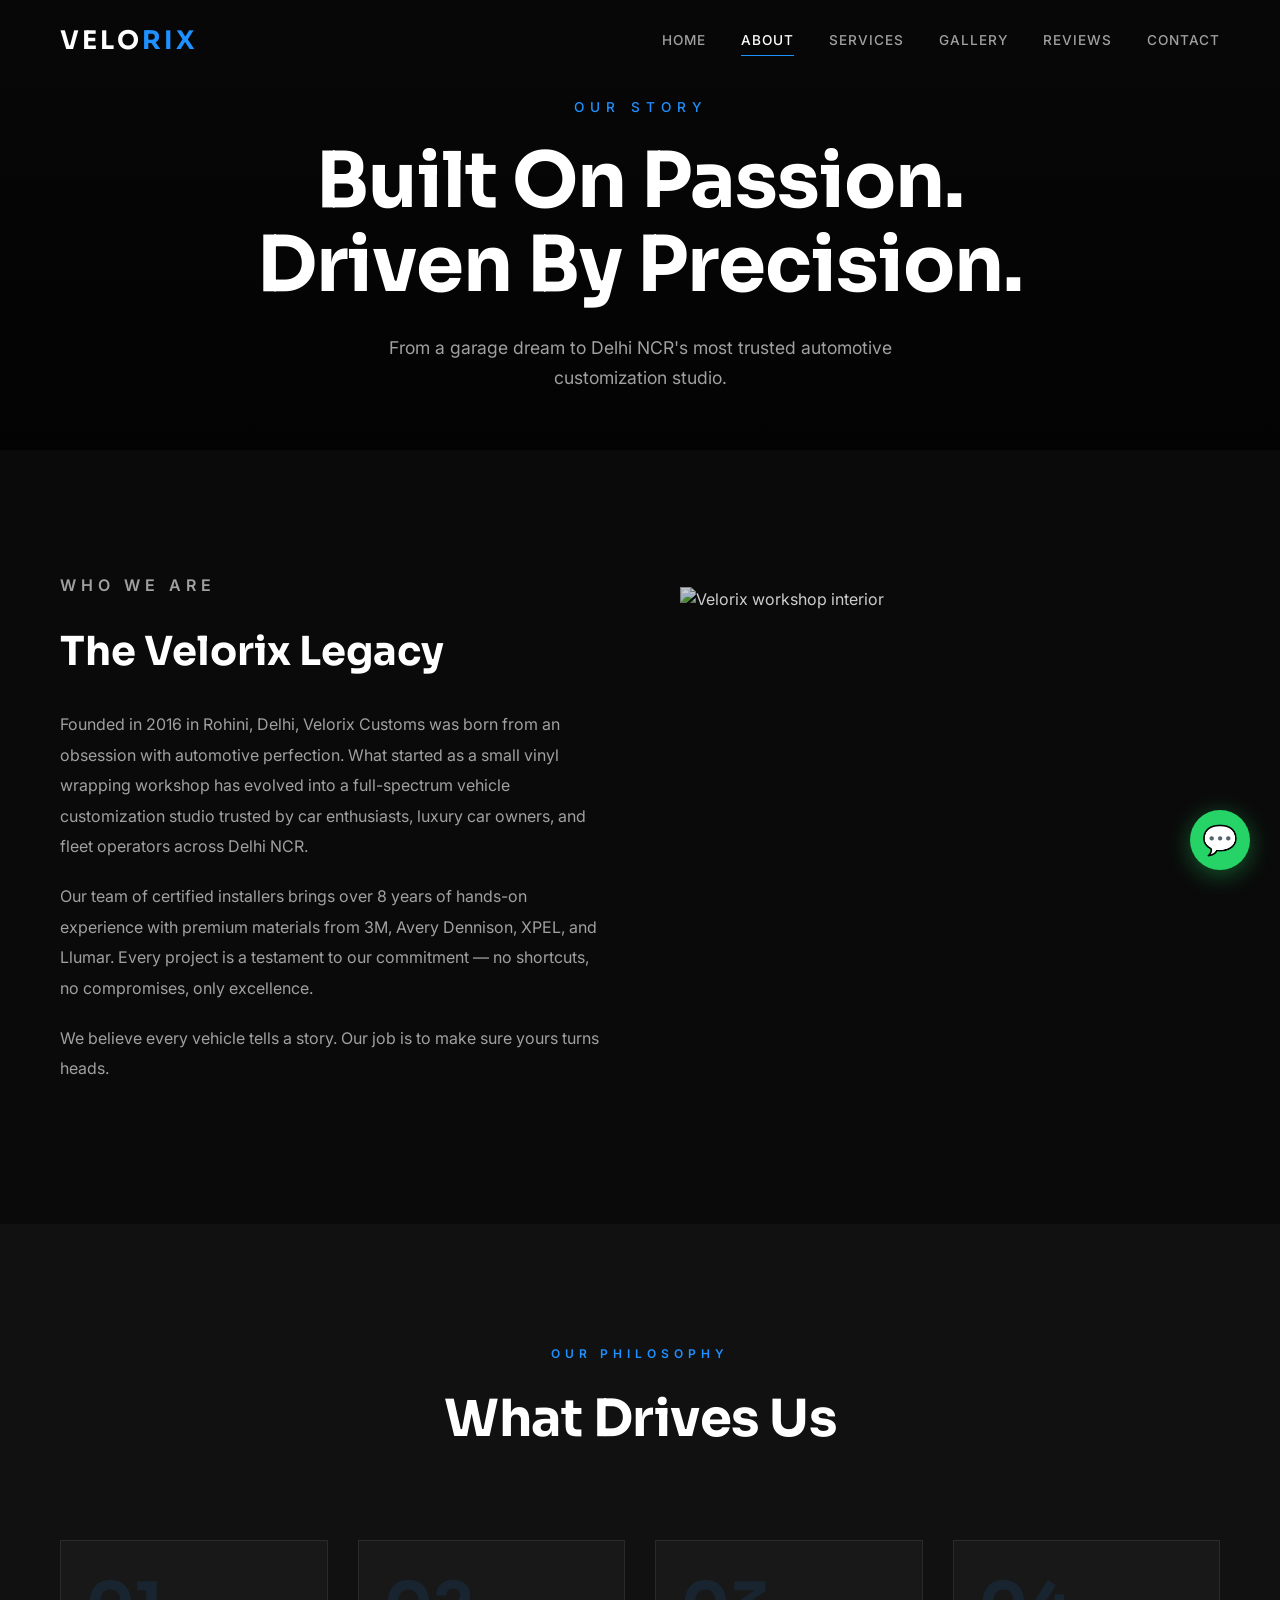
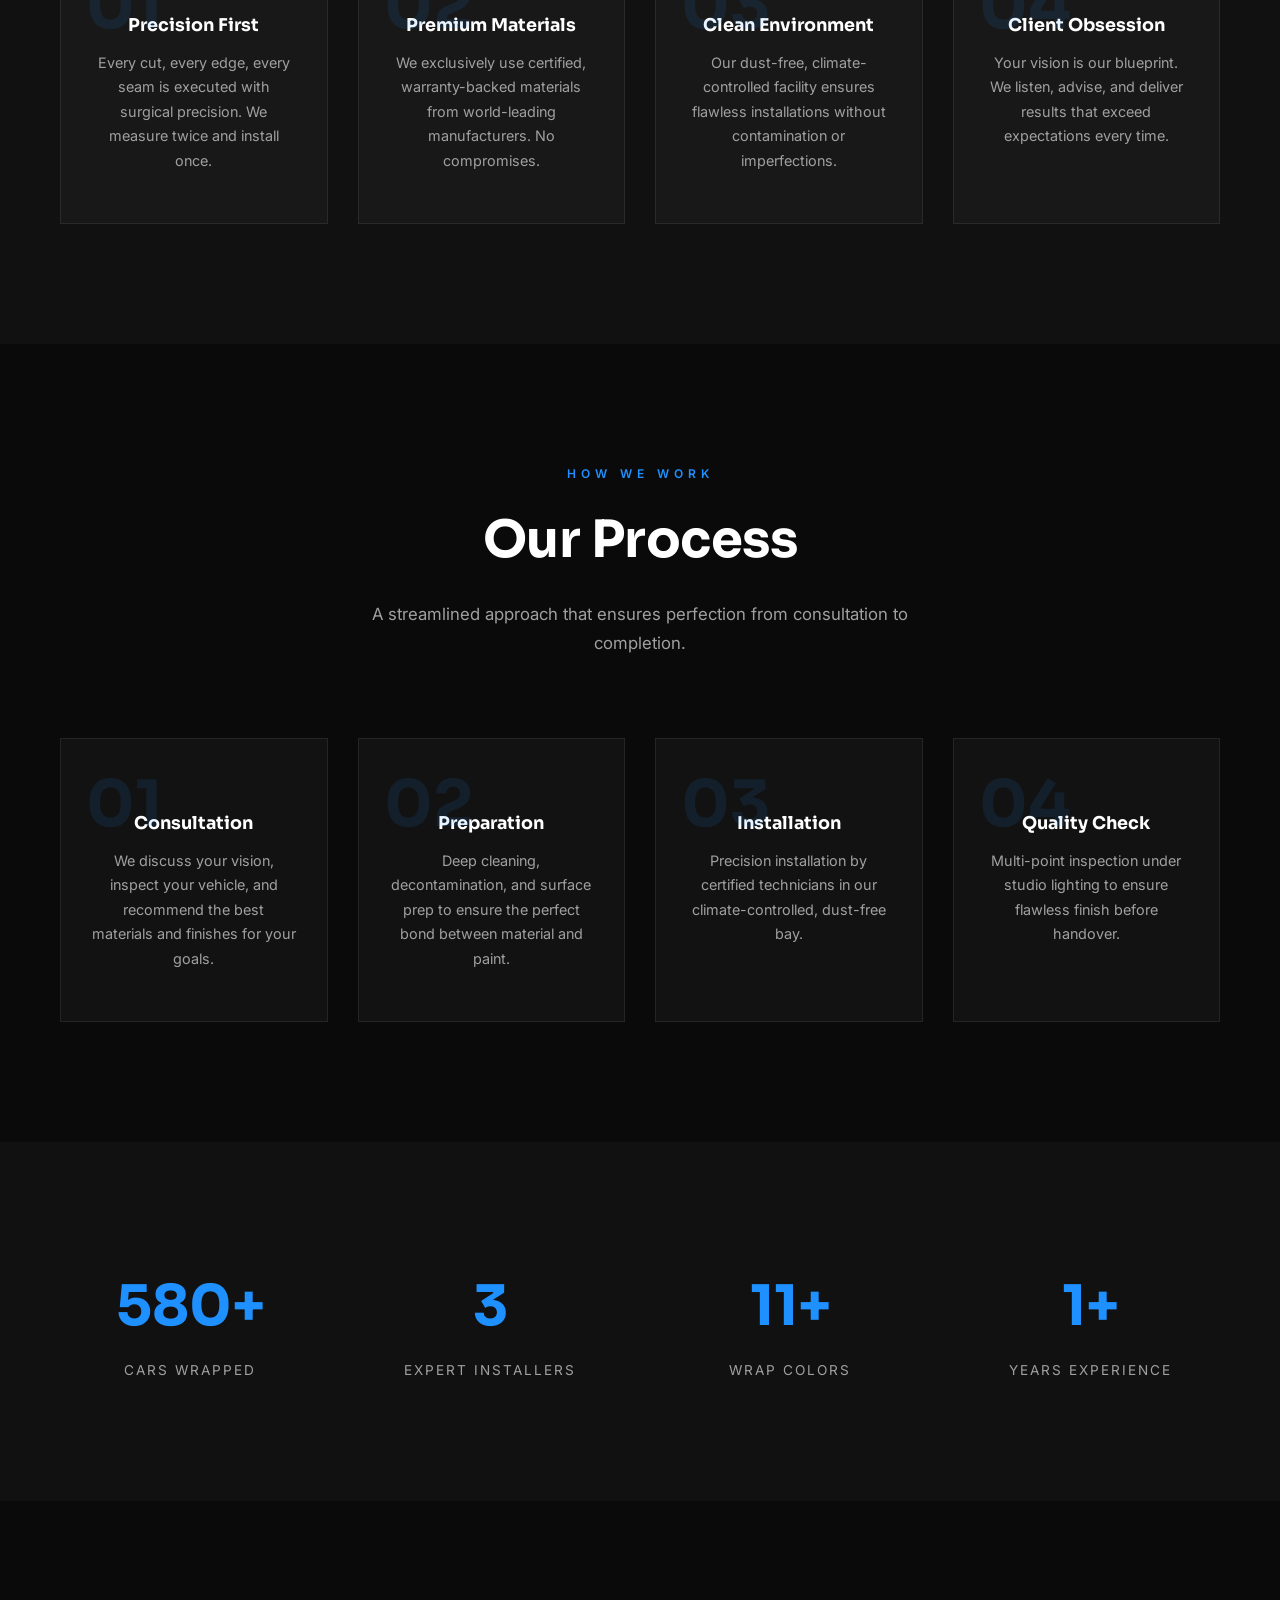
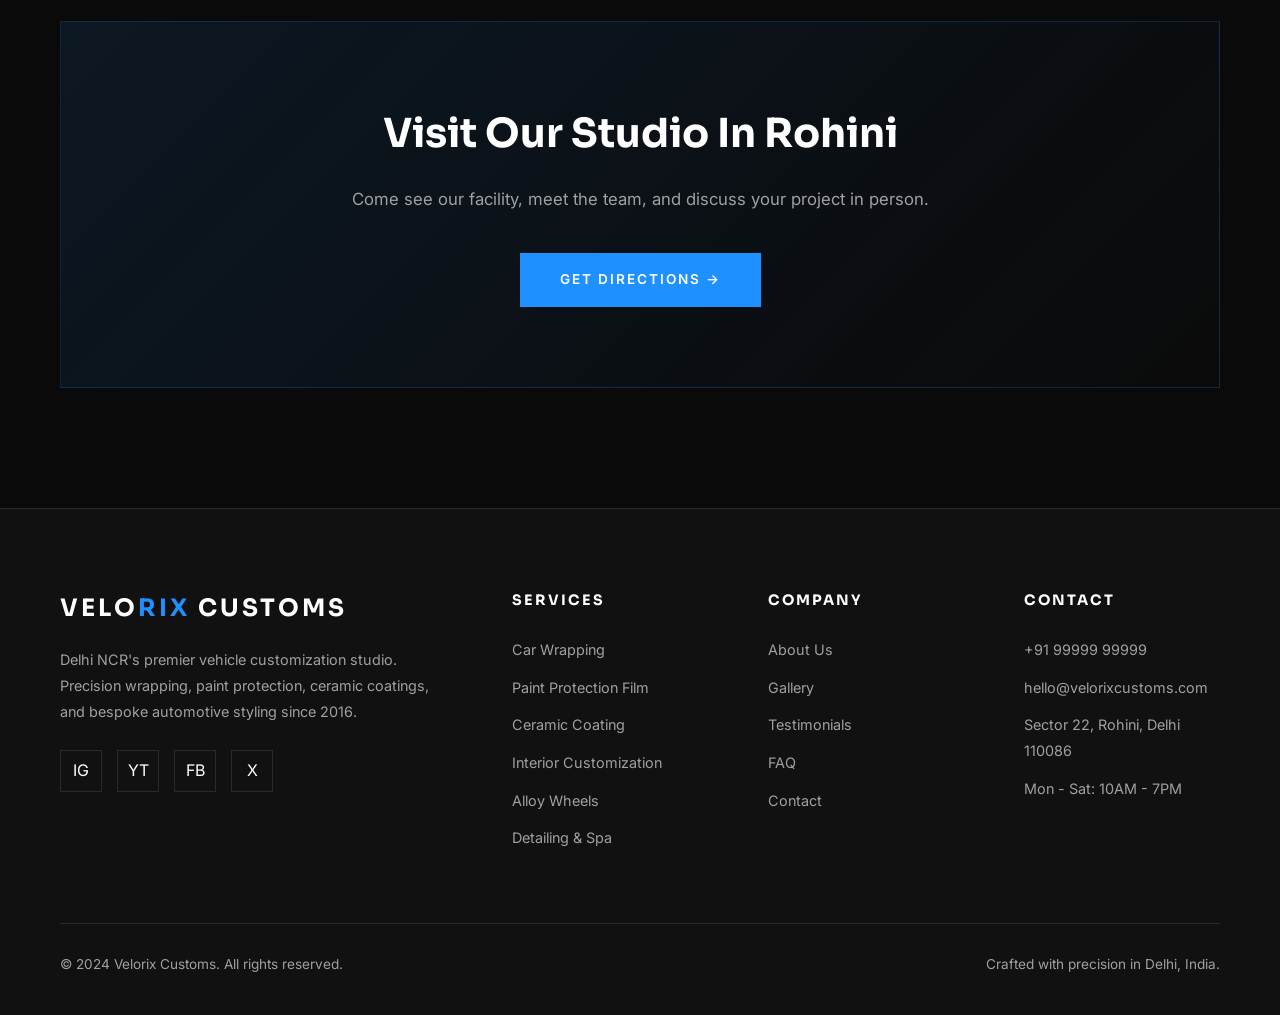
==== about.html @ dd2207d2 "feat: Complete premium Velorix Customs multi-page website - 13 fully responsive HTML pages with uniq" ====
<!DOCTYPE html>
<html lang="en">
<head>
  <meta charset="UTF-8">
  <meta name="viewport" content="width=device-width, initial-scale=1.0">
  <meta name="description" content="About Velorix Customs - Delhi's premier car wrapping and vehicle customization studio with 8+ years of excellence.">
  <title>About Us | Velorix Customs</title>
  <link rel="preconnect" href="https://fonts.googleapis.com">
  <link rel="preconnect" href="https://fonts.gstatic.com" crossorigin>
  <link href="https://fonts.googleapis.com/css2?family=Inter:wght@300;400;500;600;700&family=Sora:wght@300;400;500;600;700;800&display=swap" rel="stylesheet">
  <link rel="stylesheet" href="assets/css/style.css">
</head>
<body>
  <div class="loader"><div class="loader-content"><h2>Velorix</h2><div class="loader-bar"></div></div></div>

  <nav class="navbar">
    <a href="index.html" class="nav-logo">Velo<span>rix</span></a>
    <div class="nav-links">
      <a href="index.html">Home</a>
      <a href="about.html" class="active">About</a>
      <a href="services.html">Services</a>
      <a href="gallery.html">Gallery</a>
      <a href="testimonials.html">Reviews</a>
      <a href="contact.html">Contact</a>
    </div>
    <div class="hamburger"><span></span><span></span><span></span></div>
  </nav>
  <div class="mobile-menu">
    <a href="index.html">Home</a><a href="about.html">About</a><a href="services.html">Services</a>
    <a href="car-wrapping.html">Car Wrapping</a><a href="ppf.html">PPF</a><a href="ceramic-coating.html">Ceramic Coating</a>
    <a href="gallery.html">Gallery</a><a href="testimonials.html">Reviews</a><a href="faq.html">FAQ</a><a href="contact.html">Contact</a>
  </div>


  <!-- Page Hero -->
  <section class="page-hero">
    <div class="hero-bg" style="background-image: url('https://images.unsplash.com/photo-1621993202323-f438eec934ff?w=1920&q=80');"></div>
    <div class="hero-overlay"></div>
    <div class="hero-content">
      <p class="hero-subtitle">Our Story</p>
      <h1 class="hero-title">Built On Passion.<br>Driven By Precision.</h1>
      <p class="hero-desc">From a garage dream to Delhi NCR's most trusted automotive customization studio.</p>
    </div>
  </section>

  <!-- Our Story -->
  <section class="section section-dark">
    <div class="about-grid">
      <div class="about-text reveal-left">
        <p class="section-label">Who We Are</p>
        <h2>The Velorix Legacy</h2>
        <p>Founded in 2016 in Rohini, Delhi, Velorix Customs was born from an obsession with automotive perfection. What started as a small vinyl wrapping workshop has evolved into a full-spectrum vehicle customization studio trusted by car enthusiasts, luxury car owners, and fleet operators across Delhi NCR.</p>
        <p>Our team of certified installers brings over 8 years of hands-on experience with premium materials from 3M, Avery Dennison, XPEL, and Llumar. Every project is a testament to our commitment — no shortcuts, no compromises, only excellence.</p>
        <p>We believe every vehicle tells a story. Our job is to make sure yours turns heads.</p>
      </div>
      <div class="about-image reveal-right">
        <img src="https://images.unsplash.com/photo-1625047509248-ec889cbff17f?w=800&q=80" alt="Velorix workshop interior">
      </div>
    </div>
  </section>

  <!-- Values -->
  <section class="section section-darker">
    <div class="section-header reveal">
      <p class="section-label">Our Philosophy</p>
      <h2 class="section-title">What Drives Us</h2>
    </div>
    <div class="process-grid">
      <div class="process-step reveal">
        <span class="step-number">01</span>
        <h3>Precision First</h3>
        <p>Every cut, every edge, every seam is executed with surgical precision. We measure twice and install once.</p>
      </div>
      <div class="process-step reveal">
        <span class="step-number">02</span>
        <h3>Premium Materials</h3>
        <p>We exclusively use certified, warranty-backed materials from world-leading manufacturers. No compromises.</p>
      </div>
      <div class="process-step reveal">
        <span class="step-number">03</span>
        <h3>Clean Environment</h3>
        <p>Our dust-free, climate-controlled facility ensures flawless installations without contamination or imperfections.</p>
      </div>
      <div class="process-step reveal">
        <span class="step-number">04</span>
        <h3>Client Obsession</h3>
        <p>Your vision is our blueprint. We listen, advise, and deliver results that exceed expectations every time.</p>
      </div>
    </div>
  </section>


  <!-- Our Process -->
  <section class="section section-dark">
    <div class="section-header reveal">
      <p class="section-label">How We Work</p>
      <h2 class="section-title">Our Process</h2>
      <p class="section-desc">A streamlined approach that ensures perfection from consultation to completion.</p>
    </div>
    <div class="process-grid">
      <div class="process-step reveal">
        <span class="step-number">01</span>
        <h3>Consultation</h3>
        <p>We discuss your vision, inspect your vehicle, and recommend the best materials and finishes for your goals.</p>
      </div>
      <div class="process-step reveal">
        <span class="step-number">02</span>
        <h3>Preparation</h3>
        <p>Deep cleaning, decontamination, and surface prep to ensure the perfect bond between material and paint.</p>
      </div>
      <div class="process-step reveal">
        <span class="step-number">03</span>
        <h3>Installation</h3>
        <p>Precision installation by certified technicians in our climate-controlled, dust-free bay.</p>
      </div>
      <div class="process-step reveal">
        <span class="step-number">04</span>
        <h3>Quality Check</h3>
        <p>Multi-point inspection under studio lighting to ensure flawless finish before handover.</p>
      </div>
    </div>
  </section>

  <!-- Stats -->
  <section class="section section-darker">
    <div class="stats-grid reveal">
      <div class="stat-item">
        <h3><span class="counter" data-target="2500">0</span><span>+</span></h3>
        <p>Cars Wrapped</p>
      </div>
      <div class="stat-item">
        <h3><span class="counter" data-target="15">0</span></h3>
        <p>Expert Installers</p>
      </div>
      <div class="stat-item">
        <h3><span class="counter" data-target="50">0</span><span>+</span></h3>
        <p>Wrap Colors</p>
      </div>
      <div class="stat-item">
        <h3><span class="counter" data-target="8">0</span><span>+</span></h3>
        <p>Years Experience</p>
      </div>
    </div>
  </section>

  <!-- CTA -->
  <section class="section section-dark">
    <div class="cta-banner reveal">
      <h2>Visit Our Studio In Rohini</h2>
      <p>Come see our facility, meet the team, and discuss your project in person.</p>
      <a href="contact.html" class="btn-primary">Get Directions →</a>
    </div>
  </section>

  <!-- Footer -->
  <footer class="footer">
    <div class="footer-grid">
      <div class="footer-brand">
        <h3>Velo<span>rix</span> Customs</h3>
        <p>Delhi NCR's premier vehicle customization studio. Precision wrapping, paint protection, ceramic coatings, and bespoke automotive styling since 2016.</p>
        <div class="footer-social">
          <a href="#">IG</a><a href="#">YT</a><a href="#">FB</a><a href="#">X</a>
        </div>
      </div>
      <div class="footer-col"><h4>Services</h4><ul>
        <li><a href="car-wrapping.html">Car Wrapping</a></li><li><a href="ppf.html">Paint Protection Film</a></li>
        <li><a href="ceramic-coating.html">Ceramic Coating</a></li><li><a href="interior.html">Interior Customization</a></li>
        <li><a href="alloy-wheels.html">Alloy Wheels</a></li><li><a href="detailing.html">Detailing & Spa</a></li>
      </ul></div>
      <div class="footer-col"><h4>Company</h4><ul>
        <li><a href="about.html">About Us</a></li><li><a href="gallery.html">Gallery</a></li>
        <li><a href="testimonials.html">Testimonials</a></li><li><a href="faq.html">FAQ</a></li><li><a href="contact.html">Contact</a></li>
      </ul></div>
      <div class="footer-col"><h4>Contact</h4><ul>
        <li><a href="tel:+919999999999">+91 99999 99999</a></li><li><a href="mailto:hello@velorixcustoms.com">hello@velorixcustoms.com</a></li>
        <li><a href="#">Sector 22, Rohini, Delhi 110086</a></li><li><a href="#">Mon - Sat: 10AM - 7PM</a></li>
      </ul></div>
    </div>
    <div class="footer-bottom">
      <p>&copy; 2024 Velorix Customs. All rights reserved.</p>
      <p>Crafted with precision in Delhi, India.</p>
    </div>
  </footer>
  <a href="https://wa.me/919999999999" class="whatsapp-float" aria-label="Chat on WhatsApp">💬</a>
  <script src="assets/js/main.js"></script>
</body>
</html>
---- assets/css/style.css ----
/* ===== VELORIX CUSTOMS - Premium Automotive Studio ===== */
/* ===== Global Reset & Variables ===== */
:root {
  --primary-black: #0a0a0a;
  --secondary-black: #111111;
  --card-bg: #1a1a1a;
  --border-color: #2a2a2a;
  --text-white: #ffffff;
  --text-gray: #a0a0a0;
  --text-light: #cccccc;
  --accent-silver: #c0c0c0;
  --accent-blue: #1e90ff;
  --accent-blue-dim: rgba(30, 144, 255, 0.15);
  --gradient-dark: linear-gradient(135deg, #0a0a0a 0%, #1a1a1a 100%);
  --gradient-card: linear-gradient(145deg, #1a1a1a 0%, #0f0f0f 100%);
  --glass-bg: rgba(255, 255, 255, 0.03);
  --glass-border: rgba(255, 255, 255, 0.08);
  --shadow-lg: 0 20px 60px rgba(0, 0, 0, 0.5);
  --shadow-card: 0 8px 32px rgba(0, 0, 0, 0.4);
  --transition: all 0.4s cubic-bezier(0.25, 0.46, 0.45, 0.94);
  --font-primary: 'Sora', sans-serif;
  --font-secondary: 'Inter', sans-serif;
}

* { margin: 0; padding: 0; box-sizing: border-box; }

html {
  scroll-behavior: smooth;
  font-size: 16px;
}

body {
  font-family: var(--font-secondary);
  background: var(--primary-black);
  color: var(--text-white);
  overflow-x: hidden;
  line-height: 1.6;
}

a { text-decoration: none; color: inherit; transition: var(--transition); }
ul { list-style: none; }
img { max-width: 100%; height: auto; display: block; }


/* ===== Loading Screen ===== */
.loader {
  position: fixed;
  top: 0; left: 0;
  width: 100%; height: 100%;
  background: var(--primary-black);
  display: flex;
  align-items: center;
  justify-content: center;
  z-index: 99999;
  transition: opacity 0.6s ease, visibility 0.6s ease;
}
.loader.hidden { opacity: 0; visibility: hidden; pointer-events: none; }
.loader-content { text-align: center; }
.loader-content h2 {
  font-family: var(--font-primary);
  font-size: 2rem;
  letter-spacing: 8px;
  text-transform: uppercase;
  background: linear-gradient(90deg, #fff, #666, #fff);
  background-size: 200%;
  -webkit-background-clip: text;
  -webkit-text-fill-color: transparent;
  animation: shimmer 2s infinite;
}
.loader-bar {
  width: 200px; height: 2px;
  background: var(--border-color);
  margin: 20px auto 0;
  border-radius: 2px;
  overflow: hidden;
}
.loader-bar::after {
  content: '';
  display: block;
  width: 40%;
  height: 100%;
  background: var(--accent-blue);
  animation: loadBar 1.2s ease infinite;
}
@keyframes shimmer { 0%{background-position:200%} 100%{background-position:-200%} }
@keyframes loadBar { 0%{transform:translateX(-100%)} 100%{transform:translateX(350%)} }


/* ===== Navigation ===== */
.navbar {
  position: fixed;
  top: 0; left: 0;
  width: 100%;
  z-index: 9999;
  padding: 20px 60px;
  display: flex;
  align-items: center;
  justify-content: space-between;
  transition: var(--transition);
  background: transparent;
}
.navbar.scrolled {
  background: rgba(10, 10, 10, 0.95);
  backdrop-filter: blur(20px);
  padding: 15px 60px;
  border-bottom: 1px solid var(--glass-border);
}
.nav-logo {
  font-family: var(--font-primary);
  font-size: 1.6rem;
  font-weight: 700;
  letter-spacing: 3px;
  text-transform: uppercase;
}
.nav-logo span { color: var(--accent-blue); }
.nav-links { display: flex; align-items: center; gap: 35px; }
.nav-links a {
  font-size: 0.85rem;
  font-weight: 500;
  letter-spacing: 1px;
  text-transform: uppercase;
  color: var(--text-gray);
  position: relative;
  padding: 5px 0;
}
.nav-links a::after {
  content: '';
  position: absolute;
  bottom: 0; left: 0;
  width: 0; height: 1px;
  background: var(--accent-blue);
  transition: var(--transition);
}
.nav-links a:hover { color: var(--text-white); }
.nav-links a:hover::after { width: 100%; }
.nav-links a.active { color: var(--text-white); }
.nav-links a.active::after { width: 100%; }


/* ===== Hamburger Menu ===== */
.hamburger {
  display: none;
  flex-direction: column;
  gap: 5px;
  cursor: pointer;
  z-index: 10001;
}
.hamburger span {
  width: 28px; height: 2px;
  background: var(--text-white);
  transition: var(--transition);
  border-radius: 2px;
}
.hamburger.active span:nth-child(1) { transform: rotate(45deg) translate(5px, 5px); }
.hamburger.active span:nth-child(2) { opacity: 0; }
.hamburger.active span:nth-child(3) { transform: rotate(-45deg) translate(5px, -5px); }

.mobile-menu {
  position: fixed;
  top: 0; right: -100%;
  width: 100%; height: 100vh;
  background: rgba(10, 10, 10, 0.98);
  backdrop-filter: blur(30px);
  display: flex;
  flex-direction: column;
  align-items: center;
  justify-content: center;
  gap: 30px;
  transition: right 0.5s cubic-bezier(0.77, 0, 0.175, 1);
  z-index: 10000;
}
.mobile-menu.active { right: 0; }
.mobile-menu a {
  font-family: var(--font-primary);
  font-size: 1.5rem;
  letter-spacing: 3px;
  text-transform: uppercase;
  color: var(--text-gray);
  transition: var(--transition);
}
.mobile-menu a:hover { color: var(--text-white); transform: translateX(10px); }

/* ===== Hero Section ===== */
.hero {
  position: relative;
  width: 100%;
  min-height: 100vh;
  display: flex;
  align-items: center;
  justify-content: center;
  overflow: hidden;
}
.hero-bg {
  position: absolute;
  top: 0; left: 0;
  width: 100%; height: 100%;
  background-size: cover;
  background-position: center;
  background-repeat: no-repeat;
  filter: brightness(0.4);
  transform: scale(1.05);
  transition: transform 8s ease;
}
.hero:hover .hero-bg { transform: scale(1.1); }
.hero-overlay {
  position: absolute;
  top: 0; left: 0;
  width: 100%; height: 100%;
  background: linear-gradient(180deg, rgba(0,0,0,0.3) 0%, rgba(0,0,0,0.7) 100%);
}


.hero-content {
  position: relative;
  z-index: 10;
  text-align: center;
  max-width: 900px;
  padding: 0 20px;
}
.hero-subtitle {
  font-size: 0.85rem;
  letter-spacing: 6px;
  text-transform: uppercase;
  color: var(--accent-blue);
  margin-bottom: 20px;
  font-weight: 500;
}
.hero-title {
  font-family: var(--font-primary);
  font-size: clamp(2.5rem, 6vw, 5rem);
  font-weight: 700;
  line-height: 1.1;
  margin-bottom: 25px;
  letter-spacing: -1px;
}
.hero-desc {
  font-size: 1.1rem;
  color: var(--text-gray);
  max-width: 600px;
  margin: 0 auto 40px;
  line-height: 1.7;
}
.hero-btns { display: flex; gap: 20px; justify-content: center; flex-wrap: wrap; }

/* ===== Buttons ===== */
.btn-primary {
  display: inline-flex;
  align-items: center;
  gap: 10px;
  padding: 16px 40px;
  background: var(--accent-blue);
  color: #fff;
  font-size: 0.85rem;
  font-weight: 600;
  letter-spacing: 2px;
  text-transform: uppercase;
  border: none;
  border-radius: 0;
  cursor: pointer;
  transition: var(--transition);
  position: relative;
  overflow: hidden;
}
.btn-primary::before {
  content: '';
  position: absolute;
  top: 0; left: -100%;
  width: 100%; height: 100%;
  background: linear-gradient(90deg, transparent, rgba(255,255,255,0.2), transparent);
  transition: left 0.5s;
}
.btn-primary:hover::before { left: 100%; }
.btn-primary:hover { transform: translateY(-2px); box-shadow: 0 10px 30px rgba(30,144,255,0.3); }

.btn-secondary {
  display: inline-flex;
  align-items: center;
  gap: 10px;
  padding: 16px 40px;
  background: transparent;
  color: #fff;
  font-size: 0.85rem;
  font-weight: 600;
  letter-spacing: 2px;
  text-transform: uppercase;
  border: 1px solid rgba(255,255,255,0.3);
  cursor: pointer;
  transition: var(--transition);
}
.btn-secondary:hover {
  border-color: var(--accent-blue);
  color: var(--accent-blue);
  transform: translateY(-2px);
}


/* ===== Section Styles ===== */
.section {
  padding: 120px 60px;
  position: relative;
}
.section-sm { padding: 80px 60px; }
.section-dark { background: var(--primary-black); }
.section-darker { background: var(--secondary-black); }
.section-header {
  text-align: center;
  margin-bottom: 80px;
}
.section-label {
  font-size: 0.75rem;
  letter-spacing: 5px;
  text-transform: uppercase;
  color: var(--accent-blue);
  margin-bottom: 15px;
  font-weight: 600;
}
.section-title {
  font-family: var(--font-primary);
  font-size: clamp(2rem, 4vw, 3.5rem);
  font-weight: 700;
  margin-bottom: 20px;
  letter-spacing: -0.5px;
}
.section-desc {
  font-size: 1.05rem;
  color: var(--text-gray);
  max-width: 600px;
  margin: 0 auto;
  line-height: 1.7;
}

/* ===== Service Cards ===== */
.services-grid {
  display: grid;
  grid-template-columns: repeat(auto-fit, minmax(320px, 1fr));
  gap: 30px;
}
.service-card {
  background: var(--gradient-card);
  border: 1px solid var(--glass-border);
  padding: 50px 40px;
  position: relative;
  overflow: hidden;
  transition: var(--transition);
}
.service-card::before {
  content: '';
  position: absolute;
  top: 0; left: 0;
  width: 100%; height: 3px;
  background: linear-gradient(90deg, var(--accent-blue), transparent);
  opacity: 0;
  transition: var(--transition);
}
.service-card:hover {
  transform: translateY(-8px);
  border-color: rgba(30, 144, 255, 0.3);
  box-shadow: var(--shadow-card);
}
.service-card:hover::before { opacity: 1; }
.service-icon {
  font-size: 2.5rem;
  margin-bottom: 25px;
  display: block;
}
.service-card h3 {
  font-family: var(--font-primary);
  font-size: 1.3rem;
  margin-bottom: 15px;
  font-weight: 600;
}
.service-card p {
  color: var(--text-gray);
  font-size: 0.95rem;
  line-height: 1.7;
}
.service-card .card-link {
  display: inline-flex;
  align-items: center;
  gap: 8px;
  margin-top: 25px;
  font-size: 0.8rem;
  letter-spacing: 2px;
  text-transform: uppercase;
  color: var(--accent-blue);
  font-weight: 600;
}
.service-card .card-link:hover { gap: 15px; }


/* ===== Stats Section ===== */
.stats-grid {
  display: grid;
  grid-template-columns: repeat(auto-fit, minmax(200px, 1fr));
  gap: 40px;
  text-align: center;
}
.stat-item h3 {
  font-family: var(--font-primary);
  font-size: 3.5rem;
  font-weight: 700;
  color: var(--text-white);
  margin-bottom: 8px;
}
.stat-item h3 span { color: var(--accent-blue); }
.stat-item p {
  font-size: 0.85rem;
  letter-spacing: 2px;
  text-transform: uppercase;
  color: var(--text-gray);
}

/* ===== Gallery Grid ===== */
.gallery-grid {
  display: grid;
  grid-template-columns: repeat(auto-fill, minmax(300px, 1fr));
  gap: 15px;
}
.gallery-item {
  position: relative;
  overflow: hidden;
  aspect-ratio: 4/3;
  cursor: pointer;
}
.gallery-item img {
  width: 100%; height: 100%;
  object-fit: cover;
  transition: transform 0.6s ease;
}
.gallery-item:hover img { transform: scale(1.1); }
.gallery-item::after {
  content: '';
  position: absolute;
  inset: 0;
  background: linear-gradient(180deg, transparent 50%, rgba(0,0,0,0.7) 100%);
  opacity: 0;
  transition: var(--transition);
}
.gallery-item:hover::after { opacity: 1; }
.gallery-item .overlay-text {
  position: absolute;
  bottom: 20px; left: 20px;
  z-index: 2;
  font-size: 0.85rem;
  letter-spacing: 2px;
  text-transform: uppercase;
  opacity: 0;
  transform: translateY(10px);
  transition: var(--transition);
}
.gallery-item:hover .overlay-text { opacity: 1; transform: translateY(0); }

/* Gallery Filters */
.gallery-filters {
  display: flex;
  gap: 15px;
  justify-content: center;
  margin-bottom: 50px;
  flex-wrap: wrap;
}
.filter-btn {
  padding: 10px 25px;
  background: transparent;
  border: 1px solid var(--border-color);
  color: var(--text-gray);
  font-size: 0.8rem;
  letter-spacing: 2px;
  text-transform: uppercase;
  cursor: pointer;
  transition: var(--transition);
}
.filter-btn:hover, .filter-btn.active {
  background: var(--accent-blue);
  border-color: var(--accent-blue);
  color: #fff;
}


/* ===== Testimonials ===== */
.testimonial-grid {
  display: grid;
  grid-template-columns: repeat(auto-fit, minmax(350px, 1fr));
  gap: 30px;
}
.testimonial-card {
  background: var(--glass-bg);
  border: 1px solid var(--glass-border);
  padding: 50px 40px;
  position: relative;
  transition: var(--transition);
}
.testimonial-card:hover {
  transform: translateY(-5px);
  border-color: rgba(30,144,255,0.2);
}
.testimonial-card .quote {
  font-size: 3rem;
  color: var(--accent-blue);
  opacity: 0.3;
  position: absolute;
  top: 20px; left: 30px;
  font-family: serif;
}
.testimonial-card p {
  font-size: 1rem;
  color: var(--text-light);
  line-height: 1.8;
  margin-bottom: 30px;
  font-style: italic;
}
.testimonial-author {
  display: flex;
  align-items: center;
  gap: 15px;
}
.testimonial-author .avatar {
  width: 50px; height: 50px;
  border-radius: 50%;
  background: var(--border-color);
  display: flex;
  align-items: center;
  justify-content: center;
  font-weight: 700;
  font-size: 1.1rem;
  color: var(--accent-blue);
}
.testimonial-author .info h4 {
  font-size: 0.95rem;
  font-weight: 600;
}
.testimonial-author .info span {
  font-size: 0.8rem;
  color: var(--text-gray);
}
.stars { color: #ffd700; margin-bottom: 15px; letter-spacing: 3px; }

/* ===== FAQ ===== */
.faq-container { max-width: 800px; margin: 0 auto; }
.faq-item {
  border-bottom: 1px solid var(--border-color);
  padding: 30px 0;
}
.faq-question {
  display: flex;
  justify-content: space-between;
  align-items: center;
  cursor: pointer;
  gap: 20px;
}
.faq-question h3 {
  font-family: var(--font-primary);
  font-size: 1.1rem;
  font-weight: 500;
}
.faq-question .icon {
  font-size: 1.5rem;
  color: var(--accent-blue);
  transition: var(--transition);
  flex-shrink: 0;
}
.faq-item.active .faq-question .icon { transform: rotate(45deg); }
.faq-answer {
  max-height: 0;
  overflow: hidden;
  transition: max-height 0.4s ease;
}
.faq-answer p {
  padding-top: 20px;
  color: var(--text-gray);
  line-height: 1.8;
  font-size: 0.95rem;
}
.faq-item.active .faq-answer { max-height: 300px; }


/* ===== Contact Section ===== */
.contact-grid {
  display: grid;
  grid-template-columns: 1fr 1fr;
  gap: 60px;
}
.contact-form { display: flex; flex-direction: column; gap: 25px; }
.form-group { position: relative; }
.form-group input,
.form-group textarea,
.form-group select {
  width: 100%;
  padding: 18px 20px;
  background: var(--glass-bg);
  border: 1px solid var(--glass-border);
  color: var(--text-white);
  font-family: var(--font-secondary);
  font-size: 0.95rem;
  outline: none;
  transition: var(--transition);
}
.form-group input:focus,
.form-group textarea:focus,
.form-group select:focus {
  border-color: var(--accent-blue);
  box-shadow: 0 0 20px var(--accent-blue-dim);
}
.form-group textarea { min-height: 150px; resize: vertical; }
.contact-info { display: flex; flex-direction: column; gap: 35px; }
.contact-info-item {
  display: flex;
  align-items: flex-start;
  gap: 20px;
}
.contact-info-item .icon-box {
  width: 55px; height: 55px;
  background: var(--glass-bg);
  border: 1px solid var(--glass-border);
  display: flex;
  align-items: center;
  justify-content: center;
  font-size: 1.3rem;
  flex-shrink: 0;
}
.contact-info-item h4 {
  font-size: 1rem;
  margin-bottom: 5px;
}
.contact-info-item p {
  color: var(--text-gray);
  font-size: 0.9rem;
}

/* ===== Footer ===== */
.footer {
  background: var(--secondary-black);
  border-top: 1px solid var(--border-color);
  padding: 80px 60px 40px;
}
.footer-grid {
  display: grid;
  grid-template-columns: 2fr 1fr 1fr 1fr;
  gap: 60px;
  margin-bottom: 60px;
}
.footer-brand h3 {
  font-family: var(--font-primary);
  font-size: 1.5rem;
  letter-spacing: 3px;
  text-transform: uppercase;
  margin-bottom: 20px;
}
.footer-brand h3 span { color: var(--accent-blue); }
.footer-brand p {
  color: var(--text-gray);
  font-size: 0.9rem;
  line-height: 1.8;
  margin-bottom: 25px;
}
.footer-social { display: flex; gap: 15px; }
.footer-social a {
  width: 42px; height: 42px;
  border: 1px solid var(--border-color);
  display: flex;
  align-items: center;
  justify-content: center;
  font-size: 1rem;
  transition: var(--transition);
}
.footer-social a:hover {
  background: var(--accent-blue);
  border-color: var(--accent-blue);
  transform: translateY(-3px);
}
.footer-col h4 {
  font-family: var(--font-primary);
  font-size: 0.9rem;
  letter-spacing: 2px;
  text-transform: uppercase;
  margin-bottom: 25px;
}
.footer-col ul li { margin-bottom: 12px; }
.footer-col ul li a {
  color: var(--text-gray);
  font-size: 0.9rem;
  transition: var(--transition);
}
.footer-col ul li a:hover { color: var(--accent-blue); padding-left: 5px; }
.footer-bottom {
  border-top: 1px solid var(--border-color);
  padding-top: 30px;
  display: flex;
  justify-content: space-between;
  align-items: center;
}
.footer-bottom p {
  color: var(--text-gray);
  font-size: 0.85rem;
}


/* ===== Page Hero (Inner Pages) ===== */
.page-hero {
  position: relative;
  min-height: 50vh;
  display: flex;
  align-items: center;
  justify-content: center;
  overflow: hidden;
}
.page-hero .hero-bg { filter: brightness(0.3); }
.page-hero .hero-content { padding-top: 80px; }

/* ===== About Page ===== */
.about-grid {
  display: grid;
  grid-template-columns: 1fr 1fr;
  gap: 80px;
  align-items: center;
}
.about-image {
  position: relative;
  overflow: hidden;
}
.about-image img {
  width: 100%;
  height: 500px;
  object-fit: cover;
  filter: brightness(0.8);
}
.about-image::after {
  content: '';
  position: absolute;
  bottom: 0; left: 0;
  width: 100%; height: 30%;
  background: linear-gradient(to top, var(--primary-black), transparent);
}
.about-text h2 {
  font-family: var(--font-primary);
  font-size: 2.5rem;
  margin-bottom: 25px;
  font-weight: 700;
}
.about-text p {
  color: var(--text-gray);
  line-height: 1.9;
  margin-bottom: 20px;
  font-size: 1rem;
}
.about-features {
  display: grid;
  grid-template-columns: 1fr 1fr;
  gap: 20px;
  margin-top: 30px;
}
.about-feature {
  display: flex;
  align-items: center;
  gap: 12px;
}
.about-feature .check {
  color: var(--accent-blue);
  font-size: 1.2rem;
}
.about-feature span {
  font-size: 0.9rem;
  color: var(--text-light);
}

/* ===== Process Steps ===== */
.process-grid {
  display: grid;
  grid-template-columns: repeat(auto-fit, minmax(250px, 1fr));
  gap: 30px;
}
.process-step {
  text-align: center;
  padding: 50px 30px;
  background: var(--glass-bg);
  border: 1px solid var(--glass-border);
  position: relative;
  transition: var(--transition);
}
.process-step:hover {
  transform: translateY(-5px);
  border-color: rgba(30,144,255,0.3);
}
.process-step .step-number {
  font-family: var(--font-primary);
  font-size: 4rem;
  font-weight: 700;
  color: rgba(30,144,255,0.1);
  position: absolute;
  top: 15px; left: 25px;
}
.process-step h3 {
  font-family: var(--font-primary);
  font-size: 1.1rem;
  margin-bottom: 12px;
  margin-top: 20px;
}
.process-step p {
  color: var(--text-gray);
  font-size: 0.9rem;
  line-height: 1.7;
}


/* ===== Feature List ===== */
.features-list {
  display: grid;
  grid-template-columns: repeat(auto-fit, minmax(280px, 1fr));
  gap: 25px;
}
.feature-item {
  display: flex;
  align-items: flex-start;
  gap: 20px;
  padding: 30px;
  background: var(--glass-bg);
  border: 1px solid var(--glass-border);
  transition: var(--transition);
}
.feature-item:hover {
  border-color: rgba(30,144,255,0.2);
  transform: translateX(5px);
}
.feature-item .feat-icon {
  font-size: 1.8rem;
  flex-shrink: 0;
}
.feature-item h4 {
  font-size: 1rem;
  margin-bottom: 8px;
  font-weight: 600;
}
.feature-item p {
  color: var(--text-gray);
  font-size: 0.9rem;
  line-height: 1.6;
}

/* ===== Pricing/Packages ===== */
.packages-grid {
  display: grid;
  grid-template-columns: repeat(auto-fit, minmax(300px, 1fr));
  gap: 30px;
}
.package-card {
  background: var(--gradient-card);
  border: 1px solid var(--glass-border);
  padding: 50px 40px;
  text-align: center;
  position: relative;
  overflow: hidden;
  transition: var(--transition);
}
.package-card.featured {
  border-color: var(--accent-blue);
  transform: scale(1.02);
}
.package-card.featured::before {
  content: 'POPULAR';
  position: absolute;
  top: 20px; right: -30px;
  background: var(--accent-blue);
  padding: 5px 40px;
  font-size: 0.7rem;
  letter-spacing: 2px;
  transform: rotate(45deg);
}
.package-card:hover {
  transform: translateY(-8px);
  box-shadow: var(--shadow-card);
}
.package-card h3 {
  font-family: var(--font-primary);
  font-size: 1.2rem;
  letter-spacing: 2px;
  text-transform: uppercase;
  margin-bottom: 15px;
}
.package-card .price {
  font-family: var(--font-primary);
  font-size: 2.5rem;
  font-weight: 700;
  color: var(--accent-blue);
  margin-bottom: 25px;
}
.package-card .price span {
  font-size: 1rem;
  color: var(--text-gray);
}
.package-card ul { margin-bottom: 35px; }
.package-card ul li {
  padding: 10px 0;
  border-bottom: 1px solid var(--border-color);
  color: var(--text-gray);
  font-size: 0.9rem;
}

/* ===== Before/After ===== */
.ba-grid {
  display: grid;
  grid-template-columns: repeat(auto-fit, minmax(400px, 1fr));
  gap: 30px;
}
.ba-item {
  position: relative;
  overflow: hidden;
  border: 1px solid var(--glass-border);
}
.ba-item img {
  width: 100%;
  height: 300px;
  object-fit: cover;
  transition: transform 0.5s ease;
}
.ba-item:hover img { transform: scale(1.05); }
.ba-label {
  position: absolute;
  top: 15px; left: 15px;
  background: var(--accent-blue);
  padding: 5px 15px;
  font-size: 0.7rem;
  letter-spacing: 2px;
  text-transform: uppercase;
  font-weight: 600;
}


/* ===== CTA Banner ===== */
.cta-banner {
  background: linear-gradient(135deg, rgba(30,144,255,0.1) 0%, rgba(10,10,10,1) 100%);
  border: 1px solid rgba(30,144,255,0.2);
  padding: 80px 60px;
  text-align: center;
}
.cta-banner h2 {
  font-family: var(--font-primary);
  font-size: 2.5rem;
  margin-bottom: 20px;
}
.cta-banner p {
  color: var(--text-gray);
  margin-bottom: 40px;
  font-size: 1.05rem;
}

/* ===== Map Section ===== */
.map-container {
  width: 100%;
  height: 400px;
  border: 1px solid var(--glass-border);
  overflow: hidden;
}
.map-container iframe {
  width: 100%; height: 100%;
  border: none;
  filter: grayscale(1) invert(1) contrast(1.2) brightness(0.6);
}

/* ===== WhatsApp Float ===== */
.whatsapp-float {
  position: fixed;
  bottom: 30px; right: 30px;
  width: 60px; height: 60px;
  background: #25D366;
  border-radius: 50%;
  display: flex;
  align-items: center;
  justify-content: center;
  font-size: 1.8rem;
  color: #fff;
  z-index: 9998;
  box-shadow: 0 5px 25px rgba(37, 211, 102, 0.4);
  transition: var(--transition);
  animation: pulse 2s infinite;
}
.whatsapp-float:hover { transform: scale(1.1); }
@keyframes pulse {
  0%, 100% { box-shadow: 0 5px 25px rgba(37, 211, 102, 0.4); }
  50% { box-shadow: 0 5px 40px rgba(37, 211, 102, 0.6); }
}

/* ===== Scroll Animations ===== */
.reveal {
  opacity: 0;
  transform: translateY(40px);
  transition: opacity 0.8s ease, transform 0.8s ease;
}
.reveal.active {
  opacity: 1;
  transform: translateY(0);
}
.reveal-left {
  opacity: 0;
  transform: translateX(-40px);
  transition: opacity 0.8s ease, transform 0.8s ease;
}
.reveal-left.active {
  opacity: 1;
  transform: translateX(0);
}
.reveal-right {
  opacity: 0;
  transform: translateX(40px);
  transition: opacity 0.8s ease, transform 0.8s ease;
}
.reveal-right.active {
  opacity: 1;
  transform: translateX(0);
}

/* ===== Scrollbar ===== */
::-webkit-scrollbar { width: 8px; }
::-webkit-scrollbar-track { background: var(--primary-black); }
::-webkit-scrollbar-thumb { background: var(--border-color); border-radius: 4px; }
::-webkit-scrollbar-thumb:hover { background: var(--accent-blue); }


/* ===== Responsive Design ===== */
@media (max-width: 1200px) {
  .navbar { padding: 20px 40px; }
  .section { padding: 100px 40px; }
  .footer { padding: 60px 40px 30px; }
  .footer-grid { grid-template-columns: 1fr 1fr; gap: 40px; }
}

@media (max-width: 992px) {
  .nav-links { display: none; }
  .hamburger { display: flex; }
  .about-grid { grid-template-columns: 1fr; gap: 40px; }
  .contact-grid { grid-template-columns: 1fr; }
  .footer-grid { grid-template-columns: 1fr 1fr; }
  .ba-grid { grid-template-columns: 1fr; }
}

@media (max-width: 768px) {
  .navbar { padding: 15px 20px; }
  .navbar.scrolled { padding: 12px 20px; }
  .section { padding: 80px 20px; }
  .section-header { margin-bottom: 50px; }
  .hero-title { font-size: 2.2rem; }
  .hero-btns { flex-direction: column; align-items: center; }
  .btn-primary, .btn-secondary { width: 100%; justify-content: center; }
  .services-grid { grid-template-columns: 1fr; }
  .stats-grid { grid-template-columns: 1fr 1fr; }
  .testimonial-grid { grid-template-columns: 1fr; }
  .gallery-grid { grid-template-columns: 1fr 1fr; }
  .footer-grid { grid-template-columns: 1fr; gap: 30px; }
  .footer-bottom { flex-direction: column; gap: 15px; text-align: center; }
  .packages-grid { grid-template-columns: 1fr; }
  .features-list { grid-template-columns: 1fr; }
  .process-grid { grid-template-columns: 1fr; }
  .about-features { grid-template-columns: 1fr; }
  .cta-banner { padding: 60px 20px; }
  .cta-banner h2 { font-size: 1.8rem; }
}

@media (max-width: 480px) {
  .gallery-grid { grid-template-columns: 1fr; }
  .stats-grid { grid-template-columns: 1fr; }
  .stat-item h3 { font-size: 2.5rem; }
  .nav-logo { font-size: 1.2rem; }
  .service-card { padding: 35px 25px; }
}

/* ===== Utility Classes ===== */
.text-center { text-align: center; }
.text-blue { color: var(--accent-blue); }
.mt-20 { margin-top: 20px; }
.mt-40 { margin-top: 40px; }
.mt-60 { margin-top: 60px; }
.mb-20 { margin-bottom: 20px; }
.mb-40 { margin-bottom: 40px; }
.glass-card {
  background: var(--glass-bg);
  border: 1px solid var(--glass-border);
  backdrop-filter: blur(10px);
  padding: 40px;
}
.divider {
  width: 60px; height: 3px;
  background: var(--accent-blue);
  margin: 20px auto;
}
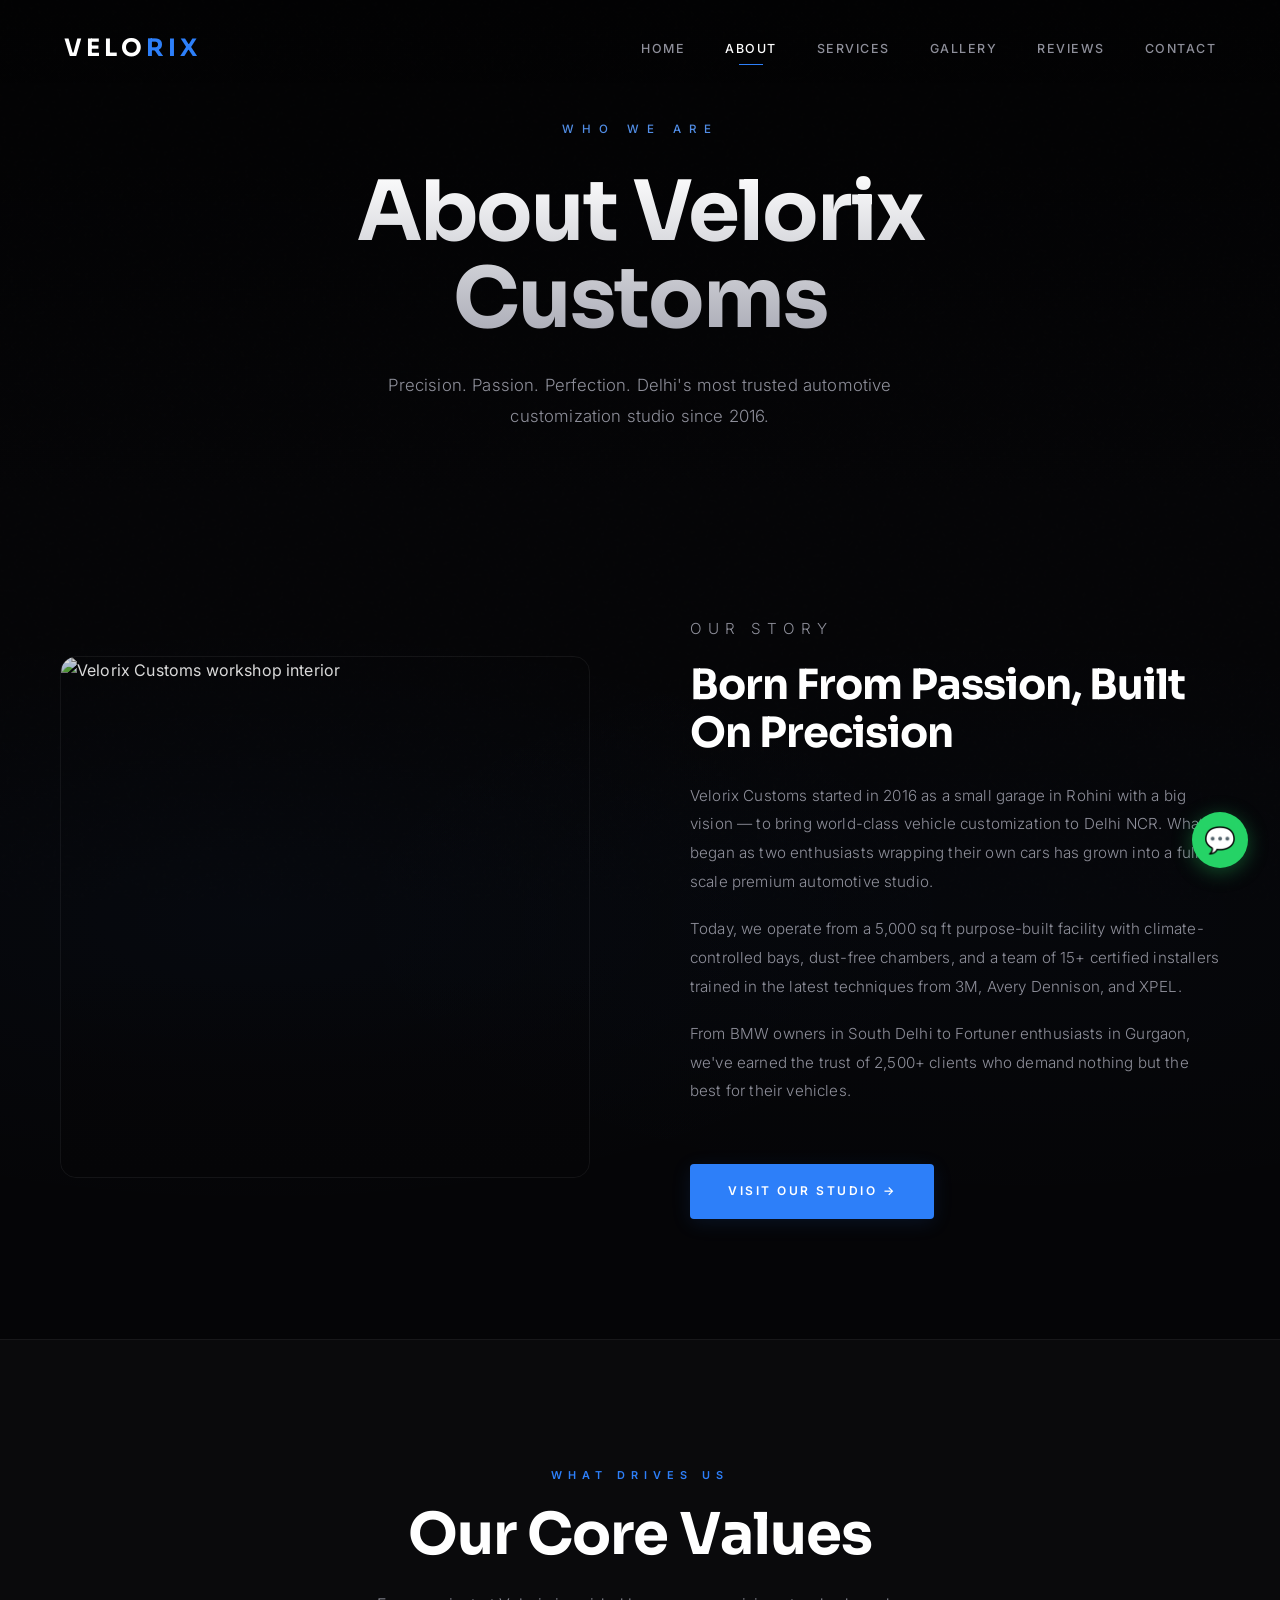
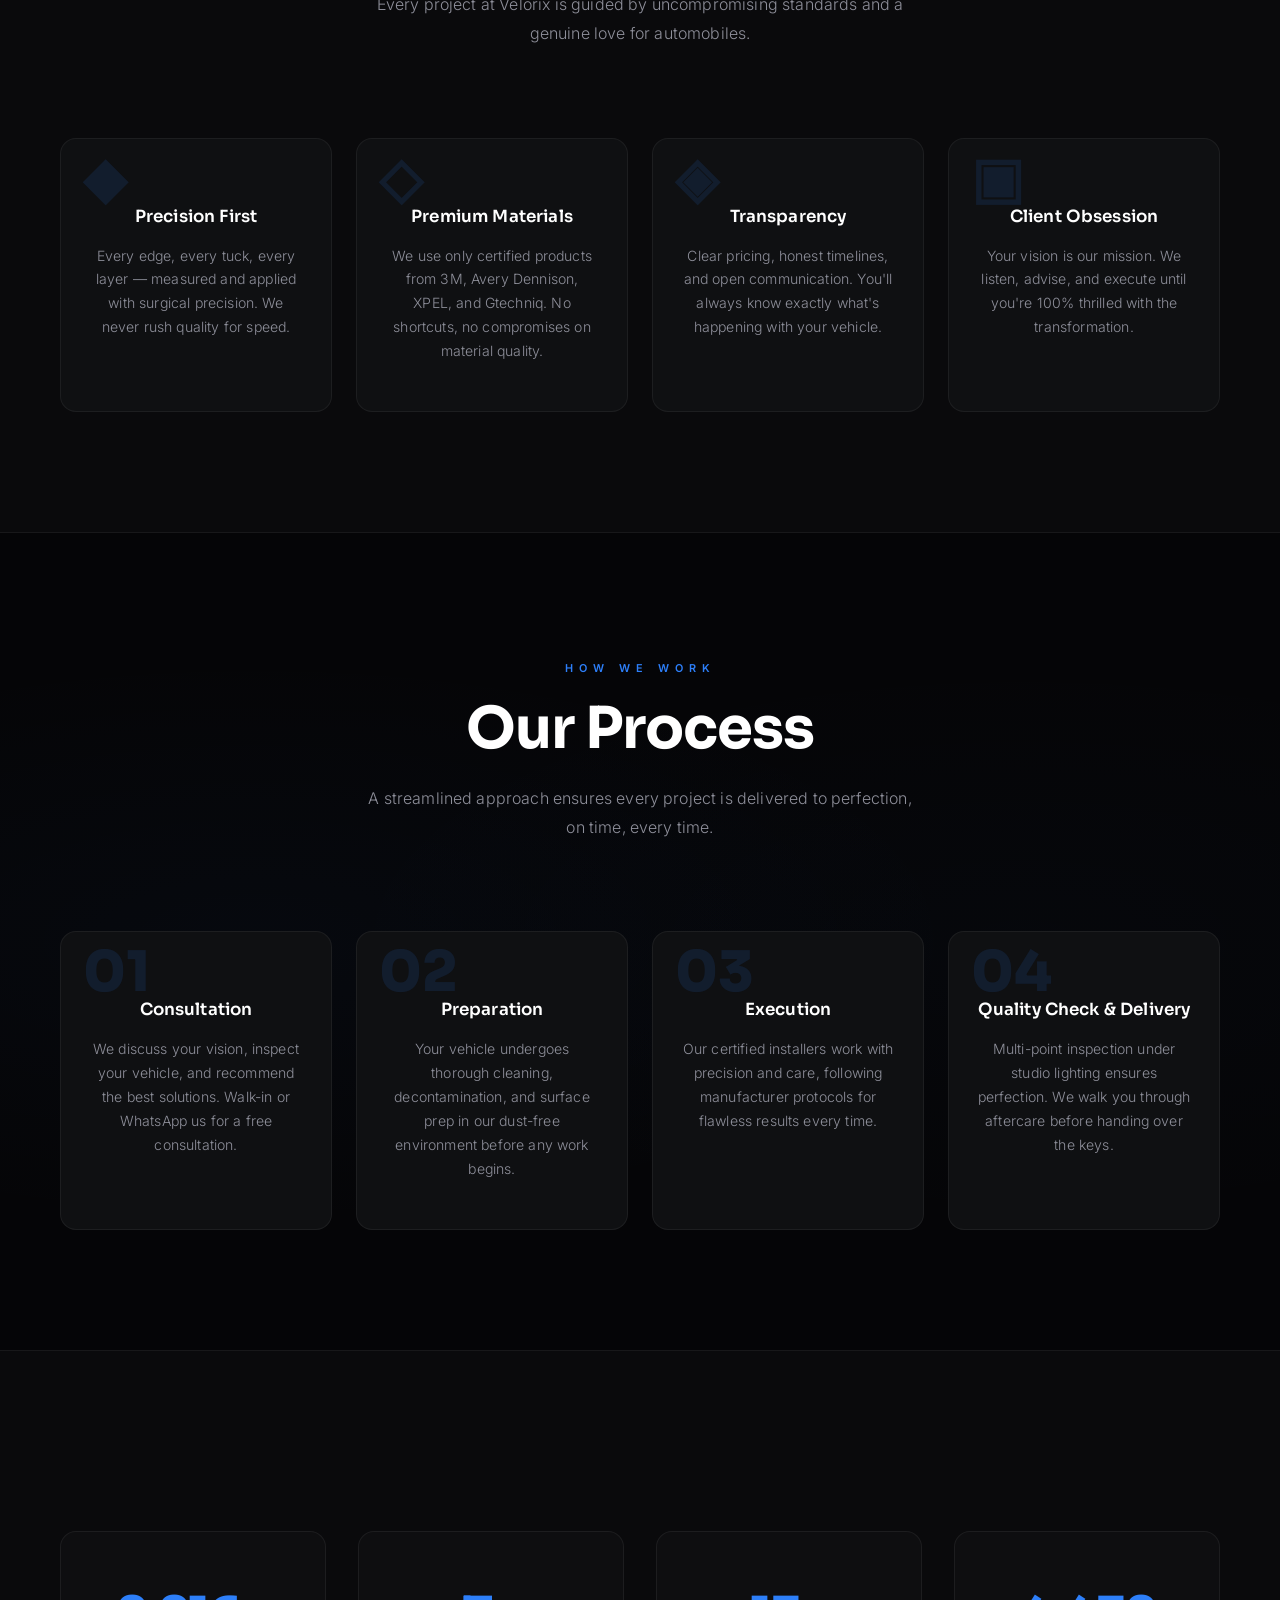
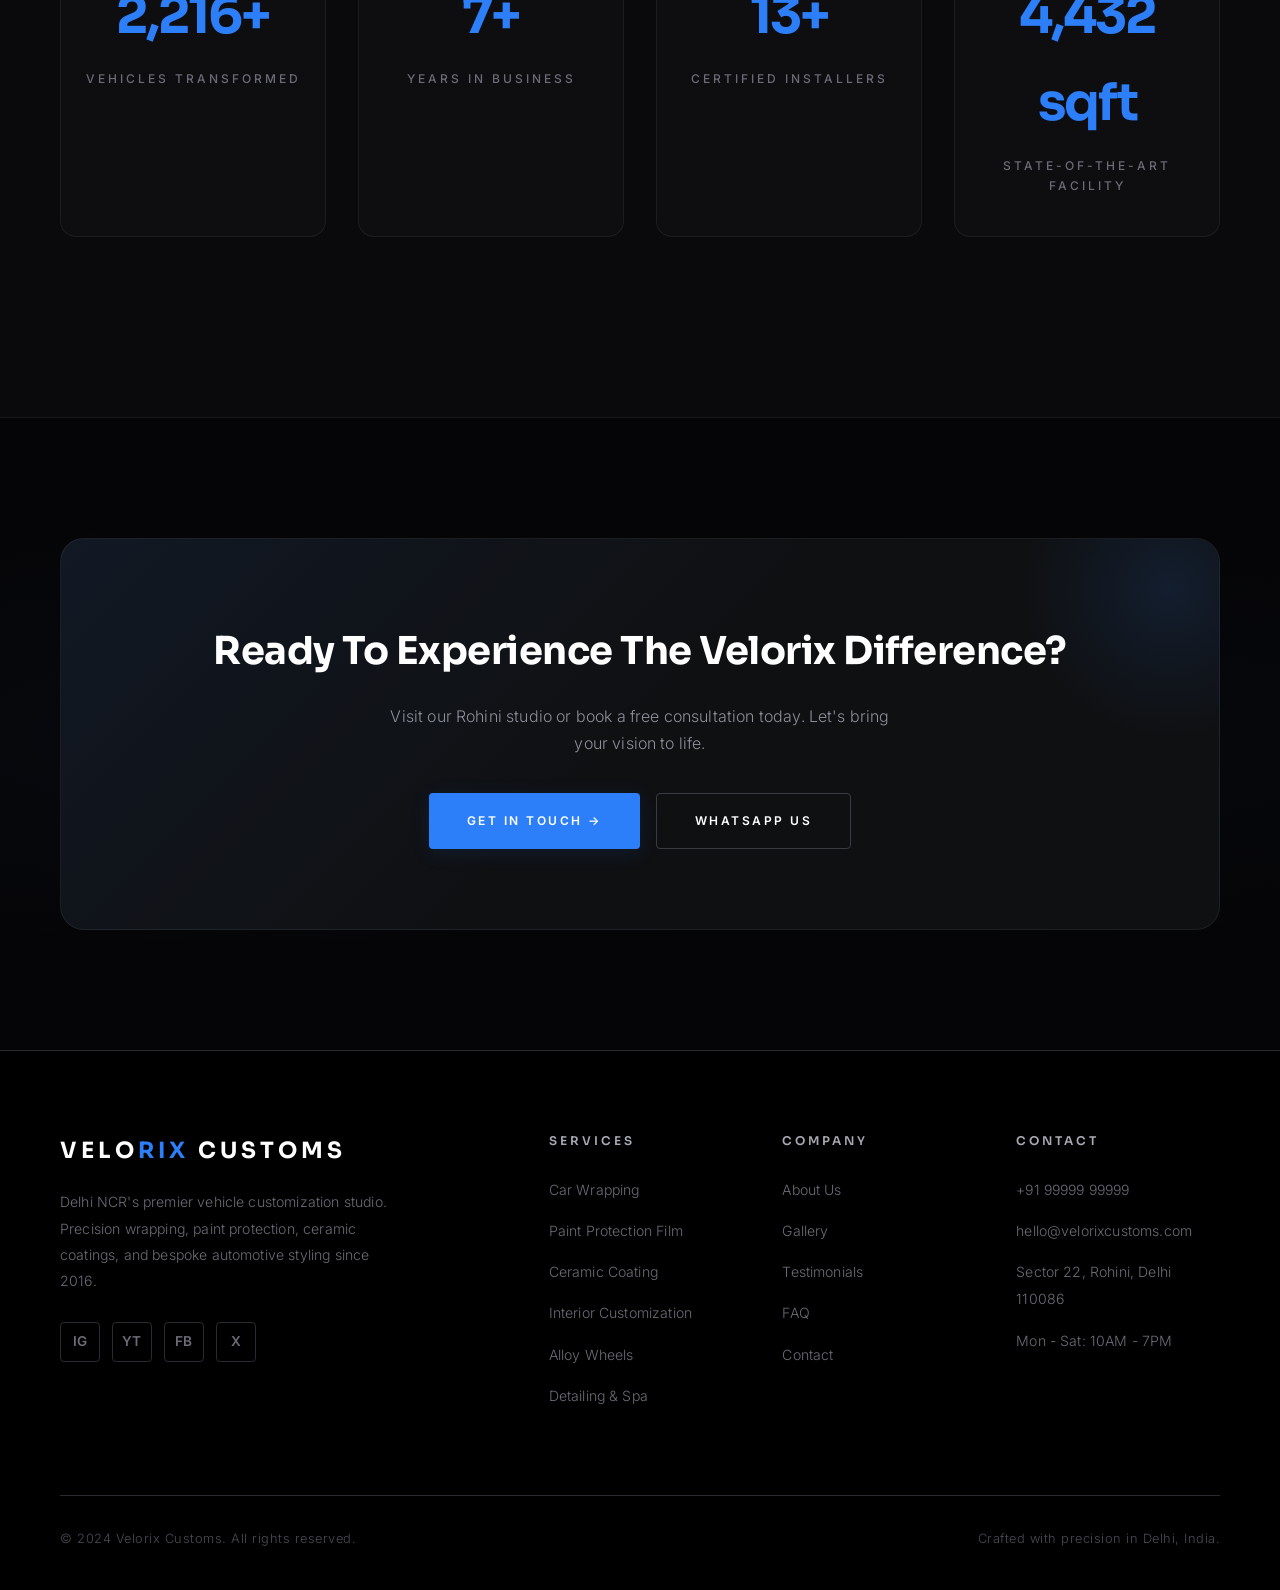
==== commit 49d55bfa: "redesign: Complete premium V2 overhaul - cinematic luxury automotive theme Major visual redesign of " ====
--- a/about.html
+++ b/about.html
@@ -3,16 +3,24 @@
 <head>
   <meta charset="UTF-8">
   <meta name="viewport" content="width=device-width, initial-scale=1.0">
-  <meta name="description" content="About Velorix Customs - Delhi's premier car wrapping and vehicle customization studio with 8+ years of excellence.">
-  <title>About Us | Velorix Customs</title>
+  <meta name="description" content="About Velorix Customs - Delhi NCR's premier vehicle customization studio. Our story, values, and commitment to automotive excellence since 2016.">
+  <title>About Us | Velorix Customs - Premium Car Customization Studio Delhi</title>
   <link rel="preconnect" href="https://fonts.googleapis.com">
   <link rel="preconnect" href="https://fonts.gstatic.com" crossorigin>
   <link href="https://fonts.googleapis.com/css2?family=Inter:wght@300;400;500;600;700&family=Sora:wght@300;400;500;600;700;800&display=swap" rel="stylesheet">
   <link rel="stylesheet" href="assets/css/style.css">
 </head>
 <body>
-  <div class="loader"><div class="loader-content"><h2>Velorix</h2><div class="loader-bar"></div></div></div>
 
+  <!-- Loader -->
+  <div class="loader">
+    <div class="loader-content">
+      <h2>Velorix</h2>
+      <div class="loader-bar"></div>
+    </div>
+  </div>
+
+  <!-- Navigation -->
   <nav class="navbar">
     <a href="index.html" class="nav-logo">Velo<span>rix</span></a>
     <div class="nav-links">
@@ -31,92 +39,91 @@
     <a href="gallery.html">Gallery</a><a href="testimonials.html">Reviews</a><a href="faq.html">FAQ</a><a href="contact.html">Contact</a>
   </div>
 
-
   <!-- Page Hero -->
-  <section class="page-hero">
-    <div class="hero-bg" style="background-image: url('https://images.unsplash.com/photo-1621993202323-f438eec934ff?w=1920&q=80');"></div>
+  <section class="page-hero" style="background-image: url('https://images.unsplash.com/photo-1619405399517-d7fce0f13302?w=1920&q=85');">
     <div class="hero-overlay"></div>
     <div class="hero-content">
-      <p class="hero-subtitle">Our Story</p>
-      <h1 class="hero-title">Built On Passion.<br>Driven By Precision.</h1>
-      <p class="hero-desc">From a garage dream to Delhi NCR's most trusted automotive customization studio.</p>
+      <p class="hero-subtitle">Who We Are</p>
+      <h1 class="hero-title">About Velorix Customs</h1>
+      <p class="hero-desc">Precision. Passion. Perfection. Delhi's most trusted automotive customization studio since 2016.</p>
     </div>
   </section>
 
   <!-- Our Story -->
   <section class="section section-dark">
     <div class="about-grid">
-      <div class="about-text reveal-left">
-        <p class="section-label">Who We Are</p>
-        <h2>The Velorix Legacy</h2>
-        <p>Founded in 2016 in Rohini, Delhi, Velorix Customs was born from an obsession with automotive perfection. What started as a small vinyl wrapping workshop has evolved into a full-spectrum vehicle customization studio trusted by car enthusiasts, luxury car owners, and fleet operators across Delhi NCR.</p>
-        <p>Our team of certified installers brings over 8 years of hands-on experience with premium materials from 3M, Avery Dennison, XPEL, and Llumar. Every project is a testament to our commitment — no shortcuts, no compromises, only excellence.</p>
-        <p>We believe every vehicle tells a story. Our job is to make sure yours turns heads.</p>
+      <div class="about-image reveal-left">
+        <img src="https://images.unsplash.com/photo-1625047509248-ec889cbff17f?w=800&q=80" alt="Velorix Customs workshop interior">
       </div>
-      <div class="about-image reveal-right">
-        <img src="https://images.unsplash.com/photo-1625047509248-ec889cbff17f?w=800&q=80" alt="Velorix workshop interior">
+      <div class="about-text reveal-right">
+        <p class="section-label">Our Story</p>
+        <h2>Born From Passion, Built On Precision</h2>
+        <p>Velorix Customs started in 2016 as a small garage in Rohini with a big vision — to bring world-class vehicle customization to Delhi NCR. What began as two enthusiasts wrapping their own cars has grown into a full-scale premium automotive studio.</p>
+        <p>Today, we operate from a 5,000 sq ft purpose-built facility with climate-controlled bays, dust-free chambers, and a team of 15+ certified installers trained in the latest techniques from 3M, Avery Dennison, and XPEL.</p>
+        <p>From BMW owners in South Delhi to Fortuner enthusiasts in Gurgaon, we've earned the trust of 2,500+ clients who demand nothing but the best for their vehicles.</p>
+        <a href="contact.html" class="btn-primary mt-40">Visit Our Studio &#8594;</a>
       </div>
     </div>
   </section>
 
-  <!-- Values -->
+  <!-- Values & Philosophy -->
   <section class="section section-darker">
     <div class="section-header reveal">
-      <p class="section-label">Our Philosophy</p>
-      <h2 class="section-title">What Drives Us</h2>
+      <p class="section-label">What Drives Us</p>
+      <h2 class="section-title">Our Core Values</h2>
+      <p class="section-desc">Every project at Velorix is guided by uncompromising standards and a genuine love for automobiles.</p>
     </div>
     <div class="process-grid">
       <div class="process-step reveal">
-        <span class="step-number">01</span>
+        <div class="step-number">&#9670;</div>
         <h3>Precision First</h3>
-        <p>Every cut, every edge, every seam is executed with surgical precision. We measure twice and install once.</p>
+        <p>Every edge, every tuck, every layer — measured and applied with surgical precision. We never rush quality for speed.</p>
       </div>
       <div class="process-step reveal">
-        <span class="step-number">02</span>
+        <div class="step-number">&#9671;</div>
         <h3>Premium Materials</h3>
-        <p>We exclusively use certified, warranty-backed materials from world-leading manufacturers. No compromises.</p>
+        <p>We use only certified products from 3M, Avery Dennison, XPEL, and Gtechniq. No shortcuts, no compromises on material quality.</p>
       </div>
       <div class="process-step reveal">
-        <span class="step-number">03</span>
-        <h3>Clean Environment</h3>
-        <p>Our dust-free, climate-controlled facility ensures flawless installations without contamination or imperfections.</p>
+        <div class="step-number">&#9672;</div>
+        <h3>Transparency</h3>
+        <p>Clear pricing, honest timelines, and open communication. You'll always know exactly what's happening with your vehicle.</p>
       </div>
       <div class="process-step reveal">
-        <span class="step-number">04</span>
+        <div class="step-number">&#9635;</div>
         <h3>Client Obsession</h3>
-        <p>Your vision is our blueprint. We listen, advise, and deliver results that exceed expectations every time.</p>
+        <p>Your vision is our mission. We listen, advise, and execute until you're 100% thrilled with the transformation.</p>
       </div>
     </div>
   </section>
-
 
   <!-- Our Process -->
   <section class="section section-dark">
     <div class="section-header reveal">
       <p class="section-label">How We Work</p>
       <h2 class="section-title">Our Process</h2>
-      <p class="section-desc">A streamlined approach that ensures perfection from consultation to completion.</p>
+      <p class="section-desc">A streamlined approach ensures every project is delivered to perfection, on time, every time.</p>
     </div>
     <div class="process-grid">
       <div class="process-step reveal">
-        <span class="step-number">01</span>
+        <div class="step-number">01</div>
         <h3>Consultation</h3>
-        <p>We discuss your vision, inspect your vehicle, and recommend the best materials and finishes for your goals.</p>
+        <p>We discuss your vision, inspect your vehicle, and recommend the best solutions. Walk-in or WhatsApp us for a free consultation.</p>
       </div>
       <div class="process-step reveal">
-        <span class="step-number">02</span>
+        <div class="step-number">02</div>
         <h3>Preparation</h3>
-        <p>Deep cleaning, decontamination, and surface prep to ensure the perfect bond between material and paint.</p>
+        <p>Your vehicle undergoes thorough cleaning, decontamination, and surface prep in our dust-free environment before any work begins.</p>
       </div>
       <div class="process-step reveal">
-        <span class="step-number">03</span>
-        <h3>Installation</h3>
-        <p>Precision installation by certified technicians in our climate-controlled, dust-free bay.</p>
+        <div class="step-number">03</div>
+        <h3>Execution</h3>
+        <p>Our certified installers work with precision and care, following manufacturer protocols for flawless results every time.</p>
       </div>
       <div class="process-step reveal">
-        <span class="step-number">04</span>
-        <h3>Quality Check</h3>
-        <p>Multi-point inspection under studio lighting to ensure flawless finish before handover.</p>
+        <div class="step-number">04</div>
+        <h3>Quality Check & Delivery</h3>
+        <p>Multi-point inspection under studio lighting ensures perfection. We walk you through aftercare before handing over the keys.</p>
       </div>
     </div>
   </section>
@@ -126,19 +133,19 @@
     <div class="stats-grid reveal">
       <div class="stat-item">
         <h3><span class="counter" data-target="2500">0</span><span>+</span></h3>
-        <p>Cars Wrapped</p>
-      </div>
-      <div class="stat-item">
-        <h3><span class="counter" data-target="15">0</span></h3>
-        <p>Expert Installers</p>
-      </div>
-      <div class="stat-item">
-        <h3><span class="counter" data-target="50">0</span><span>+</span></h3>
-        <p>Wrap Colors</p>
+        <p>Vehicles Transformed</p>
       </div>
       <div class="stat-item">
         <h3><span class="counter" data-target="8">0</span><span>+</span></h3>
-        <p>Years Experience</p>
+        <p>Years in Business</p>
+      </div>
+      <div class="stat-item">
+        <h3><span class="counter" data-target="15">0</span><span>+</span></h3>
+        <p>Certified Installers</p>
+      </div>
+      <div class="stat-item">
+        <h3><span class="counter" data-target="5000">0</span><span> sqft</span></h3>
+        <p>State-of-the-Art Facility</p>
       </div>
     </div>
   </section>
@@ -146,9 +153,12 @@
   <!-- CTA -->
   <section class="section section-dark">
     <div class="cta-banner reveal">
-      <h2>Visit Our Studio In Rohini</h2>
-      <p>Come see our facility, meet the team, and discuss your project in person.</p>
-      <a href="contact.html" class="btn-primary">Get Directions →</a>
+      <h2>Ready To Experience The Velorix Difference?</h2>
+      <p>Visit our Rohini studio or book a free consultation today. Let's bring your vision to life.</p>
+      <div class="hero-btns">
+        <a href="contact.html" class="btn-primary">Get In Touch &#8594;</a>
+        <a href="https://wa.me/919999999999" class="btn-secondary">WhatsApp Us</a>
+      </div>
     </div>
   </section>
 
@@ -158,30 +168,15 @@
       <div class="footer-brand">
         <h3>Velo<span>rix</span> Customs</h3>
         <p>Delhi NCR's premier vehicle customization studio. Precision wrapping, paint protection, ceramic coatings, and bespoke automotive styling since 2016.</p>
-        <div class="footer-social">
-          <a href="#">IG</a><a href="#">YT</a><a href="#">FB</a><a href="#">X</a>
-        </div>
+        <div class="footer-social"><a href="#">IG</a><a href="#">YT</a><a href="#">FB</a><a href="#">X</a></div>
       </div>
-      <div class="footer-col"><h4>Services</h4><ul>
-        <li><a href="car-wrapping.html">Car Wrapping</a></li><li><a href="ppf.html">Paint Protection Film</a></li>
-        <li><a href="ceramic-coating.html">Ceramic Coating</a></li><li><a href="interior.html">Interior Customization</a></li>
-        <li><a href="alloy-wheels.html">Alloy Wheels</a></li><li><a href="detailing.html">Detailing & Spa</a></li>
-      </ul></div>
-      <div class="footer-col"><h4>Company</h4><ul>
-        <li><a href="about.html">About Us</a></li><li><a href="gallery.html">Gallery</a></li>
-        <li><a href="testimonials.html">Testimonials</a></li><li><a href="faq.html">FAQ</a></li><li><a href="contact.html">Contact</a></li>
-      </ul></div>
-      <div class="footer-col"><h4>Contact</h4><ul>
-        <li><a href="tel:+919999999999">+91 99999 99999</a></li><li><a href="mailto:hello@velorixcustoms.com">hello@velorixcustoms.com</a></li>
-        <li><a href="#">Sector 22, Rohini, Delhi 110086</a></li><li><a href="#">Mon - Sat: 10AM - 7PM</a></li>
-      </ul></div>
+      <div class="footer-col"><h4>Services</h4><ul><li><a href="car-wrapping.html">Car Wrapping</a></li><li><a href="ppf.html">Paint Protection Film</a></li><li><a href="ceramic-coating.html">Ceramic Coating</a></li><li><a href="interior.html">Interior Customization</a></li><li><a href="alloy-wheels.html">Alloy Wheels</a></li><li><a href="detailing.html">Detailing &amp; Spa</a></li></ul></div>
+      <div class="footer-col"><h4>Company</h4><ul><li><a href="about.html">About Us</a></li><li><a href="gallery.html">Gallery</a></li><li><a href="testimonials.html">Testimonials</a></li><li><a href="faq.html">FAQ</a></li><li><a href="contact.html">Contact</a></li></ul></div>
+      <div class="footer-col"><h4>Contact</h4><ul><li><a href="tel:+919999999999">+91 99999 99999</a></li><li><a href="mailto:hello@velorixcustoms.com">hello@velorixcustoms.com</a></li><li><a href="#">Sector 22, Rohini, Delhi 110086</a></li><li><a href="#">Mon - Sat: 10AM - 7PM</a></li></ul></div>
     </div>
-    <div class="footer-bottom">
-      <p>&copy; 2024 Velorix Customs. All rights reserved.</p>
-      <p>Crafted with precision in Delhi, India.</p>
-    </div>
+    <div class="footer-bottom"><p>&copy; 2024 Velorix Customs. All rights reserved.</p><p>Crafted with precision in Delhi, India.</p></div>
   </footer>
-  <a href="https://wa.me/919999999999" class="whatsapp-float" aria-label="Chat on WhatsApp">💬</a>
+  <a href="https://wa.me/919999999999" class="whatsapp-float">&#128172;</a>
   <script src="assets/js/main.js"></script>
 </body>
 </html>
--- a/assets/css/style.css
+++ b/assets/css/style.css
@@ -1,89 +1,133 @@
-/* ===== VELORIX CUSTOMS - Premium Automotive Studio ===== */
-/* ===== Global Reset & Variables ===== */
+/* ===== VELORIX CUSTOMS - Premium Automotive Studio V2 ===== */
+/* ===== Complete Redesign: Cinematic Luxury Dark Theme ===== */
+
 :root {
-  --primary-black: #0a0a0a;
-  --secondary-black: #111111;
-  --card-bg: #1a1a1a;
-  --border-color: #2a2a2a;
-  --text-white: #ffffff;
-  --text-gray: #a0a0a0;
-  --text-light: #cccccc;
-  --accent-silver: #c0c0c0;
-  --accent-blue: #1e90ff;
-  --accent-blue-dim: rgba(30, 144, 255, 0.15);
-  --gradient-dark: linear-gradient(135deg, #0a0a0a 0%, #1a1a1a 100%);
-  --gradient-card: linear-gradient(145deg, #1a1a1a 0%, #0f0f0f 100%);
-  --glass-bg: rgba(255, 255, 255, 0.03);
-  --glass-border: rgba(255, 255, 255, 0.08);
-  --shadow-lg: 0 20px 60px rgba(0, 0, 0, 0.5);
-  --shadow-card: 0 8px 32px rgba(0, 0, 0, 0.4);
-  --transition: all 0.4s cubic-bezier(0.25, 0.46, 0.45, 0.94);
-  --font-primary: 'Sora', sans-serif;
-  --font-secondary: 'Inter', sans-serif;
-}
-
-* { margin: 0; padding: 0; box-sizing: border-box; }
+  --black-pure: #000000;
+  --black-rich: #050507;
+  --black-deep: #0a0a0c;
+  --black-card: #0f1012;
+  --black-elevated: #141518;
+  --black-surface: #1a1b1f;
+  --gray-900: #1e1f23;
+  --gray-800: #2a2b30;
+  --gray-700: #3a3b42;
+  --gray-600: #4a4b54;
+  --gray-500: #6b6c76;
+  --gray-400: #8e8f9a;
+  --gray-300: #a8a9b4;
+  --gray-200: #c8c9d4;
+  --gray-100: #e8e9f0;
+  --white: #ffffff;
+  --white-soft: #f0f1f5;
+
+  --accent: #2d7ff9;
+  --accent-light: #5a9dff;
+  --accent-dim: rgba(45, 127, 249, 0.12);
+  --accent-glow: rgba(45, 127, 249, 0.25);
+  --accent-strong: rgba(45, 127, 249, 0.4);
+
+  --gold: #c9a84c;
+  --gold-dim: rgba(201, 168, 76, 0.15);
+
+  --glass-bg: rgba(255, 255, 255, 0.02);
+  --glass-bg-hover: rgba(255, 255, 255, 0.04);
+  --glass-border: rgba(255, 255, 255, 0.06);
+  --glass-border-hover: rgba(255, 255, 255, 0.12);
+
+  --shadow-sm: 0 2px 8px rgba(0,0,0,0.3);
+  --shadow-md: 0 8px 32px rgba(0,0,0,0.4);
+  --shadow-lg: 0 20px 60px rgba(0,0,0,0.6);
+  --shadow-xl: 0 40px 100px rgba(0,0,0,0.7);
+  --shadow-glow: 0 0 40px var(--accent-dim);
+
+  --ease-out: cubic-bezier(0.16, 1, 0.3, 1);
+  --ease-in-out: cubic-bezier(0.65, 0, 0.35, 1);
+  --ease-spring: cubic-bezier(0.34, 1.56, 0.64, 1);
+
+  --font-display: 'Sora', sans-serif;
+  --font-body: 'Inter', sans-serif;
+
+  --radius-sm: 4px;
+  --radius-md: 8px;
+  --radius-lg: 16px;
+  --radius-xl: 24px;
+}
+
+
+/* ===== Reset & Base ===== */
+*, *::before, *::after { margin: 0; padding: 0; box-sizing: border-box; }
 
 html {
   scroll-behavior: smooth;
   font-size: 16px;
+  -webkit-font-smoothing: antialiased;
+  -moz-osx-font-smoothing: grayscale;
 }
 
 body {
-  font-family: var(--font-secondary);
-  background: var(--primary-black);
-  color: var(--text-white);
+  font-family: var(--font-body);
+  background: var(--black-rich);
+  color: var(--white);
   overflow-x: hidden;
-  line-height: 1.6;
-}
-
-a { text-decoration: none; color: inherit; transition: var(--transition); }
+  line-height: 1.7;
+  letter-spacing: 0.01em;
+}
+
+a { text-decoration: none; color: inherit; transition: all 0.35s var(--ease-out); }
 ul { list-style: none; }
 img { max-width: 100%; height: auto; display: block; }
+button { font-family: var(--font-body); cursor: pointer; border: none; outline: none; }
+
+::selection {
+  background: var(--accent);
+  color: var(--white);
+}
 
 
 /* ===== Loading Screen ===== */
 .loader {
   position: fixed;
-  top: 0; left: 0;
-  width: 100%; height: 100%;
-  background: var(--primary-black);
+  inset: 0;
+  background: var(--black-pure);
   display: flex;
   align-items: center;
   justify-content: center;
   z-index: 99999;
-  transition: opacity 0.6s ease, visibility 0.6s ease;
+  transition: opacity 0.8s var(--ease-out), visibility 0.8s var(--ease-out);
 }
 .loader.hidden { opacity: 0; visibility: hidden; pointer-events: none; }
 .loader-content { text-align: center; }
 .loader-content h2 {
-  font-family: var(--font-primary);
-  font-size: 2rem;
-  letter-spacing: 8px;
-  text-transform: uppercase;
-  background: linear-gradient(90deg, #fff, #666, #fff);
+  font-family: var(--font-display);
+  font-size: 1.8rem;
+  font-weight: 600;
+  letter-spacing: 12px;
+  text-transform: uppercase;
+  background: linear-gradient(90deg, var(--gray-600), var(--white), var(--gray-600));
   background-size: 200%;
   -webkit-background-clip: text;
   -webkit-text-fill-color: transparent;
-  animation: shimmer 2s infinite;
+  background-clip: text;
+  animation: shimmer 2.5s ease infinite;
 }
 .loader-bar {
-  width: 200px; height: 2px;
-  background: var(--border-color);
-  margin: 20px auto 0;
-  border-radius: 2px;
+  width: 160px; height: 1px;
+  background: var(--gray-800);
+  margin: 24px auto 0;
+  border-radius: 1px;
   overflow: hidden;
 }
 .loader-bar::after {
   content: '';
   display: block;
-  width: 40%;
+  width: 30%;
   height: 100%;
-  background: var(--accent-blue);
-  animation: loadBar 1.2s ease infinite;
+  background: var(--accent);
+  border-radius: 1px;
+  animation: loadBar 1.4s var(--ease-in-out) infinite;
 }
 @keyframes shimmer { 0%{background-position:200%} 100%{background-position:-200%} }
-@keyframes loadBar { 0%{transform:translateX(-100%)} 100%{transform:translateX(350%)} }
+@keyframes loadBar { 0%{transform:translateX(-100%)} 100%{transform:translateX(450%)} }
 
 
 /* ===== Navigation ===== */
@@ -92,93 +136,106 @@
   top: 0; left: 0;
   width: 100%;
   z-index: 9999;
-  padding: 20px 60px;
+  padding: 28px 64px;
   display: flex;
   align-items: center;
   justify-content: space-between;
-  transition: var(--transition);
+  transition: all 0.5s var(--ease-out);
   background: transparent;
 }
 .navbar.scrolled {
-  background: rgba(10, 10, 10, 0.95);
-  backdrop-filter: blur(20px);
-  padding: 15px 60px;
+  background: rgba(5, 5, 7, 0.92);
+  backdrop-filter: blur(24px) saturate(1.2);
+  -webkit-backdrop-filter: blur(24px) saturate(1.2);
+  padding: 18px 64px;
   border-bottom: 1px solid var(--glass-border);
+  box-shadow: 0 4px 30px rgba(0,0,0,0.3);
 }
 .nav-logo {
-  font-family: var(--font-primary);
-  font-size: 1.6rem;
+  font-family: var(--font-display);
+  font-size: 1.5rem;
   font-weight: 700;
-  letter-spacing: 3px;
-  text-transform: uppercase;
-}
-.nav-logo span { color: var(--accent-blue); }
-.nav-links { display: flex; align-items: center; gap: 35px; }
+  letter-spacing: 4px;
+  text-transform: uppercase;
+  color: var(--white);
+}
+.nav-logo span { color: var(--accent); }
+.nav-links { display: flex; align-items: center; gap: 40px; }
 .nav-links a {
-  font-size: 0.85rem;
+  font-size: 0.78rem;
   font-weight: 500;
-  letter-spacing: 1px;
-  text-transform: uppercase;
-  color: var(--text-gray);
+  letter-spacing: 1.5px;
+  text-transform: uppercase;
+  color: var(--gray-400);
   position: relative;
-  padding: 5px 0;
+  padding: 6px 0;
 }
 .nav-links a::after {
   content: '';
   position: absolute;
-  bottom: 0; left: 0;
-  width: 0; height: 1px;
-  background: var(--accent-blue);
-  transition: var(--transition);
-}
-.nav-links a:hover { color: var(--text-white); }
+  bottom: 0; left: 50%;
+  width: 0; height: 1.5px;
+  background: var(--accent);
+  transition: all 0.4s var(--ease-out);
+  transform: translateX(-50%);
+}
+.nav-links a:hover { color: var(--white); }
 .nav-links a:hover::after { width: 100%; }
-.nav-links a.active { color: var(--text-white); }
-.nav-links a.active::after { width: 100%; }
-
-
-/* ===== Hamburger Menu ===== */
+.nav-links a.active { color: var(--white); }
+.nav-links a.active::after { width: 24px; }
+
+
+/* ===== Hamburger & Mobile Menu ===== */
 .hamburger {
   display: none;
   flex-direction: column;
-  gap: 5px;
+  gap: 6px;
   cursor: pointer;
   z-index: 10001;
+  padding: 8px;
 }
 .hamburger span {
-  width: 28px; height: 2px;
-  background: var(--text-white);
-  transition: var(--transition);
+  width: 24px; height: 1.5px;
+  background: var(--white);
+  transition: all 0.4s var(--ease-out);
   border-radius: 2px;
+  transform-origin: center;
 }
 .hamburger.active span:nth-child(1) { transform: rotate(45deg) translate(5px, 5px); }
-.hamburger.active span:nth-child(2) { opacity: 0; }
+.hamburger.active span:nth-child(2) { opacity: 0; transform: scaleX(0); }
 .hamburger.active span:nth-child(3) { transform: rotate(-45deg) translate(5px, -5px); }
 
 .mobile-menu {
   position: fixed;
-  top: 0; right: -100%;
-  width: 100%; height: 100vh;
-  background: rgba(10, 10, 10, 0.98);
-  backdrop-filter: blur(30px);
+  inset: 0;
+  background: rgba(5, 5, 7, 0.97);
+  backdrop-filter: blur(40px);
+  -webkit-backdrop-filter: blur(40px);
   display: flex;
   flex-direction: column;
   align-items: center;
   justify-content: center;
-  gap: 30px;
-  transition: right 0.5s cubic-bezier(0.77, 0, 0.175, 1);
+  gap: 28px;
+  transform: translateX(100%);
+  transition: transform 0.6s var(--ease-out);
   z-index: 10000;
 }
-.mobile-menu.active { right: 0; }
+.mobile-menu.active { transform: translateX(0); }
 .mobile-menu a {
-  font-family: var(--font-primary);
-  font-size: 1.5rem;
-  letter-spacing: 3px;
-  text-transform: uppercase;
-  color: var(--text-gray);
-  transition: var(--transition);
-}
-.mobile-menu a:hover { color: var(--text-white); transform: translateX(10px); }
+  font-family: var(--font-display);
+  font-size: 1.3rem;
+  font-weight: 400;
+  letter-spacing: 4px;
+  text-transform: uppercase;
+  color: var(--gray-400);
+  transition: all 0.3s var(--ease-out);
+  position: relative;
+}
+.mobile-menu a:hover {
+  color: var(--white);
+  letter-spacing: 6px;
+}
+
 
 /* ===== Hero Section ===== */
 .hero {
@@ -192,797 +249,1000 @@
 }
 .hero-bg {
   position: absolute;
-  top: 0; left: 0;
-  width: 100%; height: 100%;
+  inset: 0;
   background-size: cover;
   background-position: center;
   background-repeat: no-repeat;
-  filter: brightness(0.4);
-  transform: scale(1.05);
-  transition: transform 8s ease;
-}
-.hero:hover .hero-bg { transform: scale(1.1); }
+  filter: brightness(0.35) saturate(0.9);
+  transform: scale(1.08);
+  transition: transform 12s var(--ease-out);
+  will-change: transform;
+}
+.hero:hover .hero-bg { transform: scale(1.15); }
 .hero-overlay {
   position: absolute;
-  top: 0; left: 0;
-  width: 100%; height: 100%;
-  background: linear-gradient(180deg, rgba(0,0,0,0.3) 0%, rgba(0,0,0,0.7) 100%);
-}
-
-
+  inset: 0;
+  background:
+    linear-gradient(180deg, rgba(0,0,0,0.5) 0%, rgba(0,0,0,0.2) 40%, rgba(0,0,0,0.75) 100%),
+    radial-gradient(ellipse at 50% 100%, rgba(45,127,249,0.06) 0%, transparent 60%);
+}
 .hero-content {
   position: relative;
   z-index: 10;
   text-align: center;
-  max-width: 900px;
-  padding: 0 20px;
+  max-width: 860px;
+  padding: 0 24px;
 }
 .hero-subtitle {
-  font-size: 0.85rem;
-  letter-spacing: 6px;
-  text-transform: uppercase;
-  color: var(--accent-blue);
-  margin-bottom: 20px;
+  font-size: 0.72rem;
+  letter-spacing: 8px;
+  text-transform: uppercase;
+  color: var(--accent-light);
+  margin-bottom: 28px;
   font-weight: 500;
+  opacity: 0.9;
 }
 .hero-title {
-  font-family: var(--font-primary);
-  font-size: clamp(2.5rem, 6vw, 5rem);
+  font-family: var(--font-display);
+  font-size: clamp(2.8rem, 6.5vw, 5.2rem);
   font-weight: 700;
-  line-height: 1.1;
-  margin-bottom: 25px;
-  letter-spacing: -1px;
+  line-height: 1.05;
+  margin-bottom: 28px;
+  letter-spacing: -2px;
+  background: linear-gradient(180deg, var(--white) 0%, var(--gray-300) 100%);
+  -webkit-background-clip: text;
+  -webkit-text-fill-color: transparent;
+  background-clip: text;
 }
 .hero-desc {
-  font-size: 1.1rem;
-  color: var(--text-gray);
-  max-width: 600px;
-  margin: 0 auto 40px;
-  line-height: 1.7;
-}
-.hero-btns { display: flex; gap: 20px; justify-content: center; flex-wrap: wrap; }
+  font-size: 1.05rem;
+  color: var(--gray-400);
+  max-width: 540px;
+  margin: 0 auto 44px;
+  line-height: 1.8;
+  font-weight: 300;
+}
+.hero-btns {
+  display: flex;
+  gap: 16px;
+  justify-content: center;
+  flex-wrap: wrap;
+}
+
 
 /* ===== Buttons ===== */
 .btn-primary {
   display: inline-flex;
   align-items: center;
   gap: 10px;
-  padding: 16px 40px;
-  background: var(--accent-blue);
-  color: #fff;
-  font-size: 0.85rem;
+  padding: 17px 38px;
+  background: var(--accent);
+  color: var(--white);
+  font-size: 0.75rem;
   font-weight: 600;
-  letter-spacing: 2px;
+  letter-spacing: 2.5px;
   text-transform: uppercase;
   border: none;
-  border-radius: 0;
+  border-radius: var(--radius-sm);
   cursor: pointer;
-  transition: var(--transition);
+  transition: all 0.4s var(--ease-out);
   position: relative;
   overflow: hidden;
+  box-shadow: 0 4px 20px var(--accent-dim);
 }
 .btn-primary::before {
   content: '';
   position: absolute;
-  top: 0; left: -100%;
-  width: 100%; height: 100%;
-  background: linear-gradient(90deg, transparent, rgba(255,255,255,0.2), transparent);
-  transition: left 0.5s;
-}
-.btn-primary:hover::before { left: 100%; }
-.btn-primary:hover { transform: translateY(-2px); box-shadow: 0 10px 30px rgba(30,144,255,0.3); }
+  inset: 0;
+  background: linear-gradient(90deg, transparent, rgba(255,255,255,0.15), transparent);
+  transform: translateX(-100%);
+  transition: transform 0.6s var(--ease-out);
+}
+.btn-primary:hover {
+  transform: translateY(-3px);
+  box-shadow: 0 12px 40px var(--accent-glow);
+}
+.btn-primary:hover::before { transform: translateX(100%); }
 
 .btn-secondary {
   display: inline-flex;
   align-items: center;
   gap: 10px;
-  padding: 16px 40px;
+  padding: 17px 38px;
   background: transparent;
-  color: #fff;
-  font-size: 0.85rem;
+  color: var(--white);
+  font-size: 0.75rem;
   font-weight: 600;
-  letter-spacing: 2px;
-  text-transform: uppercase;
-  border: 1px solid rgba(255,255,255,0.3);
+  letter-spacing: 2.5px;
+  text-transform: uppercase;
+  border: 1px solid var(--gray-700);
+  border-radius: var(--radius-sm);
   cursor: pointer;
-  transition: var(--transition);
+  transition: all 0.4s var(--ease-out);
 }
 .btn-secondary:hover {
-  border-color: var(--accent-blue);
-  color: var(--accent-blue);
-  transform: translateY(-2px);
-}
-
-
-/* ===== Section Styles ===== */
+  border-color: var(--accent);
+  color: var(--accent-light);
+  transform: translateY(-3px);
+  box-shadow: 0 8px 30px rgba(45,127,249,0.1);
+  background: var(--accent-dim);
+}
+
+
+/* ===== Sections ===== */
 .section {
-  padding: 120px 60px;
+  padding: 140px 80px;
   position: relative;
 }
-.section-sm { padding: 80px 60px; }
-.section-dark { background: var(--primary-black); }
-.section-darker { background: var(--secondary-black); }
+.section-sm { padding: 100px 80px; }
+.section-dark { background: var(--black-rich); }
+.section-darker {
+  background: var(--black-deep);
+  border-top: 1px solid var(--glass-border);
+  border-bottom: 1px solid var(--glass-border);
+}
 .section-header {
   text-align: center;
-  margin-bottom: 80px;
+  margin-bottom: 90px;
 }
 .section-label {
-  font-size: 0.75rem;
-  letter-spacing: 5px;
-  text-transform: uppercase;
-  color: var(--accent-blue);
-  margin-bottom: 15px;
+  font-size: 0.68rem;
+  letter-spacing: 6px;
+  text-transform: uppercase;
+  color: var(--accent);
+  margin-bottom: 18px;
   font-weight: 600;
+  display: inline-block;
 }
 .section-title {
-  font-family: var(--font-primary);
-  font-size: clamp(2rem, 4vw, 3.5rem);
+  font-family: var(--font-display);
+  font-size: clamp(2.2rem, 4.5vw, 3.8rem);
   font-weight: 700;
-  margin-bottom: 20px;
-  letter-spacing: -0.5px;
+  margin-bottom: 22px;
+  letter-spacing: -1px;
+  line-height: 1.15;
 }
 .section-desc {
-  font-size: 1.05rem;
-  color: var(--text-gray);
-  max-width: 600px;
+  font-size: 1rem;
+  color: var(--gray-400);
+  max-width: 560px;
   margin: 0 auto;
-  line-height: 1.7;
+  line-height: 1.8;
+  font-weight: 300;
 }
 
 /* ===== Service Cards ===== */
 .services-grid {
   display: grid;
-  grid-template-columns: repeat(auto-fit, minmax(320px, 1fr));
-  gap: 30px;
+  grid-template-columns: repeat(auto-fit, minmax(340px, 1fr));
+  gap: 24px;
 }
 .service-card {
-  background: var(--gradient-card);
+  background: var(--black-card);
   border: 1px solid var(--glass-border);
-  padding: 50px 40px;
+  border-radius: var(--radius-lg);
+  padding: 48px 36px;
   position: relative;
   overflow: hidden;
-  transition: var(--transition);
+  transition: all 0.5s var(--ease-out);
 }
 .service-card::before {
   content: '';
   position: absolute;
   top: 0; left: 0;
-  width: 100%; height: 3px;
-  background: linear-gradient(90deg, var(--accent-blue), transparent);
+  width: 100%; height: 2px;
+  background: linear-gradient(90deg, transparent, var(--accent), transparent);
   opacity: 0;
-  transition: var(--transition);
+  transition: opacity 0.5s var(--ease-out);
+}
+.service-card::after {
+  content: '';
+  position: absolute;
+  top: -50%; left: -50%;
+  width: 200%; height: 200%;
+  background: radial-gradient(circle at center, var(--accent-dim) 0%, transparent 60%);
+  opacity: 0;
+  transition: opacity 0.6s var(--ease-out);
+  pointer-events: none;
 }
 .service-card:hover {
-  transform: translateY(-8px);
-  border-color: rgba(30, 144, 255, 0.3);
-  box-shadow: var(--shadow-card);
+  transform: translateY(-6px);
+  border-color: var(--glass-border-hover);
+  box-shadow: var(--shadow-md), 0 0 60px var(--accent-dim);
+  background: var(--black-elevated);
 }
 .service-card:hover::before { opacity: 1; }
+.service-card:hover::after { opacity: 1; }
 .service-icon {
-  font-size: 2.5rem;
-  margin-bottom: 25px;
-  display: block;
+  width: 56px; height: 56px;
+  display: flex;
+  align-items: center;
+  justify-content: center;
+  background: var(--accent-dim);
+  border: 1px solid rgba(45,127,249,0.2);
+  border-radius: var(--radius-md);
+  font-size: 1.4rem;
+  margin-bottom: 28px;
+  transition: all 0.4s var(--ease-out);
+}
+.service-card:hover .service-icon {
+  background: var(--accent-glow);
+  border-color: var(--accent);
+  box-shadow: 0 0 20px var(--accent-dim);
 }
 .service-card h3 {
-  font-family: var(--font-primary);
-  font-size: 1.3rem;
-  margin-bottom: 15px;
+  font-family: var(--font-display);
+  font-size: 1.2rem;
+  margin-bottom: 14px;
   font-weight: 600;
+  letter-spacing: -0.3px;
 }
 .service-card p {
-  color: var(--text-gray);
-  font-size: 0.95rem;
-  line-height: 1.7;
+  color: var(--gray-400);
+  font-size: 0.9rem;
+  line-height: 1.75;
+  font-weight: 300;
 }
 .service-card .card-link {
   display: inline-flex;
   align-items: center;
   gap: 8px;
-  margin-top: 25px;
-  font-size: 0.8rem;
-  letter-spacing: 2px;
-  text-transform: uppercase;
-  color: var(--accent-blue);
+  margin-top: 24px;
+  font-size: 0.72rem;
+  letter-spacing: 2.5px;
+  text-transform: uppercase;
+  color: var(--accent);
   font-weight: 600;
-}
-.service-card .card-link:hover { gap: 15px; }
+  transition: all 0.3s var(--ease-out);
+}
+.service-card .card-link:hover { gap: 14px; color: var(--accent-light); }
 
 
 /* ===== Stats Section ===== */
 .stats-grid {
   display: grid;
-  grid-template-columns: repeat(auto-fit, minmax(200px, 1fr));
-  gap: 40px;
+  grid-template-columns: repeat(4, 1fr);
+  gap: 32px;
+  padding: 60px 0;
+}
+.stat-item {
   text-align: center;
+  padding: 40px 20px;
+  border-radius: var(--radius-lg);
+  background: var(--glass-bg);
+  border: 1px solid var(--glass-border);
+  transition: all 0.4s var(--ease-out);
+}
+.stat-item:hover {
+  border-color: var(--glass-border-hover);
+  background: var(--glass-bg-hover);
+  transform: translateY(-4px);
 }
 .stat-item h3 {
-  font-family: var(--font-primary);
-  font-size: 3.5rem;
+  font-family: var(--font-display);
+  font-size: 3.2rem;
   font-weight: 700;
-  color: var(--text-white);
-  margin-bottom: 8px;
-}
-.stat-item h3 span { color: var(--accent-blue); }
+  color: var(--white);
+  margin-bottom: 10px;
+  letter-spacing: -2px;
+}
+.stat-item h3 span { color: var(--accent); }
 .stat-item p {
-  font-size: 0.85rem;
-  letter-spacing: 2px;
-  text-transform: uppercase;
-  color: var(--text-gray);
+  font-size: 0.75rem;
+  letter-spacing: 3px;
+  text-transform: uppercase;
+  color: var(--gray-500);
+  font-weight: 500;
 }
 
 /* ===== Gallery Grid ===== */
 .gallery-grid {
   display: grid;
   grid-template-columns: repeat(auto-fill, minmax(300px, 1fr));
-  gap: 15px;
+  gap: 12px;
 }
 .gallery-item {
   position: relative;
   overflow: hidden;
   aspect-ratio: 4/3;
   cursor: pointer;
+  border-radius: var(--radius-md);
+  border: 1px solid var(--glass-border);
 }
 .gallery-item img {
   width: 100%; height: 100%;
   object-fit: cover;
-  transition: transform 0.6s ease;
-}
-.gallery-item:hover img { transform: scale(1.1); }
+  transition: all 0.7s var(--ease-out);
+  filter: brightness(0.85) saturate(0.9);
+}
+.gallery-item:hover img {
+  transform: scale(1.08);
+  filter: brightness(1) saturate(1.1);
+}
 .gallery-item::after {
   content: '';
   position: absolute;
   inset: 0;
-  background: linear-gradient(180deg, transparent 50%, rgba(0,0,0,0.7) 100%);
+  background: linear-gradient(180deg, transparent 40%, rgba(0,0,0,0.85) 100%);
   opacity: 0;
-  transition: var(--transition);
+  transition: opacity 0.5s var(--ease-out);
+  border-radius: var(--radius-md);
 }
 .gallery-item:hover::after { opacity: 1; }
 .gallery-item .overlay-text {
   position: absolute;
-  bottom: 20px; left: 20px;
+  bottom: 24px; left: 24px;
   z-index: 2;
-  font-size: 0.85rem;
+  font-size: 0.78rem;
   letter-spacing: 2px;
   text-transform: uppercase;
+  font-weight: 500;
   opacity: 0;
-  transform: translateY(10px);
-  transition: var(--transition);
+  transform: translateY(12px);
+  transition: all 0.5s var(--ease-out);
 }
 .gallery-item:hover .overlay-text { opacity: 1; transform: translateY(0); }
 
 /* Gallery Filters */
 .gallery-filters {
   display: flex;
-  gap: 15px;
+  gap: 10px;
   justify-content: center;
-  margin-bottom: 50px;
+  margin-bottom: 48px;
   flex-wrap: wrap;
 }
 .filter-btn {
-  padding: 10px 25px;
+  padding: 11px 24px;
   background: transparent;
-  border: 1px solid var(--border-color);
-  color: var(--text-gray);
-  font-size: 0.8rem;
+  border: 1px solid var(--gray-800);
+  color: var(--gray-500);
+  font-size: 0.72rem;
   letter-spacing: 2px;
   text-transform: uppercase;
   cursor: pointer;
-  transition: var(--transition);
-}
-.filter-btn:hover, .filter-btn.active {
-  background: var(--accent-blue);
-  border-color: var(--accent-blue);
-  color: #fff;
+  transition: all 0.35s var(--ease-out);
+  border-radius: var(--radius-sm);
+  font-weight: 500;
+  font-family: var(--font-body);
+}
+.filter-btn:hover {
+  border-color: var(--gray-600);
+  color: var(--white);
+  background: var(--glass-bg-hover);
+}
+.filter-btn.active {
+  background: var(--accent);
+  border-color: var(--accent);
+  color: var(--white);
+  box-shadow: 0 4px 20px var(--accent-dim);
 }
 
 
 /* ===== Testimonials ===== */
 .testimonial-grid {
   display: grid;
-  grid-template-columns: repeat(auto-fit, minmax(350px, 1fr));
-  gap: 30px;
+  grid-template-columns: repeat(auto-fit, minmax(360px, 1fr));
+  gap: 24px;
 }
 .testimonial-card {
-  background: var(--glass-bg);
+  background: var(--black-card);
   border: 1px solid var(--glass-border);
-  padding: 50px 40px;
+  border-radius: var(--radius-lg);
+  padding: 44px 36px;
   position: relative;
-  transition: var(--transition);
+  transition: all 0.5s var(--ease-out);
 }
 .testimonial-card:hover {
-  transform: translateY(-5px);
-  border-color: rgba(30,144,255,0.2);
+  transform: translateY(-4px);
+  border-color: var(--glass-border-hover);
+  box-shadow: var(--shadow-md);
 }
 .testimonial-card .quote {
-  font-size: 3rem;
-  color: var(--accent-blue);
-  opacity: 0.3;
+  font-size: 4rem;
+  color: var(--accent);
+  opacity: 0.15;
   position: absolute;
-  top: 20px; left: 30px;
-  font-family: serif;
+  top: 16px; left: 28px;
+  font-family: Georgia, serif;
+  line-height: 1;
 }
 .testimonial-card p {
-  font-size: 1rem;
-  color: var(--text-light);
-  line-height: 1.8;
-  margin-bottom: 30px;
+  font-size: 0.95rem;
+  color: var(--gray-300);
+  line-height: 1.85;
+  margin-bottom: 28px;
   font-style: italic;
+  font-weight: 300;
 }
 .testimonial-author {
   display: flex;
   align-items: center;
-  gap: 15px;
+  gap: 14px;
 }
 .testimonial-author .avatar {
-  width: 50px; height: 50px;
+  width: 46px; height: 46px;
   border-radius: 50%;
-  background: var(--border-color);
+  background: var(--accent-dim);
+  border: 1px solid rgba(45,127,249,0.3);
   display: flex;
   align-items: center;
   justify-content: center;
   font-weight: 700;
-  font-size: 1.1rem;
-  color: var(--accent-blue);
+  font-size: 0.9rem;
+  color: var(--accent-light);
 }
 .testimonial-author .info h4 {
-  font-size: 0.95rem;
+  font-size: 0.9rem;
   font-weight: 600;
+  letter-spacing: 0.3px;
 }
 .testimonial-author .info span {
-  font-size: 0.8rem;
-  color: var(--text-gray);
-}
-.stars { color: #ffd700; margin-bottom: 15px; letter-spacing: 3px; }
+  font-size: 0.75rem;
+  color: var(--gray-500);
+  letter-spacing: 0.5px;
+}
+.stars {
+  color: var(--gold);
+  margin-bottom: 16px;
+  letter-spacing: 2px;
+  font-size: 0.85rem;
+}
+
 
 /* ===== FAQ ===== */
-.faq-container { max-width: 800px; margin: 0 auto; }
+.faq-container { max-width: 780px; margin: 0 auto; }
 .faq-item {
-  border-bottom: 1px solid var(--border-color);
-  padding: 30px 0;
+  border-bottom: 1px solid var(--gray-800);
+  padding: 32px 0;
+  transition: all 0.3s var(--ease-out);
 }
 .faq-question {
   display: flex;
   justify-content: space-between;
   align-items: center;
   cursor: pointer;
-  gap: 20px;
+  gap: 24px;
 }
 .faq-question h3 {
-  font-family: var(--font-primary);
-  font-size: 1.1rem;
+  font-family: var(--font-display);
+  font-size: 1.05rem;
   font-weight: 500;
-}
+  color: var(--gray-200);
+  transition: color 0.3s var(--ease-out);
+}
+.faq-item:hover .faq-question h3 { color: var(--white); }
 .faq-question .icon {
-  font-size: 1.5rem;
-  color: var(--accent-blue);
-  transition: var(--transition);
+  font-size: 1.3rem;
+  color: var(--accent);
+  transition: transform 0.4s var(--ease-out);
   flex-shrink: 0;
+  width: 28px; height: 28px;
+  display: flex;
+  align-items: center;
+  justify-content: center;
+  border-radius: 50%;
+  background: var(--accent-dim);
 }
 .faq-item.active .faq-question .icon { transform: rotate(45deg); }
+.faq-item.active .faq-question h3 { color: var(--white); }
 .faq-answer {
   max-height: 0;
   overflow: hidden;
-  transition: max-height 0.4s ease;
+  transition: max-height 0.5s var(--ease-out);
 }
 .faq-answer p {
   padding-top: 20px;
-  color: var(--text-gray);
-  line-height: 1.8;
-  font-size: 0.95rem;
-}
-.faq-item.active .faq-answer { max-height: 300px; }
-
+  color: var(--gray-400);
+  line-height: 1.85;
+  font-size: 0.92rem;
+  font-weight: 300;
+}
+.faq-item.active .faq-answer { max-height: 400px; }
 
 /* ===== Contact Section ===== */
 .contact-grid {
   display: grid;
   grid-template-columns: 1fr 1fr;
-  gap: 60px;
-}
-.contact-form { display: flex; flex-direction: column; gap: 25px; }
+  gap: 80px;
+  align-items: start;
+}
+.contact-form { display: flex; flex-direction: column; gap: 20px; }
 .form-group { position: relative; }
 .form-group input,
 .form-group textarea,
 .form-group select {
   width: 100%;
-  padding: 18px 20px;
-  background: var(--glass-bg);
+  padding: 18px 22px;
+  background: var(--black-card);
   border: 1px solid var(--glass-border);
-  color: var(--text-white);
-  font-family: var(--font-secondary);
-  font-size: 0.95rem;
+  border-radius: var(--radius-md);
+  color: var(--white);
+  font-family: var(--font-body);
+  font-size: 0.9rem;
   outline: none;
-  transition: var(--transition);
+  transition: all 0.4s var(--ease-out);
+  font-weight: 300;
+}
+.form-group input::placeholder,
+.form-group textarea::placeholder {
+  color: var(--gray-600);
 }
 .form-group input:focus,
 .form-group textarea:focus,
 .form-group select:focus {
-  border-color: var(--accent-blue);
-  box-shadow: 0 0 20px var(--accent-blue-dim);
-}
-.form-group textarea { min-height: 150px; resize: vertical; }
-.contact-info { display: flex; flex-direction: column; gap: 35px; }
+  border-color: var(--accent);
+  box-shadow: 0 0 0 3px var(--accent-dim), var(--shadow-glow);
+  background: var(--black-elevated);
+}
+.form-group textarea { min-height: 140px; resize: vertical; }
+.form-group select { appearance: none; }
+.contact-info { display: flex; flex-direction: column; gap: 32px; }
 .contact-info-item {
   display: flex;
   align-items: flex-start;
-  gap: 20px;
+  gap: 18px;
 }
 .contact-info-item .icon-box {
-  width: 55px; height: 55px;
-  background: var(--glass-bg);
-  border: 1px solid var(--glass-border);
+  width: 52px; height: 52px;
+  background: var(--accent-dim);
+  border: 1px solid rgba(45,127,249,0.2);
+  border-radius: var(--radius-md);
   display: flex;
   align-items: center;
   justify-content: center;
-  font-size: 1.3rem;
+  font-size: 1.2rem;
   flex-shrink: 0;
 }
 .contact-info-item h4 {
-  font-size: 1rem;
-  margin-bottom: 5px;
+  font-size: 0.95rem;
+  margin-bottom: 4px;
+  font-weight: 600;
 }
 .contact-info-item p {
-  color: var(--text-gray);
-  font-size: 0.9rem;
-}
+  color: var(--gray-400);
+  font-size: 0.88rem;
+  line-height: 1.6;
+  font-weight: 300;
+}
+
 
 /* ===== Footer ===== */
 .footer {
-  background: var(--secondary-black);
-  border-top: 1px solid var(--border-color);
-  padding: 80px 60px 40px;
+  background: var(--black-pure);
+  border-top: 1px solid var(--gray-800);
+  padding: 100px 80px 48px;
 }
 .footer-grid {
   display: grid;
-  grid-template-columns: 2fr 1fr 1fr 1fr;
-  gap: 60px;
-  margin-bottom: 60px;
+  grid-template-columns: 2.5fr 1fr 1fr 1.2fr;
+  gap: 64px;
+  margin-bottom: 72px;
 }
 .footer-brand h3 {
-  font-family: var(--font-primary);
-  font-size: 1.5rem;
+  font-family: var(--font-display);
+  font-size: 1.4rem;
+  letter-spacing: 4px;
+  text-transform: uppercase;
+  margin-bottom: 20px;
+  font-weight: 700;
+}
+.footer-brand h3 span { color: var(--accent); }
+.footer-brand p {
+  color: var(--gray-500);
+  font-size: 0.88rem;
+  line-height: 1.85;
+  margin-bottom: 28px;
+  font-weight: 300;
+  max-width: 340px;
+}
+.footer-social { display: flex; gap: 12px; }
+.footer-social a {
+  width: 40px; height: 40px;
+  border: 1px solid var(--gray-800);
+  border-radius: var(--radius-sm);
+  display: flex;
+  align-items: center;
+  justify-content: center;
+  font-size: 0.85rem;
+  font-weight: 600;
+  color: var(--gray-500);
+  transition: all 0.35s var(--ease-out);
+}
+.footer-social a:hover {
+  background: var(--accent);
+  border-color: var(--accent);
+  color: var(--white);
+  transform: translateY(-3px);
+  box-shadow: 0 6px 20px var(--accent-dim);
+}
+.footer-col h4 {
+  font-family: var(--font-display);
+  font-size: 0.75rem;
   letter-spacing: 3px;
   text-transform: uppercase;
-  margin-bottom: 20px;
-}
-.footer-brand h3 span { color: var(--accent-blue); }
-.footer-brand p {
-  color: var(--text-gray);
-  font-size: 0.9rem;
-  line-height: 1.8;
-  margin-bottom: 25px;
-}
-.footer-social { display: flex; gap: 15px; }
-.footer-social a {
-  width: 42px; height: 42px;
-  border: 1px solid var(--border-color);
-  display: flex;
-  align-items: center;
-  justify-content: center;
-  font-size: 1rem;
-  transition: var(--transition);
-}
-.footer-social a:hover {
-  background: var(--accent-blue);
-  border-color: var(--accent-blue);
-  transform: translateY(-3px);
-}
-.footer-col h4 {
-  font-family: var(--font-primary);
-  font-size: 0.9rem;
-  letter-spacing: 2px;
-  text-transform: uppercase;
-  margin-bottom: 25px;
-}
-.footer-col ul li { margin-bottom: 12px; }
+  margin-bottom: 24px;
+  color: var(--gray-300);
+  font-weight: 600;
+}
+.footer-col ul li { margin-bottom: 14px; }
 .footer-col ul li a {
-  color: var(--text-gray);
-  font-size: 0.9rem;
-  transition: var(--transition);
-}
-.footer-col ul li a:hover { color: var(--accent-blue); padding-left: 5px; }
+  color: var(--gray-500);
+  font-size: 0.88rem;
+  font-weight: 300;
+  transition: all 0.3s var(--ease-out);
+}
+.footer-col ul li a:hover { color: var(--accent-light); padding-left: 4px; }
 .footer-bottom {
-  border-top: 1px solid var(--border-color);
-  padding-top: 30px;
+  border-top: 1px solid var(--gray-800);
+  padding-top: 32px;
   display: flex;
   justify-content: space-between;
   align-items: center;
 }
 .footer-bottom p {
-  color: var(--text-gray);
-  font-size: 0.85rem;
+  color: var(--gray-600);
+  font-size: 0.8rem;
+  font-weight: 300;
+  letter-spacing: 0.5px;
 }
 
 
 /* ===== Page Hero (Inner Pages) ===== */
 .page-hero {
   position: relative;
-  min-height: 50vh;
+  min-height: 55vh;
   display: flex;
   align-items: center;
   justify-content: center;
   overflow: hidden;
 }
-.page-hero .hero-bg { filter: brightness(0.3); }
-.page-hero .hero-content { padding-top: 80px; }
+.page-hero .hero-bg { filter: brightness(0.25) saturate(0.8); }
+.page-hero .hero-overlay {
+  background:
+    linear-gradient(180deg, rgba(0,0,0,0.6) 0%, rgba(0,0,0,0.3) 50%, rgba(5,5,7,1) 100%);
+}
+.page-hero .hero-content { padding-top: 100px; }
 
 /* ===== About Page ===== */
 .about-grid {
   display: grid;
   grid-template-columns: 1fr 1fr;
-  gap: 80px;
+  gap: 100px;
   align-items: center;
 }
 .about-image {
   position: relative;
   overflow: hidden;
+  border-radius: var(--radius-lg);
+  border: 1px solid var(--glass-border);
 }
 .about-image img {
   width: 100%;
-  height: 500px;
+  height: 520px;
   object-fit: cover;
-  filter: brightness(0.8);
+  filter: brightness(0.85) saturate(0.95);
+  transition: all 0.7s var(--ease-out);
+}
+.about-image:hover img {
+  filter: brightness(0.95) saturate(1.05);
+  transform: scale(1.03);
 }
 .about-image::after {
   content: '';
   position: absolute;
   bottom: 0; left: 0;
-  width: 100%; height: 30%;
-  background: linear-gradient(to top, var(--primary-black), transparent);
+  width: 100%; height: 40%;
+  background: linear-gradient(to top, var(--black-rich), transparent);
+  border-radius: var(--radius-lg);
 }
 .about-text h2 {
-  font-family: var(--font-primary);
-  font-size: 2.5rem;
-  margin-bottom: 25px;
+  font-family: var(--font-display);
+  font-size: 2.6rem;
+  margin-bottom: 24px;
   font-weight: 700;
+  letter-spacing: -1px;
+  line-height: 1.15;
 }
 .about-text p {
-  color: var(--text-gray);
+  color: var(--gray-400);
   line-height: 1.9;
-  margin-bottom: 20px;
-  font-size: 1rem;
+  margin-bottom: 18px;
+  font-size: 0.95rem;
+  font-weight: 300;
 }
 .about-features {
   display: grid;
   grid-template-columns: 1fr 1fr;
-  gap: 20px;
-  margin-top: 30px;
+  gap: 16px;
+  margin-top: 32px;
 }
 .about-feature {
   display: flex;
   align-items: center;
   gap: 12px;
+  padding: 10px 0;
 }
 .about-feature .check {
-  color: var(--accent-blue);
-  font-size: 1.2rem;
+  color: var(--accent);
+  font-size: 0.9rem;
+  width: 22px; height: 22px;
+  display: flex;
+  align-items: center;
+  justify-content: center;
+  background: var(--accent-dim);
+  border-radius: 50%;
+  flex-shrink: 0;
 }
 .about-feature span {
-  font-size: 0.9rem;
-  color: var(--text-light);
-}
+  font-size: 0.88rem;
+  color: var(--gray-300);
+  font-weight: 400;
+}
+
 
 /* ===== Process Steps ===== */
 .process-grid {
   display: grid;
-  grid-template-columns: repeat(auto-fit, minmax(250px, 1fr));
-  gap: 30px;
+  grid-template-columns: repeat(auto-fit, minmax(260px, 1fr));
+  gap: 24px;
 }
 .process-step {
   text-align: center;
-  padding: 50px 30px;
-  background: var(--glass-bg);
+  padding: 48px 28px;
+  background: var(--black-card);
   border: 1px solid var(--glass-border);
+  border-radius: var(--radius-lg);
   position: relative;
-  transition: var(--transition);
+  transition: all 0.5s var(--ease-out);
 }
 .process-step:hover {
   transform: translateY(-5px);
-  border-color: rgba(30,144,255,0.3);
+  border-color: var(--glass-border-hover);
+  box-shadow: var(--shadow-md);
 }
 .process-step .step-number {
-  font-family: var(--font-primary);
-  font-size: 4rem;
-  font-weight: 700;
-  color: rgba(30,144,255,0.1);
+  font-family: var(--font-display);
+  font-size: 3.5rem;
+  font-weight: 800;
+  color: var(--accent-dim);
   position: absolute;
-  top: 15px; left: 25px;
+  top: 12px; left: 22px;
+  line-height: 1;
 }
 .process-step h3 {
-  font-family: var(--font-primary);
-  font-size: 1.1rem;
+  font-family: var(--font-display);
+  font-size: 1.05rem;
   margin-bottom: 12px;
-  margin-top: 20px;
+  margin-top: 16px;
+  font-weight: 600;
 }
 .process-step p {
-  color: var(--text-gray);
-  font-size: 0.9rem;
+  color: var(--gray-400);
+  font-size: 0.88rem;
   line-height: 1.7;
-}
-
+  font-weight: 300;
+}
 
 /* ===== Feature List ===== */
 .features-list {
   display: grid;
-  grid-template-columns: repeat(auto-fit, minmax(280px, 1fr));
-  gap: 25px;
+  grid-template-columns: repeat(auto-fit, minmax(300px, 1fr));
+  gap: 20px;
 }
 .feature-item {
   display: flex;
   align-items: flex-start;
-  gap: 20px;
-  padding: 30px;
-  background: var(--glass-bg);
+  gap: 18px;
+  padding: 28px;
+  background: var(--black-card);
   border: 1px solid var(--glass-border);
-  transition: var(--transition);
+  border-radius: var(--radius-md);
+  transition: all 0.4s var(--ease-out);
 }
 .feature-item:hover {
-  border-color: rgba(30,144,255,0.2);
-  transform: translateX(5px);
+  border-color: var(--glass-border-hover);
+  transform: translateX(4px);
+  background: var(--black-elevated);
 }
 .feature-item .feat-icon {
-  font-size: 1.8rem;
+  font-size: 1.5rem;
   flex-shrink: 0;
+  width: 44px; height: 44px;
+  display: flex;
+  align-items: center;
+  justify-content: center;
+  background: var(--accent-dim);
+  border-radius: var(--radius-sm);
 }
 .feature-item h4 {
-  font-size: 1rem;
-  margin-bottom: 8px;
+  font-size: 0.95rem;
+  margin-bottom: 6px;
   font-weight: 600;
 }
 .feature-item p {
-  color: var(--text-gray);
-  font-size: 0.9rem;
-  line-height: 1.6;
+  color: var(--gray-400);
+  font-size: 0.85rem;
+  line-height: 1.65;
+  font-weight: 300;
 }
 
 /* ===== Pricing/Packages ===== */
 .packages-grid {
   display: grid;
-  grid-template-columns: repeat(auto-fit, minmax(300px, 1fr));
-  gap: 30px;
+  grid-template-columns: repeat(auto-fit, minmax(310px, 1fr));
+  gap: 24px;
 }
 .package-card {
-  background: var(--gradient-card);
+  background: var(--black-card);
   border: 1px solid var(--glass-border);
-  padding: 50px 40px;
+  border-radius: var(--radius-lg);
+  padding: 48px 36px;
   text-align: center;
   position: relative;
   overflow: hidden;
-  transition: var(--transition);
+  transition: all 0.5s var(--ease-out);
 }
 .package-card.featured {
-  border-color: var(--accent-blue);
-  transform: scale(1.02);
+  border-color: var(--accent);
+  box-shadow: 0 0 40px var(--accent-dim);
 }
 .package-card.featured::before {
   content: 'POPULAR';
   position: absolute;
-  top: 20px; right: -30px;
-  background: var(--accent-blue);
-  padding: 5px 40px;
-  font-size: 0.7rem;
+  top: 18px; right: -32px;
+  background: var(--accent);
+  padding: 4px 40px;
+  font-size: 0.62rem;
   letter-spacing: 2px;
+  font-weight: 700;
   transform: rotate(45deg);
 }
 .package-card:hover {
-  transform: translateY(-8px);
-  box-shadow: var(--shadow-card);
+  transform: translateY(-6px);
+  box-shadow: var(--shadow-lg);
+  border-color: var(--glass-border-hover);
 }
 .package-card h3 {
-  font-family: var(--font-primary);
-  font-size: 1.2rem;
-  letter-spacing: 2px;
-  text-transform: uppercase;
-  margin-bottom: 15px;
+  font-family: var(--font-display);
+  font-size: 1.05rem;
+  letter-spacing: 3px;
+  text-transform: uppercase;
+  margin-bottom: 16px;
+  font-weight: 600;
 }
 .package-card .price {
-  font-family: var(--font-primary);
-  font-size: 2.5rem;
+  font-family: var(--font-display);
+  font-size: 2.4rem;
   font-weight: 700;
-  color: var(--accent-blue);
-  margin-bottom: 25px;
+  color: var(--accent);
+  margin-bottom: 28px;
+  letter-spacing: -1px;
 }
 .package-card .price span {
-  font-size: 1rem;
-  color: var(--text-gray);
-}
-.package-card ul { margin-bottom: 35px; }
+  font-size: 0.9rem;
+  color: var(--gray-500);
+  font-weight: 400;
+}
+.package-card ul { margin-bottom: 32px; }
 .package-card ul li {
-  padding: 10px 0;
-  border-bottom: 1px solid var(--border-color);
-  color: var(--text-gray);
-  font-size: 0.9rem;
-}
+  padding: 11px 0;
+  border-bottom: 1px solid var(--gray-800);
+  color: var(--gray-400);
+  font-size: 0.88rem;
+  font-weight: 300;
+}
+
 
 /* ===== Before/After ===== */
 .ba-grid {
   display: grid;
   grid-template-columns: repeat(auto-fit, minmax(400px, 1fr));
-  gap: 30px;
+  gap: 24px;
 }
 .ba-item {
   position: relative;
   overflow: hidden;
   border: 1px solid var(--glass-border);
+  border-radius: var(--radius-lg);
 }
 .ba-item img {
   width: 100%;
-  height: 300px;
+  height: 320px;
   object-fit: cover;
-  transition: transform 0.5s ease;
-}
-.ba-item:hover img { transform: scale(1.05); }
+  transition: all 0.6s var(--ease-out);
+  filter: brightness(0.85);
+}
+.ba-item:hover img { transform: scale(1.04); filter: brightness(1); }
 .ba-label {
   position: absolute;
-  top: 15px; left: 15px;
-  background: var(--accent-blue);
-  padding: 5px 15px;
-  font-size: 0.7rem;
-  letter-spacing: 2px;
-  text-transform: uppercase;
-  font-weight: 600;
-}
-
+  top: 16px; left: 16px;
+  background: var(--accent);
+  padding: 6px 16px;
+  font-size: 0.65rem;
+  letter-spacing: 2.5px;
+  text-transform: uppercase;
+  font-weight: 700;
+  border-radius: var(--radius-sm);
+}
 
 /* ===== CTA Banner ===== */
 .cta-banner {
-  background: linear-gradient(135deg, rgba(30,144,255,0.1) 0%, rgba(10,10,10,1) 100%);
-  border: 1px solid rgba(30,144,255,0.2);
-  padding: 80px 60px;
+  background:
+    linear-gradient(135deg, rgba(45,127,249,0.08) 0%, transparent 50%),
+    var(--black-card);
+  border: 1px solid var(--glass-border);
+  border-radius: var(--radius-xl);
+  padding: 80px 64px;
   text-align: center;
+  position: relative;
+  overflow: hidden;
+}
+.cta-banner::before {
+  content: '';
+  position: absolute;
+  top: -100px; right: -100px;
+  width: 300px; height: 300px;
+  background: radial-gradient(circle, var(--accent-dim) 0%, transparent 70%);
+  pointer-events: none;
 }
 .cta-banner h2 {
-  font-family: var(--font-primary);
-  font-size: 2.5rem;
-  margin-bottom: 20px;
+  font-family: var(--font-display);
+  font-size: 2.4rem;
+  margin-bottom: 18px;
+  letter-spacing: -0.5px;
+  font-weight: 700;
 }
 .cta-banner p {
-  color: var(--text-gray);
-  margin-bottom: 40px;
-  font-size: 1.05rem;
+  color: var(--gray-400);
+  margin-bottom: 36px;
+  font-size: 1rem;
+  font-weight: 300;
+  max-width: 500px;
+  margin-left: auto;
+  margin-right: auto;
 }
 
 /* ===== Map Section ===== */
 .map-container {
   width: 100%;
-  height: 400px;
+  height: 420px;
   border: 1px solid var(--glass-border);
+  border-radius: var(--radius-lg);
   overflow: hidden;
 }
 .map-container iframe {
   width: 100%; height: 100%;
   border: none;
-  filter: grayscale(1) invert(1) contrast(1.2) brightness(0.6);
+  filter: grayscale(1) invert(1) contrast(1.1) brightness(0.55);
 }
 
 /* ===== WhatsApp Float ===== */
 .whatsapp-float {
   position: fixed;
-  bottom: 30px; right: 30px;
-  width: 60px; height: 60px;
+  bottom: 32px; right: 32px;
+  width: 56px; height: 56px;
   background: #25D366;
   border-radius: 50%;
   display: flex;
   align-items: center;
   justify-content: center;
-  font-size: 1.8rem;
-  color: #fff;
+  font-size: 1.6rem;
+  color: var(--white);
   z-index: 9998;
-  box-shadow: 0 5px 25px rgba(37, 211, 102, 0.4);
-  transition: var(--transition);
-  animation: pulse 2s infinite;
-}
-.whatsapp-float:hover { transform: scale(1.1); }
-@keyframes pulse {
-  0%, 100% { box-shadow: 0 5px 25px rgba(37, 211, 102, 0.4); }
-  50% { box-shadow: 0 5px 40px rgba(37, 211, 102, 0.6); }
-}
+  box-shadow: 0 4px 20px rgba(37, 211, 102, 0.35);
+  transition: all 0.4s var(--ease-out);
+}
+.whatsapp-float:hover {
+  transform: scale(1.1) translateY(-2px);
+  box-shadow: 0 8px 32px rgba(37, 211, 102, 0.5);
+}
+
 
 /* ===== Scroll Animations ===== */
 .reveal {
   opacity: 0;
-  transform: translateY(40px);
-  transition: opacity 0.8s ease, transform 0.8s ease;
+  transform: translateY(50px);
+  transition: opacity 0.9s var(--ease-out), transform 0.9s var(--ease-out);
 }
 .reveal.active {
   opacity: 1;
@@ -990,8 +1250,8 @@
 }
 .reveal-left {
   opacity: 0;
-  transform: translateX(-40px);
-  transition: opacity 0.8s ease, transform 0.8s ease;
+  transform: translateX(-50px);
+  transition: opacity 0.9s var(--ease-out), transform 0.9s var(--ease-out);
 }
 .reveal-left.active {
   opacity: 1;
@@ -999,71 +1259,102 @@
 }
 .reveal-right {
   opacity: 0;
-  transform: translateX(40px);
-  transition: opacity 0.8s ease, transform 0.8s ease;
+  transform: translateX(50px);
+  transition: opacity 0.9s var(--ease-out), transform 0.9s var(--ease-out);
 }
 .reveal-right.active {
   opacity: 1;
   transform: translateX(0);
 }
 
+/* Stagger delays for grid children */
+.services-grid .service-card:nth-child(2) { transition-delay: 0.1s; }
+.services-grid .service-card:nth-child(3) { transition-delay: 0.2s; }
+.services-grid .service-card:nth-child(4) { transition-delay: 0.3s; }
+.services-grid .service-card:nth-child(5) { transition-delay: 0.4s; }
+.services-grid .service-card:nth-child(6) { transition-delay: 0.5s; }
+.testimonial-grid .testimonial-card:nth-child(2) { transition-delay: 0.15s; }
+.testimonial-grid .testimonial-card:nth-child(3) { transition-delay: 0.3s; }
+.stats-grid .stat-item:nth-child(2) { transition-delay: 0.1s; }
+.stats-grid .stat-item:nth-child(3) { transition-delay: 0.2s; }
+.stats-grid .stat-item:nth-child(4) { transition-delay: 0.3s; }
+.gallery-grid .gallery-item:nth-child(2) { transition-delay: 0.08s; }
+.gallery-grid .gallery-item:nth-child(3) { transition-delay: 0.16s; }
+.gallery-grid .gallery-item:nth-child(4) { transition-delay: 0.24s; }
+
 /* ===== Scrollbar ===== */
-::-webkit-scrollbar { width: 8px; }
-::-webkit-scrollbar-track { background: var(--primary-black); }
-::-webkit-scrollbar-thumb { background: var(--border-color); border-radius: 4px; }
-::-webkit-scrollbar-thumb:hover { background: var(--accent-blue); }
+::-webkit-scrollbar { width: 6px; }
+::-webkit-scrollbar-track { background: var(--black-rich); }
+::-webkit-scrollbar-thumb { background: var(--gray-800); border-radius: 3px; }
+::-webkit-scrollbar-thumb:hover { background: var(--accent); }
 
 
 /* ===== Responsive Design ===== */
+@media (max-width: 1400px) {
+  .section { padding: 120px 60px; }
+  .footer { padding: 80px 60px 40px; }
+}
+
 @media (max-width: 1200px) {
-  .navbar { padding: 20px 40px; }
+  .navbar { padding: 22px 40px; }
+  .navbar.scrolled { padding: 16px 40px; }
   .section { padding: 100px 40px; }
-  .footer { padding: 60px 40px 30px; }
-  .footer-grid { grid-template-columns: 1fr 1fr; gap: 40px; }
+  .footer { padding: 70px 40px 36px; }
+  .footer-grid { grid-template-columns: 1fr 1fr; gap: 48px; }
+  .stats-grid { grid-template-columns: repeat(2, 1fr); }
 }
 
 @media (max-width: 992px) {
   .nav-links { display: none; }
   .hamburger { display: flex; }
-  .about-grid { grid-template-columns: 1fr; gap: 40px; }
-  .contact-grid { grid-template-columns: 1fr; }
+  .about-grid { grid-template-columns: 1fr; gap: 48px; }
+  .contact-grid { grid-template-columns: 1fr; gap: 48px; }
   .footer-grid { grid-template-columns: 1fr 1fr; }
   .ba-grid { grid-template-columns: 1fr; }
+  .about-image img { height: 400px; }
 }
 
 @media (max-width: 768px) {
-  .navbar { padding: 15px 20px; }
-  .navbar.scrolled { padding: 12px 20px; }
+  .navbar { padding: 16px 20px; }
+  .navbar.scrolled { padding: 14px 20px; }
   .section { padding: 80px 20px; }
-  .section-header { margin-bottom: 50px; }
-  .hero-title { font-size: 2.2rem; }
-  .hero-btns { flex-direction: column; align-items: center; }
-  .btn-primary, .btn-secondary { width: 100%; justify-content: center; }
+  .section-sm { padding: 60px 20px; }
+  .section-header { margin-bottom: 56px; }
+  .hero-title { letter-spacing: -1px; }
+  .hero-btns { flex-direction: column; align-items: center; gap: 12px; }
+  .btn-primary, .btn-secondary { width: 100%; justify-content: center; max-width: 320px; }
   .services-grid { grid-template-columns: 1fr; }
-  .stats-grid { grid-template-columns: 1fr 1fr; }
+  .stats-grid { grid-template-columns: 1fr 1fr; gap: 16px; }
+  .stat-item { padding: 28px 16px; }
+  .stat-item h3 { font-size: 2.4rem; }
   .testimonial-grid { grid-template-columns: 1fr; }
-  .gallery-grid { grid-template-columns: 1fr 1fr; }
-  .footer-grid { grid-template-columns: 1fr; gap: 30px; }
-  .footer-bottom { flex-direction: column; gap: 15px; text-align: center; }
+  .gallery-grid { grid-template-columns: 1fr 1fr; gap: 8px; }
+  .footer-grid { grid-template-columns: 1fr; gap: 36px; }
+  .footer-bottom { flex-direction: column; gap: 12px; text-align: center; }
   .packages-grid { grid-template-columns: 1fr; }
   .features-list { grid-template-columns: 1fr; }
   .process-grid { grid-template-columns: 1fr; }
   .about-features { grid-template-columns: 1fr; }
-  .cta-banner { padding: 60px 20px; }
+  .cta-banner { padding: 56px 24px; border-radius: var(--radius-lg); }
   .cta-banner h2 { font-size: 1.8rem; }
+  .footer { padding: 60px 20px 32px; }
 }
 
 @media (max-width: 480px) {
   .gallery-grid { grid-template-columns: 1fr; }
-  .stats-grid { grid-template-columns: 1fr; }
-  .stat-item h3 { font-size: 2.5rem; }
-  .nav-logo { font-size: 1.2rem; }
-  .service-card { padding: 35px 25px; }
-}
+  .stats-grid { grid-template-columns: 1fr; gap: 12px; }
+  .stat-item h3 { font-size: 2.2rem; }
+  .nav-logo { font-size: 1.2rem; letter-spacing: 3px; }
+  .service-card { padding: 36px 24px; }
+  .hero-subtitle { font-size: 0.65rem; letter-spacing: 5px; }
+  .section-title { font-size: 1.8rem; }
+  .ba-grid { grid-template-columns: 1fr; }
+}
+
 
 /* ===== Utility Classes ===== */
 .text-center { text-align: center; }
-.text-blue { color: var(--accent-blue); }
+.text-blue { color: var(--accent); }
 .mt-20 { margin-top: 20px; }
 .mt-40 { margin-top: 40px; }
 .mt-60 { margin-top: 60px; }
@@ -1072,11 +1363,38 @@
 .glass-card {
   background: var(--glass-bg);
   border: 1px solid var(--glass-border);
-  backdrop-filter: blur(10px);
+  backdrop-filter: blur(12px);
+  -webkit-backdrop-filter: blur(12px);
   padding: 40px;
+  border-radius: var(--radius-lg);
 }
 .divider {
-  width: 60px; height: 3px;
-  background: var(--accent-blue);
+  width: 48px; height: 2px;
+  background: var(--accent);
   margin: 20px auto;
-}
+  border-radius: 1px;
+}
+
+/* ===== Ambient Background Effects ===== */
+.section-dark::before {
+  content: '';
+  position: absolute;
+  top: 0; left: 0;
+  width: 100%; height: 100%;
+  background:
+    radial-gradient(ellipse at 20% 50%, rgba(45,127,249,0.03) 0%, transparent 50%),
+    radial-gradient(ellipse at 80% 50%, rgba(45,127,249,0.02) 0%, transparent 50%);
+  pointer-events: none;
+}
+
+/* Grain texture overlay for premium feel */
+body::after {
+  content: '';
+  position: fixed;
+  inset: 0;
+  background-image: url("data:image/svg+xml,%3Csvg viewBox='0 0 256 256' xmlns='http://www.w3.org/2000/svg'%3E%3Cfilter id='noise'%3E%3CfeTurbulence type='fractalNoise' baseFrequency='0.9' numOctaves='3' stitchTiles='stitch'/%3E%3C/filter%3E%3Crect width='100%25' height='100%25' filter='url(%23noise)' opacity='0.015'/%3E%3C/svg%3E");
+  pointer-events: none;
+  z-index: 99990;
+  opacity: 0.4;
+  mix-blend-mode: overlay;
+}
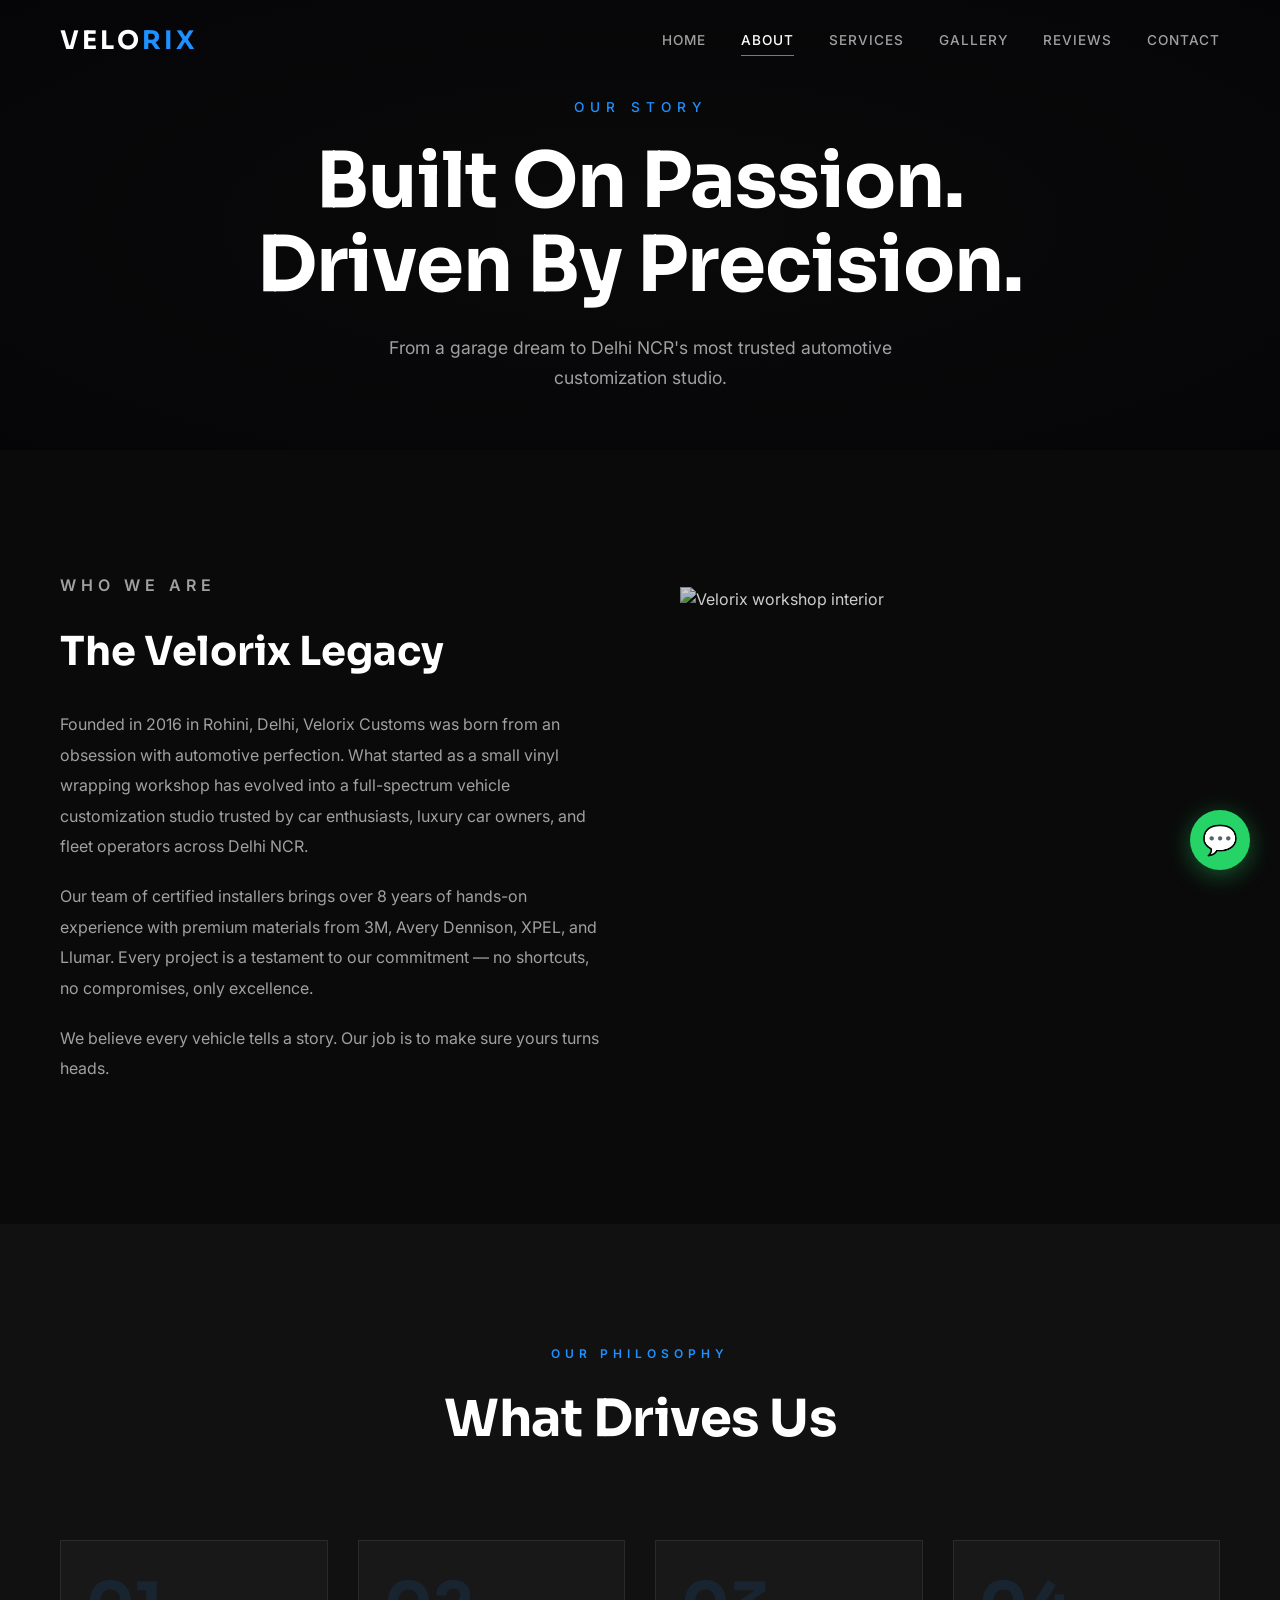
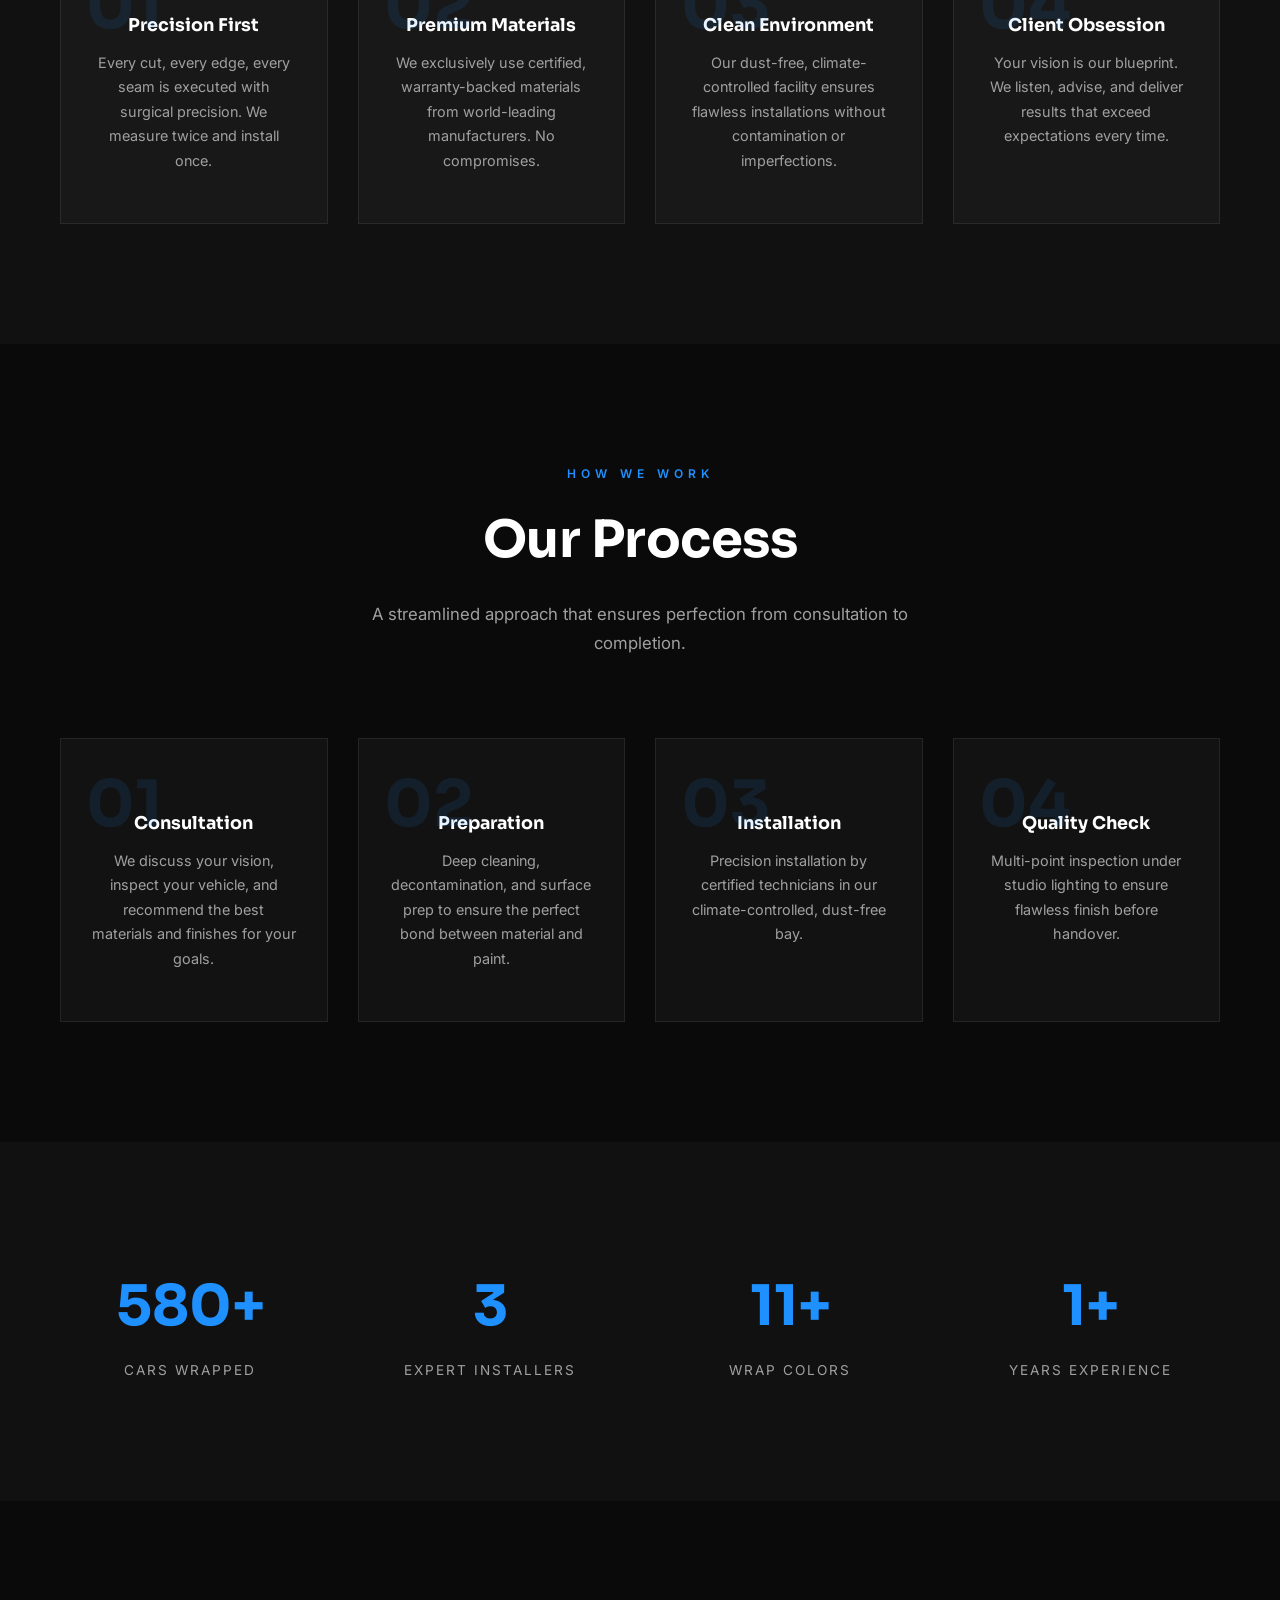
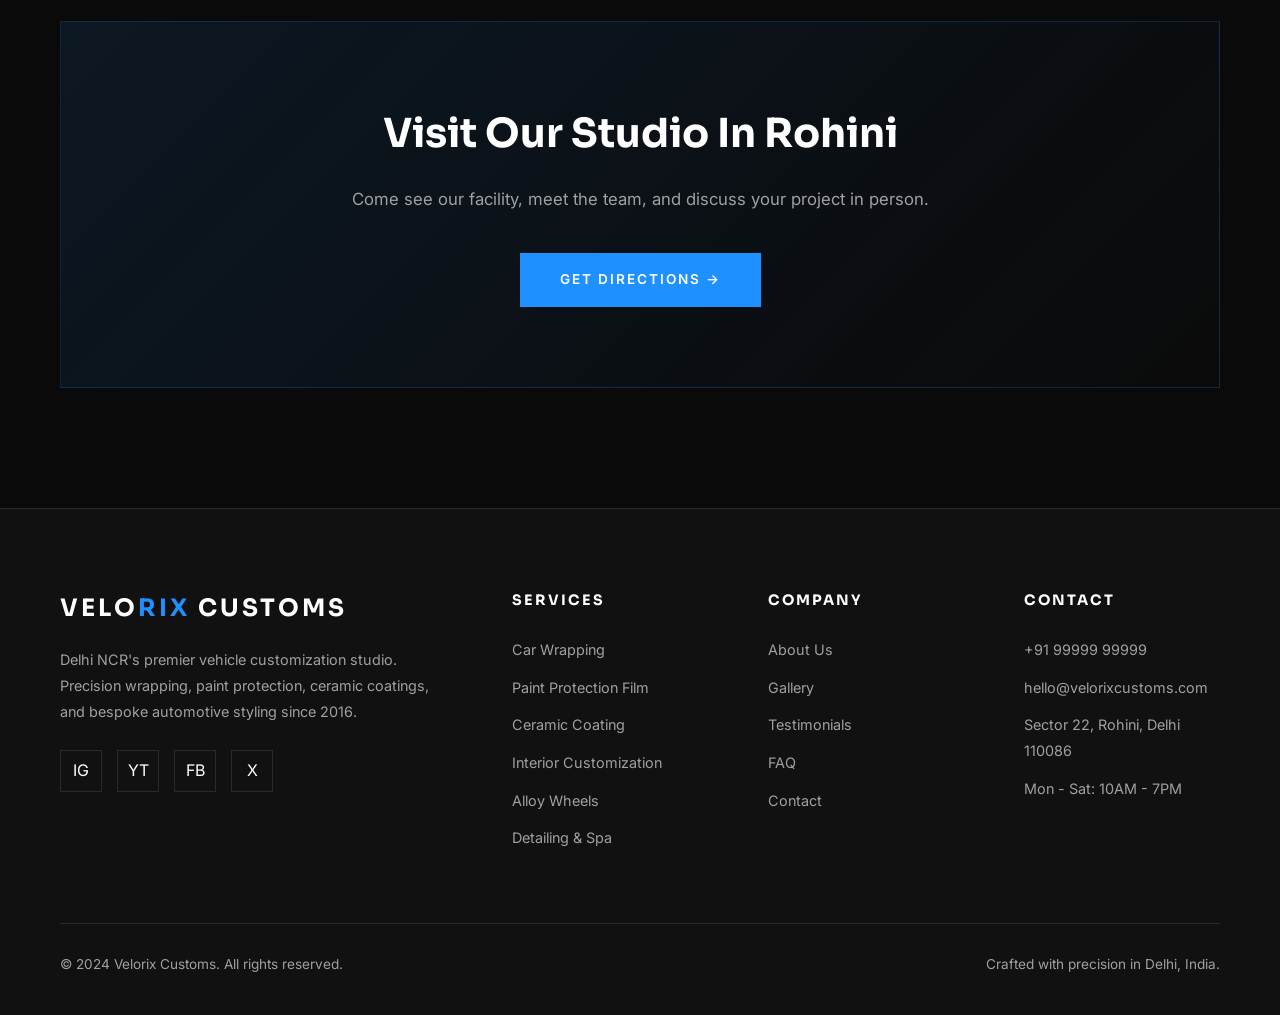
==== commit 50b3cbbf: "feat: add Three.js 3D hero animation and upgrade all images - Replace static hero background with Th" ====
--- a/about.html
+++ b/about.html
@@ -3,24 +3,16 @@
 <head>
   <meta charset="UTF-8">
   <meta name="viewport" content="width=device-width, initial-scale=1.0">
-  <meta name="description" content="About Velorix Customs - Delhi NCR's premier vehicle customization studio. Our story, values, and commitment to automotive excellence since 2016.">
-  <title>About Us | Velorix Customs - Premium Car Customization Studio Delhi</title>
+  <meta name="description" content="About Velorix Customs - Delhi's premier car wrapping and vehicle customization studio with 8+ years of excellence.">
+  <title>About Us | Velorix Customs</title>
   <link rel="preconnect" href="https://fonts.googleapis.com">
   <link rel="preconnect" href="https://fonts.gstatic.com" crossorigin>
   <link href="https://fonts.googleapis.com/css2?family=Inter:wght@300;400;500;600;700&family=Sora:wght@300;400;500;600;700;800&display=swap" rel="stylesheet">
   <link rel="stylesheet" href="assets/css/style.css">
 </head>
 <body>
+  <div class="loader"><div class="loader-content"><h2>Velorix</h2><div class="loader-bar"></div></div></div>
 
-  <!-- Loader -->
-  <div class="loader">
-    <div class="loader-content">
-      <h2>Velorix</h2>
-      <div class="loader-bar"></div>
-    </div>
-  </div>
-
-  <!-- Navigation -->
   <nav class="navbar">
     <a href="index.html" class="nav-logo">Velo<span>rix</span></a>
     <div class="nav-links">
@@ -39,91 +31,92 @@
     <a href="gallery.html">Gallery</a><a href="testimonials.html">Reviews</a><a href="faq.html">FAQ</a><a href="contact.html">Contact</a>
   </div>
 
+
   <!-- Page Hero -->
-  <section class="page-hero" style="background-image: url('https://images.unsplash.com/photo-1619405399517-d7fce0f13302?w=1920&q=85');">
+  <section class="page-hero">
+    <div class="hero-bg" style="background-image: url('https://images.unsplash.com/photo-1603584173870-7f23fdae1b7a?w=1920&q=80');"></div>
     <div class="hero-overlay"></div>
     <div class="hero-content">
-      <p class="hero-subtitle">Who We Are</p>
-      <h1 class="hero-title">About Velorix Customs</h1>
-      <p class="hero-desc">Precision. Passion. Perfection. Delhi's most trusted automotive customization studio since 2016.</p>
+      <p class="hero-subtitle">Our Story</p>
+      <h1 class="hero-title">Built On Passion.<br>Driven By Precision.</h1>
+      <p class="hero-desc">From a garage dream to Delhi NCR's most trusted automotive customization studio.</p>
     </div>
   </section>
 
   <!-- Our Story -->
   <section class="section section-dark">
     <div class="about-grid">
-      <div class="about-image reveal-left">
-        <img src="https://images.unsplash.com/photo-1625047509248-ec889cbff17f?w=800&q=80" alt="Velorix Customs workshop interior">
+      <div class="about-text reveal-left">
+        <p class="section-label">Who We Are</p>
+        <h2>The Velorix Legacy</h2>
+        <p>Founded in 2016 in Rohini, Delhi, Velorix Customs was born from an obsession with automotive perfection. What started as a small vinyl wrapping workshop has evolved into a full-spectrum vehicle customization studio trusted by car enthusiasts, luxury car owners, and fleet operators across Delhi NCR.</p>
+        <p>Our team of certified installers brings over 8 years of hands-on experience with premium materials from 3M, Avery Dennison, XPEL, and Llumar. Every project is a testament to our commitment — no shortcuts, no compromises, only excellence.</p>
+        <p>We believe every vehicle tells a story. Our job is to make sure yours turns heads.</p>
       </div>
-      <div class="about-text reveal-right">
-        <p class="section-label">Our Story</p>
-        <h2>Born From Passion, Built On Precision</h2>
-        <p>Velorix Customs started in 2016 as a small garage in Rohini with a big vision — to bring world-class vehicle customization to Delhi NCR. What began as two enthusiasts wrapping their own cars has grown into a full-scale premium automotive studio.</p>
-        <p>Today, we operate from a 5,000 sq ft purpose-built facility with climate-controlled bays, dust-free chambers, and a team of 15+ certified installers trained in the latest techniques from 3M, Avery Dennison, and XPEL.</p>
-        <p>From BMW owners in South Delhi to Fortuner enthusiasts in Gurgaon, we've earned the trust of 2,500+ clients who demand nothing but the best for their vehicles.</p>
-        <a href="contact.html" class="btn-primary mt-40">Visit Our Studio &#8594;</a>
+      <div class="about-image reveal-right">
+        <img src="https://images.unsplash.com/photo-1558618666-fcd25c85cd64?w=800&q=80" alt="Velorix workshop interior">
       </div>
     </div>
   </section>
 
-  <!-- Values & Philosophy -->
+  <!-- Values -->
   <section class="section section-darker">
     <div class="section-header reveal">
-      <p class="section-label">What Drives Us</p>
-      <h2 class="section-title">Our Core Values</h2>
-      <p class="section-desc">Every project at Velorix is guided by uncompromising standards and a genuine love for automobiles.</p>
+      <p class="section-label">Our Philosophy</p>
+      <h2 class="section-title">What Drives Us</h2>
     </div>
     <div class="process-grid">
       <div class="process-step reveal">
-        <div class="step-number">&#9670;</div>
+        <span class="step-number">01</span>
         <h3>Precision First</h3>
-        <p>Every edge, every tuck, every layer — measured and applied with surgical precision. We never rush quality for speed.</p>
+        <p>Every cut, every edge, every seam is executed with surgical precision. We measure twice and install once.</p>
       </div>
       <div class="process-step reveal">
-        <div class="step-number">&#9671;</div>
+        <span class="step-number">02</span>
         <h3>Premium Materials</h3>
-        <p>We use only certified products from 3M, Avery Dennison, XPEL, and Gtechniq. No shortcuts, no compromises on material quality.</p>
+        <p>We exclusively use certified, warranty-backed materials from world-leading manufacturers. No compromises.</p>
       </div>
       <div class="process-step reveal">
-        <div class="step-number">&#9672;</div>
-        <h3>Transparency</h3>
-        <p>Clear pricing, honest timelines, and open communication. You'll always know exactly what's happening with your vehicle.</p>
+        <span class="step-number">03</span>
+        <h3>Clean Environment</h3>
+        <p>Our dust-free, climate-controlled facility ensures flawless installations without contamination or imperfections.</p>
       </div>
       <div class="process-step reveal">
-        <div class="step-number">&#9635;</div>
+        <span class="step-number">04</span>
         <h3>Client Obsession</h3>
-        <p>Your vision is our mission. We listen, advise, and execute until you're 100% thrilled with the transformation.</p>
+        <p>Your vision is our blueprint. We listen, advise, and deliver results that exceed expectations every time.</p>
       </div>
     </div>
   </section>
+
 
   <!-- Our Process -->
   <section class="section section-dark">
     <div class="section-header reveal">
       <p class="section-label">How We Work</p>
       <h2 class="section-title">Our Process</h2>
-      <p class="section-desc">A streamlined approach ensures every project is delivered to perfection, on time, every time.</p>
+      <p class="section-desc">A streamlined approach that ensures perfection from consultation to completion.</p>
     </div>
     <div class="process-grid">
       <div class="process-step reveal">
-        <div class="step-number">01</div>
+        <span class="step-number">01</span>
         <h3>Consultation</h3>
-        <p>We discuss your vision, inspect your vehicle, and recommend the best solutions. Walk-in or WhatsApp us for a free consultation.</p>
+        <p>We discuss your vision, inspect your vehicle, and recommend the best materials and finishes for your goals.</p>
       </div>
       <div class="process-step reveal">
-        <div class="step-number">02</div>
+        <span class="step-number">02</span>
         <h3>Preparation</h3>
-        <p>Your vehicle undergoes thorough cleaning, decontamination, and surface prep in our dust-free environment before any work begins.</p>
+        <p>Deep cleaning, decontamination, and surface prep to ensure the perfect bond between material and paint.</p>
       </div>
       <div class="process-step reveal">
-        <div class="step-number">03</div>
-        <h3>Execution</h3>
-        <p>Our certified installers work with precision and care, following manufacturer protocols for flawless results every time.</p>
+        <span class="step-number">03</span>
+        <h3>Installation</h3>
+        <p>Precision installation by certified technicians in our climate-controlled, dust-free bay.</p>
       </div>
       <div class="process-step reveal">
-        <div class="step-number">04</div>
-        <h3>Quality Check & Delivery</h3>
-        <p>Multi-point inspection under studio lighting ensures perfection. We walk you through aftercare before handing over the keys.</p>
+        <span class="step-number">04</span>
+        <h3>Quality Check</h3>
+        <p>Multi-point inspection under studio lighting to ensure flawless finish before handover.</p>
       </div>
     </div>
   </section>
@@ -133,19 +126,19 @@
     <div class="stats-grid reveal">
       <div class="stat-item">
         <h3><span class="counter" data-target="2500">0</span><span>+</span></h3>
-        <p>Vehicles Transformed</p>
+        <p>Cars Wrapped</p>
+      </div>
+      <div class="stat-item">
+        <h3><span class="counter" data-target="15">0</span></h3>
+        <p>Expert Installers</p>
+      </div>
+      <div class="stat-item">
+        <h3><span class="counter" data-target="50">0</span><span>+</span></h3>
+        <p>Wrap Colors</p>
       </div>
       <div class="stat-item">
         <h3><span class="counter" data-target="8">0</span><span>+</span></h3>
-        <p>Years in Business</p>
-      </div>
-      <div class="stat-item">
-        <h3><span class="counter" data-target="15">0</span><span>+</span></h3>
-        <p>Certified Installers</p>
-      </div>
-      <div class="stat-item">
-        <h3><span class="counter" data-target="5000">0</span><span> sqft</span></h3>
-        <p>State-of-the-Art Facility</p>
+        <p>Years Experience</p>
       </div>
     </div>
   </section>
@@ -153,12 +146,9 @@
   <!-- CTA -->
   <section class="section section-dark">
     <div class="cta-banner reveal">
-      <h2>Ready To Experience The Velorix Difference?</h2>
-      <p>Visit our Rohini studio or book a free consultation today. Let's bring your vision to life.</p>
-      <div class="hero-btns">
-        <a href="contact.html" class="btn-primary">Get In Touch &#8594;</a>
-        <a href="https://wa.me/919999999999" class="btn-secondary">WhatsApp Us</a>
-      </div>
+      <h2>Visit Our Studio In Rohini</h2>
+      <p>Come see our facility, meet the team, and discuss your project in person.</p>
+      <a href="contact.html" class="btn-primary">Get Directions →</a>
     </div>
   </section>
 
@@ -168,15 +158,30 @@
       <div class="footer-brand">
         <h3>Velo<span>rix</span> Customs</h3>
         <p>Delhi NCR's premier vehicle customization studio. Precision wrapping, paint protection, ceramic coatings, and bespoke automotive styling since 2016.</p>
-        <div class="footer-social"><a href="#">IG</a><a href="#">YT</a><a href="#">FB</a><a href="#">X</a></div>
+        <div class="footer-social">
+          <a href="#">IG</a><a href="#">YT</a><a href="#">FB</a><a href="#">X</a>
+        </div>
       </div>
-      <div class="footer-col"><h4>Services</h4><ul><li><a href="car-wrapping.html">Car Wrapping</a></li><li><a href="ppf.html">Paint Protection Film</a></li><li><a href="ceramic-coating.html">Ceramic Coating</a></li><li><a href="interior.html">Interior Customization</a></li><li><a href="alloy-wheels.html">Alloy Wheels</a></li><li><a href="detailing.html">Detailing &amp; Spa</a></li></ul></div>
-      <div class="footer-col"><h4>Company</h4><ul><li><a href="about.html">About Us</a></li><li><a href="gallery.html">Gallery</a></li><li><a href="testimonials.html">Testimonials</a></li><li><a href="faq.html">FAQ</a></li><li><a href="contact.html">Contact</a></li></ul></div>
-      <div class="footer-col"><h4>Contact</h4><ul><li><a href="tel:+919999999999">+91 99999 99999</a></li><li><a href="mailto:hello@velorixcustoms.com">hello@velorixcustoms.com</a></li><li><a href="#">Sector 22, Rohini, Delhi 110086</a></li><li><a href="#">Mon - Sat: 10AM - 7PM</a></li></ul></div>
+      <div class="footer-col"><h4>Services</h4><ul>
+        <li><a href="car-wrapping.html">Car Wrapping</a></li><li><a href="ppf.html">Paint Protection Film</a></li>
+        <li><a href="ceramic-coating.html">Ceramic Coating</a></li><li><a href="interior.html">Interior Customization</a></li>
+        <li><a href="alloy-wheels.html">Alloy Wheels</a></li><li><a href="detailing.html">Detailing & Spa</a></li>
+      </ul></div>
+      <div class="footer-col"><h4>Company</h4><ul>
+        <li><a href="about.html">About Us</a></li><li><a href="gallery.html">Gallery</a></li>
+        <li><a href="testimonials.html">Testimonials</a></li><li><a href="faq.html">FAQ</a></li><li><a href="contact.html">Contact</a></li>
+      </ul></div>
+      <div class="footer-col"><h4>Contact</h4><ul>
+        <li><a href="tel:+919999999999">+91 99999 99999</a></li><li><a href="mailto:hello@velorixcustoms.com">hello@velorixcustoms.com</a></li>
+        <li><a href="#">Sector 22, Rohini, Delhi 110086</a></li><li><a href="#">Mon - Sat: 10AM - 7PM</a></li>
+      </ul></div>
     </div>
-    <div class="footer-bottom"><p>&copy; 2024 Velorix Customs. All rights reserved.</p><p>Crafted with precision in Delhi, India.</p></div>
+    <div class="footer-bottom">
+      <p>&copy; 2024 Velorix Customs. All rights reserved.</p>
+      <p>Crafted with precision in Delhi, India.</p>
+    </div>
   </footer>
-  <a href="https://wa.me/919999999999" class="whatsapp-float">&#128172;</a>
+  <a href="https://wa.me/919999999999" class="whatsapp-float" aria-label="Chat on WhatsApp">💬</a>
   <script src="assets/js/main.js"></script>
 </body>
 </html>
--- a/assets/css/style.css
+++ b/assets/css/style.css
@@ -1,133 +1,89 @@
-/* ===== VELORIX CUSTOMS - Premium Automotive Studio V2 ===== */
-/* ===== Complete Redesign: Cinematic Luxury Dark Theme ===== */
-
+/* ===== VELORIX CUSTOMS - Premium Automotive Studio ===== */
+/* ===== Global Reset & Variables ===== */
 :root {
-  --black-pure: #000000;
-  --black-rich: #050507;
-  --black-deep: #0a0a0c;
-  --black-card: #0f1012;
-  --black-elevated: #141518;
-  --black-surface: #1a1b1f;
-  --gray-900: #1e1f23;
-  --gray-800: #2a2b30;
-  --gray-700: #3a3b42;
-  --gray-600: #4a4b54;
-  --gray-500: #6b6c76;
-  --gray-400: #8e8f9a;
-  --gray-300: #a8a9b4;
-  --gray-200: #c8c9d4;
-  --gray-100: #e8e9f0;
-  --white: #ffffff;
-  --white-soft: #f0f1f5;
-
-  --accent: #2d7ff9;
-  --accent-light: #5a9dff;
-  --accent-dim: rgba(45, 127, 249, 0.12);
-  --accent-glow: rgba(45, 127, 249, 0.25);
-  --accent-strong: rgba(45, 127, 249, 0.4);
-
-  --gold: #c9a84c;
-  --gold-dim: rgba(201, 168, 76, 0.15);
-
-  --glass-bg: rgba(255, 255, 255, 0.02);
-  --glass-bg-hover: rgba(255, 255, 255, 0.04);
-  --glass-border: rgba(255, 255, 255, 0.06);
-  --glass-border-hover: rgba(255, 255, 255, 0.12);
-
-  --shadow-sm: 0 2px 8px rgba(0,0,0,0.3);
-  --shadow-md: 0 8px 32px rgba(0,0,0,0.4);
-  --shadow-lg: 0 20px 60px rgba(0,0,0,0.6);
-  --shadow-xl: 0 40px 100px rgba(0,0,0,0.7);
-  --shadow-glow: 0 0 40px var(--accent-dim);
-
-  --ease-out: cubic-bezier(0.16, 1, 0.3, 1);
-  --ease-in-out: cubic-bezier(0.65, 0, 0.35, 1);
-  --ease-spring: cubic-bezier(0.34, 1.56, 0.64, 1);
-
-  --font-display: 'Sora', sans-serif;
-  --font-body: 'Inter', sans-serif;
-
-  --radius-sm: 4px;
-  --radius-md: 8px;
-  --radius-lg: 16px;
-  --radius-xl: 24px;
-}
-
-
-/* ===== Reset & Base ===== */
-*, *::before, *::after { margin: 0; padding: 0; box-sizing: border-box; }
+  --primary-black: #0a0a0a;
+  --secondary-black: #111111;
+  --card-bg: #1a1a1a;
+  --border-color: #2a2a2a;
+  --text-white: #ffffff;
+  --text-gray: #a0a0a0;
+  --text-light: #cccccc;
+  --accent-silver: #c0c0c0;
+  --accent-blue: #1e90ff;
+  --accent-blue-dim: rgba(30, 144, 255, 0.15);
+  --gradient-dark: linear-gradient(135deg, #0a0a0a 0%, #1a1a1a 100%);
+  --gradient-card: linear-gradient(145deg, #1a1a1a 0%, #0f0f0f 100%);
+  --glass-bg: rgba(255, 255, 255, 0.03);
+  --glass-border: rgba(255, 255, 255, 0.08);
+  --shadow-lg: 0 20px 60px rgba(0, 0, 0, 0.5);
+  --shadow-card: 0 8px 32px rgba(0, 0, 0, 0.4);
+  --transition: all 0.4s cubic-bezier(0.25, 0.46, 0.45, 0.94);
+  --font-primary: 'Sora', sans-serif;
+  --font-secondary: 'Inter', sans-serif;
+}
+
+* { margin: 0; padding: 0; box-sizing: border-box; }
 
 html {
   scroll-behavior: smooth;
   font-size: 16px;
-  -webkit-font-smoothing: antialiased;
-  -moz-osx-font-smoothing: grayscale;
 }
 
 body {
-  font-family: var(--font-body);
-  background: var(--black-rich);
-  color: var(--white);
+  font-family: var(--font-secondary);
+  background: var(--primary-black);
+  color: var(--text-white);
   overflow-x: hidden;
-  line-height: 1.7;
-  letter-spacing: 0.01em;
-}
-
-a { text-decoration: none; color: inherit; transition: all 0.35s var(--ease-out); }
+  line-height: 1.6;
+}
+
+a { text-decoration: none; color: inherit; transition: var(--transition); }
 ul { list-style: none; }
 img { max-width: 100%; height: auto; display: block; }
-button { font-family: var(--font-body); cursor: pointer; border: none; outline: none; }
-
-::selection {
-  background: var(--accent);
-  color: var(--white);
-}
 
 
 /* ===== Loading Screen ===== */
 .loader {
   position: fixed;
-  inset: 0;
-  background: var(--black-pure);
+  top: 0; left: 0;
+  width: 100%; height: 100%;
+  background: var(--primary-black);
   display: flex;
   align-items: center;
   justify-content: center;
   z-index: 99999;
-  transition: opacity 0.8s var(--ease-out), visibility 0.8s var(--ease-out);
+  transition: opacity 0.6s ease, visibility 0.6s ease;
 }
 .loader.hidden { opacity: 0; visibility: hidden; pointer-events: none; }
 .loader-content { text-align: center; }
 .loader-content h2 {
-  font-family: var(--font-display);
-  font-size: 1.8rem;
-  font-weight: 600;
-  letter-spacing: 12px;
-  text-transform: uppercase;
-  background: linear-gradient(90deg, var(--gray-600), var(--white), var(--gray-600));
+  font-family: var(--font-primary);
+  font-size: 2rem;
+  letter-spacing: 8px;
+  text-transform: uppercase;
+  background: linear-gradient(90deg, #fff, #666, #fff);
   background-size: 200%;
   -webkit-background-clip: text;
   -webkit-text-fill-color: transparent;
-  background-clip: text;
-  animation: shimmer 2.5s ease infinite;
+  animation: shimmer 2s infinite;
 }
 .loader-bar {
-  width: 160px; height: 1px;
-  background: var(--gray-800);
-  margin: 24px auto 0;
-  border-radius: 1px;
+  width: 200px; height: 2px;
+  background: var(--border-color);
+  margin: 20px auto 0;
+  border-radius: 2px;
   overflow: hidden;
 }
 .loader-bar::after {
   content: '';
   display: block;
-  width: 30%;
+  width: 40%;
   height: 100%;
-  background: var(--accent);
-  border-radius: 1px;
-  animation: loadBar 1.4s var(--ease-in-out) infinite;
+  background: var(--accent-blue);
+  animation: loadBar 1.2s ease infinite;
 }
 @keyframes shimmer { 0%{background-position:200%} 100%{background-position:-200%} }
-@keyframes loadBar { 0%{transform:translateX(-100%)} 100%{transform:translateX(450%)} }
+@keyframes loadBar { 0%{transform:translateX(-100%)} 100%{transform:translateX(350%)} }
 
 
 /* ===== Navigation ===== */
@@ -136,106 +92,93 @@
   top: 0; left: 0;
   width: 100%;
   z-index: 9999;
-  padding: 28px 64px;
+  padding: 20px 60px;
   display: flex;
   align-items: center;
   justify-content: space-between;
-  transition: all 0.5s var(--ease-out);
+  transition: var(--transition);
   background: transparent;
 }
 .navbar.scrolled {
-  background: rgba(5, 5, 7, 0.92);
-  backdrop-filter: blur(24px) saturate(1.2);
-  -webkit-backdrop-filter: blur(24px) saturate(1.2);
-  padding: 18px 64px;
+  background: rgba(10, 10, 10, 0.95);
+  backdrop-filter: blur(20px);
+  padding: 15px 60px;
   border-bottom: 1px solid var(--glass-border);
-  box-shadow: 0 4px 30px rgba(0,0,0,0.3);
 }
 .nav-logo {
-  font-family: var(--font-display);
-  font-size: 1.5rem;
+  font-family: var(--font-primary);
+  font-size: 1.6rem;
   font-weight: 700;
-  letter-spacing: 4px;
-  text-transform: uppercase;
-  color: var(--white);
-}
-.nav-logo span { color: var(--accent); }
-.nav-links { display: flex; align-items: center; gap: 40px; }
+  letter-spacing: 3px;
+  text-transform: uppercase;
+}
+.nav-logo span { color: var(--accent-blue); }
+.nav-links { display: flex; align-items: center; gap: 35px; }
 .nav-links a {
-  font-size: 0.78rem;
+  font-size: 0.85rem;
   font-weight: 500;
-  letter-spacing: 1.5px;
-  text-transform: uppercase;
-  color: var(--gray-400);
-  position: relative;
-  padding: 6px 0;
+  letter-spacing: 1px;
+  text-transform: uppercase;
+  color: var(--text-gray);
+  position: relative;
+  padding: 5px 0;
 }
 .nav-links a::after {
   content: '';
   position: absolute;
-  bottom: 0; left: 50%;
-  width: 0; height: 1.5px;
-  background: var(--accent);
-  transition: all 0.4s var(--ease-out);
-  transform: translateX(-50%);
-}
-.nav-links a:hover { color: var(--white); }
+  bottom: 0; left: 0;
+  width: 0; height: 1px;
+  background: var(--accent-blue);
+  transition: var(--transition);
+}
+.nav-links a:hover { color: var(--text-white); }
 .nav-links a:hover::after { width: 100%; }
-.nav-links a.active { color: var(--white); }
-.nav-links a.active::after { width: 24px; }
-
-
-/* ===== Hamburger & Mobile Menu ===== */
+.nav-links a.active { color: var(--text-white); }
+.nav-links a.active::after { width: 100%; }
+
+
+/* ===== Hamburger Menu ===== */
 .hamburger {
   display: none;
   flex-direction: column;
-  gap: 6px;
+  gap: 5px;
   cursor: pointer;
   z-index: 10001;
-  padding: 8px;
 }
 .hamburger span {
-  width: 24px; height: 1.5px;
-  background: var(--white);
-  transition: all 0.4s var(--ease-out);
+  width: 28px; height: 2px;
+  background: var(--text-white);
+  transition: var(--transition);
   border-radius: 2px;
-  transform-origin: center;
 }
 .hamburger.active span:nth-child(1) { transform: rotate(45deg) translate(5px, 5px); }
-.hamburger.active span:nth-child(2) { opacity: 0; transform: scaleX(0); }
+.hamburger.active span:nth-child(2) { opacity: 0; }
 .hamburger.active span:nth-child(3) { transform: rotate(-45deg) translate(5px, -5px); }
 
 .mobile-menu {
   position: fixed;
-  inset: 0;
-  background: rgba(5, 5, 7, 0.97);
-  backdrop-filter: blur(40px);
-  -webkit-backdrop-filter: blur(40px);
+  top: 0; right: -100%;
+  width: 100%; height: 100vh;
+  background: rgba(10, 10, 10, 0.98);
+  backdrop-filter: blur(30px);
   display: flex;
   flex-direction: column;
   align-items: center;
   justify-content: center;
-  gap: 28px;
-  transform: translateX(100%);
-  transition: transform 0.6s var(--ease-out);
+  gap: 30px;
+  transition: right 0.5s cubic-bezier(0.77, 0, 0.175, 1);
   z-index: 10000;
 }
-.mobile-menu.active { transform: translateX(0); }
+.mobile-menu.active { right: 0; }
 .mobile-menu a {
-  font-family: var(--font-display);
-  font-size: 1.3rem;
-  font-weight: 400;
-  letter-spacing: 4px;
-  text-transform: uppercase;
-  color: var(--gray-400);
-  transition: all 0.3s var(--ease-out);
-  position: relative;
-}
-.mobile-menu a:hover {
-  color: var(--white);
-  letter-spacing: 6px;
-}
-
+  font-family: var(--font-primary);
+  font-size: 1.5rem;
+  letter-spacing: 3px;
+  text-transform: uppercase;
+  color: var(--text-gray);
+  transition: var(--transition);
+}
+.mobile-menu a:hover { color: var(--text-white); transform: translateX(10px); }
 
 /* ===== Hero Section ===== */
 .hero {
@@ -246,1003 +189,835 @@
   align-items: center;
   justify-content: center;
   overflow: hidden;
-}
-.hero-bg {
-  position: absolute;
-  inset: 0;
-  background-size: cover;
-  background-position: center;
-  background-repeat: no-repeat;
-  filter: brightness(0.35) saturate(0.9);
-  transform: scale(1.08);
-  transition: transform 12s var(--ease-out);
-  will-change: transform;
-}
-.hero:hover .hero-bg { transform: scale(1.15); }
+  background: #050508;
+}
+
+/* 3D Canvas */
+#hero-canvas {
+  position: absolute;
+  top: 0; left: 0;
+  width: 100%; height: 100%;
+  z-index: 1;
+}
+
 .hero-overlay {
   position: absolute;
-  inset: 0;
-  background:
-    linear-gradient(180deg, rgba(0,0,0,0.5) 0%, rgba(0,0,0,0.2) 40%, rgba(0,0,0,0.75) 100%),
-    radial-gradient(ellipse at 50% 100%, rgba(45,127,249,0.06) 0%, transparent 60%);
-}
+  top: 0; left: 0;
+  width: 100%; height: 100%;
+  background: radial-gradient(ellipse at center, rgba(0,0,0,0) 0%, rgba(5,5,8,0.6) 60%, rgba(5,5,8,0.95) 100%);
+  z-index: 2;
+  pointer-events: none;
+}
+
+/* Scroll hint */
+.hero-scroll-hint {
+  position: absolute;
+  bottom: 40px;
+  left: 50%;
+  transform: translateX(-50%);
+  display: flex;
+  flex-direction: column;
+  align-items: center;
+  gap: 10px;
+  z-index: 10;
+  opacity: 0.5;
+  animation: fadeInUp 1s ease 2s both;
+}
+.hero-scroll-hint span {
+  font-size: 0.65rem;
+  letter-spacing: 4px;
+  text-transform: uppercase;
+  color: var(--text-gray);
+}
+.scroll-line {
+  width: 1px;
+  height: 50px;
+  background: linear-gradient(to bottom, var(--accent-blue), transparent);
+  animation: scrollPulse 2s ease infinite;
+}
+@keyframes scrollPulse {
+  0%, 100% { opacity: 0.3; transform: scaleY(1); }
+  50% { opacity: 1; transform: scaleY(1.2); }
+}
+@keyframes fadeInUp {
+  from { opacity: 0; transform: translateX(-50%) translateY(20px); }
+  to   { opacity: 0.5; transform: translateX(-50%) translateY(0); }
+}
+
+
 .hero-content {
   position: relative;
   z-index: 10;
   text-align: center;
-  max-width: 860px;
-  padding: 0 24px;
+  max-width: 900px;
+  padding: 0 20px;
 }
 .hero-subtitle {
-  font-size: 0.72rem;
-  letter-spacing: 8px;
-  text-transform: uppercase;
-  color: var(--accent-light);
-  margin-bottom: 28px;
+  font-size: 0.85rem;
+  letter-spacing: 6px;
+  text-transform: uppercase;
+  color: var(--accent-blue);
+  margin-bottom: 20px;
   font-weight: 500;
-  opacity: 0.9;
 }
 .hero-title {
-  font-family: var(--font-display);
-  font-size: clamp(2.8rem, 6.5vw, 5.2rem);
+  font-family: var(--font-primary);
+  font-size: clamp(2.5rem, 6vw, 5rem);
   font-weight: 700;
-  line-height: 1.05;
-  margin-bottom: 28px;
-  letter-spacing: -2px;
-  background: linear-gradient(180deg, var(--white) 0%, var(--gray-300) 100%);
-  -webkit-background-clip: text;
-  -webkit-text-fill-color: transparent;
-  background-clip: text;
+  line-height: 1.1;
+  margin-bottom: 25px;
+  letter-spacing: -1px;
 }
 .hero-desc {
-  font-size: 1.05rem;
-  color: var(--gray-400);
-  max-width: 540px;
-  margin: 0 auto 44px;
-  line-height: 1.8;
-  font-weight: 300;
-}
-.hero-btns {
-  display: flex;
-  gap: 16px;
-  justify-content: center;
-  flex-wrap: wrap;
-}
-
+  font-size: 1.1rem;
+  color: var(--text-gray);
+  max-width: 600px;
+  margin: 0 auto 40px;
+  line-height: 1.7;
+}
+.hero-btns { display: flex; gap: 20px; justify-content: center; flex-wrap: wrap; }
 
 /* ===== Buttons ===== */
 .btn-primary {
   display: inline-flex;
   align-items: center;
   gap: 10px;
-  padding: 17px 38px;
-  background: var(--accent);
-  color: var(--white);
-  font-size: 0.75rem;
+  padding: 16px 40px;
+  background: var(--accent-blue);
+  color: #fff;
+  font-size: 0.85rem;
   font-weight: 600;
-  letter-spacing: 2.5px;
+  letter-spacing: 2px;
   text-transform: uppercase;
   border: none;
-  border-radius: var(--radius-sm);
+  border-radius: 0;
   cursor: pointer;
-  transition: all 0.4s var(--ease-out);
+  transition: var(--transition);
   position: relative;
   overflow: hidden;
-  box-shadow: 0 4px 20px var(--accent-dim);
 }
 .btn-primary::before {
   content: '';
   position: absolute;
-  inset: 0;
-  background: linear-gradient(90deg, transparent, rgba(255,255,255,0.15), transparent);
-  transform: translateX(-100%);
-  transition: transform 0.6s var(--ease-out);
-}
-.btn-primary:hover {
-  transform: translateY(-3px);
-  box-shadow: 0 12px 40px var(--accent-glow);
-}
-.btn-primary:hover::before { transform: translateX(100%); }
+  top: 0; left: -100%;
+  width: 100%; height: 100%;
+  background: linear-gradient(90deg, transparent, rgba(255,255,255,0.2), transparent);
+  transition: left 0.5s;
+}
+.btn-primary:hover::before { left: 100%; }
+.btn-primary:hover { transform: translateY(-2px); box-shadow: 0 10px 30px rgba(30,144,255,0.3); }
 
 .btn-secondary {
   display: inline-flex;
   align-items: center;
   gap: 10px;
-  padding: 17px 38px;
+  padding: 16px 40px;
   background: transparent;
-  color: var(--white);
-  font-size: 0.75rem;
+  color: #fff;
+  font-size: 0.85rem;
   font-weight: 600;
-  letter-spacing: 2.5px;
-  text-transform: uppercase;
-  border: 1px solid var(--gray-700);
-  border-radius: var(--radius-sm);
+  letter-spacing: 2px;
+  text-transform: uppercase;
+  border: 1px solid rgba(255,255,255,0.3);
   cursor: pointer;
-  transition: all 0.4s var(--ease-out);
+  transition: var(--transition);
 }
 .btn-secondary:hover {
-  border-color: var(--accent);
-  color: var(--accent-light);
-  transform: translateY(-3px);
-  box-shadow: 0 8px 30px rgba(45,127,249,0.1);
-  background: var(--accent-dim);
-}
-
-
-/* ===== Sections ===== */
+  border-color: var(--accent-blue);
+  color: var(--accent-blue);
+  transform: translateY(-2px);
+}
+
+
+/* ===== Section Styles ===== */
 .section {
-  padding: 140px 80px;
-  position: relative;
-}
-.section-sm { padding: 100px 80px; }
-.section-dark { background: var(--black-rich); }
-.section-darker {
-  background: var(--black-deep);
-  border-top: 1px solid var(--glass-border);
-  border-bottom: 1px solid var(--glass-border);
-}
+  padding: 120px 60px;
+  position: relative;
+}
+.section-sm { padding: 80px 60px; }
+.section-dark { background: var(--primary-black); }
+.section-darker { background: var(--secondary-black); }
 .section-header {
   text-align: center;
-  margin-bottom: 90px;
+  margin-bottom: 80px;
 }
 .section-label {
-  font-size: 0.68rem;
-  letter-spacing: 6px;
-  text-transform: uppercase;
-  color: var(--accent);
-  margin-bottom: 18px;
+  font-size: 0.75rem;
+  letter-spacing: 5px;
+  text-transform: uppercase;
+  color: var(--accent-blue);
+  margin-bottom: 15px;
   font-weight: 600;
-  display: inline-block;
 }
 .section-title {
-  font-family: var(--font-display);
-  font-size: clamp(2.2rem, 4.5vw, 3.8rem);
+  font-family: var(--font-primary);
+  font-size: clamp(2rem, 4vw, 3.5rem);
   font-weight: 700;
-  margin-bottom: 22px;
-  letter-spacing: -1px;
-  line-height: 1.15;
+  margin-bottom: 20px;
+  letter-spacing: -0.5px;
 }
 .section-desc {
-  font-size: 1rem;
-  color: var(--gray-400);
-  max-width: 560px;
+  font-size: 1.05rem;
+  color: var(--text-gray);
+  max-width: 600px;
   margin: 0 auto;
-  line-height: 1.8;
-  font-weight: 300;
+  line-height: 1.7;
 }
 
 /* ===== Service Cards ===== */
 .services-grid {
   display: grid;
-  grid-template-columns: repeat(auto-fit, minmax(340px, 1fr));
-  gap: 24px;
+  grid-template-columns: repeat(auto-fit, minmax(320px, 1fr));
+  gap: 30px;
 }
 .service-card {
-  background: var(--black-card);
+  background: var(--gradient-card);
   border: 1px solid var(--glass-border);
-  border-radius: var(--radius-lg);
-  padding: 48px 36px;
+  padding: 50px 40px;
   position: relative;
   overflow: hidden;
-  transition: all 0.5s var(--ease-out);
+  transition: var(--transition);
 }
 .service-card::before {
   content: '';
   position: absolute;
   top: 0; left: 0;
-  width: 100%; height: 2px;
-  background: linear-gradient(90deg, transparent, var(--accent), transparent);
+  width: 100%; height: 3px;
+  background: linear-gradient(90deg, var(--accent-blue), transparent);
   opacity: 0;
-  transition: opacity 0.5s var(--ease-out);
-}
-.service-card::after {
-  content: '';
-  position: absolute;
-  top: -50%; left: -50%;
-  width: 200%; height: 200%;
-  background: radial-gradient(circle at center, var(--accent-dim) 0%, transparent 60%);
-  opacity: 0;
-  transition: opacity 0.6s var(--ease-out);
-  pointer-events: none;
+  transition: var(--transition);
 }
 .service-card:hover {
-  transform: translateY(-6px);
-  border-color: var(--glass-border-hover);
-  box-shadow: var(--shadow-md), 0 0 60px var(--accent-dim);
-  background: var(--black-elevated);
+  transform: translateY(-8px);
+  border-color: rgba(30, 144, 255, 0.3);
+  box-shadow: var(--shadow-card);
 }
 .service-card:hover::before { opacity: 1; }
-.service-card:hover::after { opacity: 1; }
 .service-icon {
-  width: 56px; height: 56px;
-  display: flex;
-  align-items: center;
-  justify-content: center;
-  background: var(--accent-dim);
-  border: 1px solid rgba(45,127,249,0.2);
-  border-radius: var(--radius-md);
-  font-size: 1.4rem;
-  margin-bottom: 28px;
-  transition: all 0.4s var(--ease-out);
-}
-.service-card:hover .service-icon {
-  background: var(--accent-glow);
-  border-color: var(--accent);
-  box-shadow: 0 0 20px var(--accent-dim);
+  font-size: 2.5rem;
+  margin-bottom: 25px;
+  display: block;
 }
 .service-card h3 {
-  font-family: var(--font-display);
-  font-size: 1.2rem;
-  margin-bottom: 14px;
+  font-family: var(--font-primary);
+  font-size: 1.3rem;
+  margin-bottom: 15px;
   font-weight: 600;
-  letter-spacing: -0.3px;
 }
 .service-card p {
-  color: var(--gray-400);
-  font-size: 0.9rem;
-  line-height: 1.75;
-  font-weight: 300;
+  color: var(--text-gray);
+  font-size: 0.95rem;
+  line-height: 1.7;
 }
 .service-card .card-link {
   display: inline-flex;
   align-items: center;
   gap: 8px;
-  margin-top: 24px;
-  font-size: 0.72rem;
-  letter-spacing: 2.5px;
-  text-transform: uppercase;
-  color: var(--accent);
+  margin-top: 25px;
+  font-size: 0.8rem;
+  letter-spacing: 2px;
+  text-transform: uppercase;
+  color: var(--accent-blue);
   font-weight: 600;
-  transition: all 0.3s var(--ease-out);
-}
-.service-card .card-link:hover { gap: 14px; color: var(--accent-light); }
+}
+.service-card .card-link:hover { gap: 15px; }
 
 
 /* ===== Stats Section ===== */
 .stats-grid {
   display: grid;
-  grid-template-columns: repeat(4, 1fr);
-  gap: 32px;
-  padding: 60px 0;
-}
-.stat-item {
+  grid-template-columns: repeat(auto-fit, minmax(200px, 1fr));
+  gap: 40px;
   text-align: center;
-  padding: 40px 20px;
-  border-radius: var(--radius-lg);
-  background: var(--glass-bg);
-  border: 1px solid var(--glass-border);
-  transition: all 0.4s var(--ease-out);
-}
-.stat-item:hover {
-  border-color: var(--glass-border-hover);
-  background: var(--glass-bg-hover);
-  transform: translateY(-4px);
 }
 .stat-item h3 {
-  font-family: var(--font-display);
-  font-size: 3.2rem;
+  font-family: var(--font-primary);
+  font-size: 3.5rem;
   font-weight: 700;
-  color: var(--white);
-  margin-bottom: 10px;
-  letter-spacing: -2px;
-}
-.stat-item h3 span { color: var(--accent); }
+  color: var(--text-white);
+  margin-bottom: 8px;
+}
+.stat-item h3 span { color: var(--accent-blue); }
 .stat-item p {
-  font-size: 0.75rem;
-  letter-spacing: 3px;
-  text-transform: uppercase;
-  color: var(--gray-500);
-  font-weight: 500;
+  font-size: 0.85rem;
+  letter-spacing: 2px;
+  text-transform: uppercase;
+  color: var(--text-gray);
 }
 
 /* ===== Gallery Grid ===== */
 .gallery-grid {
   display: grid;
   grid-template-columns: repeat(auto-fill, minmax(300px, 1fr));
-  gap: 12px;
+  gap: 15px;
 }
 .gallery-item {
   position: relative;
   overflow: hidden;
   aspect-ratio: 4/3;
   cursor: pointer;
-  border-radius: var(--radius-md);
-  border: 1px solid var(--glass-border);
 }
 .gallery-item img {
   width: 100%; height: 100%;
   object-fit: cover;
-  transition: all 0.7s var(--ease-out);
-  filter: brightness(0.85) saturate(0.9);
-}
-.gallery-item:hover img {
-  transform: scale(1.08);
-  filter: brightness(1) saturate(1.1);
-}
+  transition: transform 0.6s ease;
+}
+.gallery-item:hover img { transform: scale(1.1); }
 .gallery-item::after {
   content: '';
   position: absolute;
   inset: 0;
-  background: linear-gradient(180deg, transparent 40%, rgba(0,0,0,0.85) 100%);
+  background: linear-gradient(180deg, transparent 50%, rgba(0,0,0,0.7) 100%);
   opacity: 0;
-  transition: opacity 0.5s var(--ease-out);
-  border-radius: var(--radius-md);
+  transition: var(--transition);
 }
 .gallery-item:hover::after { opacity: 1; }
 .gallery-item .overlay-text {
   position: absolute;
-  bottom: 24px; left: 24px;
+  bottom: 20px; left: 20px;
   z-index: 2;
-  font-size: 0.78rem;
+  font-size: 0.85rem;
   letter-spacing: 2px;
   text-transform: uppercase;
-  font-weight: 500;
   opacity: 0;
-  transform: translateY(12px);
-  transition: all 0.5s var(--ease-out);
+  transform: translateY(10px);
+  transition: var(--transition);
 }
 .gallery-item:hover .overlay-text { opacity: 1; transform: translateY(0); }
 
 /* Gallery Filters */
 .gallery-filters {
   display: flex;
-  gap: 10px;
+  gap: 15px;
   justify-content: center;
-  margin-bottom: 48px;
+  margin-bottom: 50px;
   flex-wrap: wrap;
 }
 .filter-btn {
-  padding: 11px 24px;
+  padding: 10px 25px;
   background: transparent;
-  border: 1px solid var(--gray-800);
-  color: var(--gray-500);
-  font-size: 0.72rem;
+  border: 1px solid var(--border-color);
+  color: var(--text-gray);
+  font-size: 0.8rem;
   letter-spacing: 2px;
   text-transform: uppercase;
   cursor: pointer;
-  transition: all 0.35s var(--ease-out);
-  border-radius: var(--radius-sm);
-  font-weight: 500;
-  font-family: var(--font-body);
-}
-.filter-btn:hover {
-  border-color: var(--gray-600);
-  color: var(--white);
-  background: var(--glass-bg-hover);
-}
-.filter-btn.active {
-  background: var(--accent);
-  border-color: var(--accent);
-  color: var(--white);
-  box-shadow: 0 4px 20px var(--accent-dim);
+  transition: var(--transition);
+}
+.filter-btn:hover, .filter-btn.active {
+  background: var(--accent-blue);
+  border-color: var(--accent-blue);
+  color: #fff;
 }
 
 
 /* ===== Testimonials ===== */
 .testimonial-grid {
   display: grid;
-  grid-template-columns: repeat(auto-fit, minmax(360px, 1fr));
-  gap: 24px;
+  grid-template-columns: repeat(auto-fit, minmax(350px, 1fr));
+  gap: 30px;
 }
 .testimonial-card {
-  background: var(--black-card);
+  background: var(--glass-bg);
   border: 1px solid var(--glass-border);
-  border-radius: var(--radius-lg);
-  padding: 44px 36px;
-  position: relative;
-  transition: all 0.5s var(--ease-out);
+  padding: 50px 40px;
+  position: relative;
+  transition: var(--transition);
 }
 .testimonial-card:hover {
-  transform: translateY(-4px);
-  border-color: var(--glass-border-hover);
-  box-shadow: var(--shadow-md);
+  transform: translateY(-5px);
+  border-color: rgba(30,144,255,0.2);
 }
 .testimonial-card .quote {
-  font-size: 4rem;
-  color: var(--accent);
-  opacity: 0.15;
-  position: absolute;
-  top: 16px; left: 28px;
-  font-family: Georgia, serif;
-  line-height: 1;
+  font-size: 3rem;
+  color: var(--accent-blue);
+  opacity: 0.3;
+  position: absolute;
+  top: 20px; left: 30px;
+  font-family: serif;
 }
 .testimonial-card p {
-  font-size: 0.95rem;
-  color: var(--gray-300);
-  line-height: 1.85;
-  margin-bottom: 28px;
+  font-size: 1rem;
+  color: var(--text-light);
+  line-height: 1.8;
+  margin-bottom: 30px;
   font-style: italic;
-  font-weight: 300;
 }
 .testimonial-author {
   display: flex;
   align-items: center;
-  gap: 14px;
+  gap: 15px;
 }
 .testimonial-author .avatar {
-  width: 46px; height: 46px;
+  width: 50px; height: 50px;
   border-radius: 50%;
-  background: var(--accent-dim);
-  border: 1px solid rgba(45,127,249,0.3);
+  background: var(--border-color);
   display: flex;
   align-items: center;
   justify-content: center;
   font-weight: 700;
-  font-size: 0.9rem;
-  color: var(--accent-light);
+  font-size: 1.1rem;
+  color: var(--accent-blue);
 }
 .testimonial-author .info h4 {
-  font-size: 0.9rem;
+  font-size: 0.95rem;
   font-weight: 600;
-  letter-spacing: 0.3px;
 }
 .testimonial-author .info span {
-  font-size: 0.75rem;
-  color: var(--gray-500);
-  letter-spacing: 0.5px;
-}
-.stars {
-  color: var(--gold);
-  margin-bottom: 16px;
-  letter-spacing: 2px;
-  font-size: 0.85rem;
-}
-
+  font-size: 0.8rem;
+  color: var(--text-gray);
+}
+.stars { color: #ffd700; margin-bottom: 15px; letter-spacing: 3px; }
 
 /* ===== FAQ ===== */
-.faq-container { max-width: 780px; margin: 0 auto; }
+.faq-container { max-width: 800px; margin: 0 auto; }
 .faq-item {
-  border-bottom: 1px solid var(--gray-800);
-  padding: 32px 0;
-  transition: all 0.3s var(--ease-out);
+  border-bottom: 1px solid var(--border-color);
+  padding: 30px 0;
 }
 .faq-question {
   display: flex;
   justify-content: space-between;
   align-items: center;
   cursor: pointer;
-  gap: 24px;
+  gap: 20px;
 }
 .faq-question h3 {
-  font-family: var(--font-display);
-  font-size: 1.05rem;
+  font-family: var(--font-primary);
+  font-size: 1.1rem;
   font-weight: 500;
-  color: var(--gray-200);
-  transition: color 0.3s var(--ease-out);
-}
-.faq-item:hover .faq-question h3 { color: var(--white); }
+}
 .faq-question .icon {
-  font-size: 1.3rem;
-  color: var(--accent);
-  transition: transform 0.4s var(--ease-out);
+  font-size: 1.5rem;
+  color: var(--accent-blue);
+  transition: var(--transition);
   flex-shrink: 0;
-  width: 28px; height: 28px;
-  display: flex;
-  align-items: center;
-  justify-content: center;
-  border-radius: 50%;
-  background: var(--accent-dim);
 }
 .faq-item.active .faq-question .icon { transform: rotate(45deg); }
-.faq-item.active .faq-question h3 { color: var(--white); }
 .faq-answer {
   max-height: 0;
   overflow: hidden;
-  transition: max-height 0.5s var(--ease-out);
+  transition: max-height 0.4s ease;
 }
 .faq-answer p {
   padding-top: 20px;
-  color: var(--gray-400);
-  line-height: 1.85;
-  font-size: 0.92rem;
-  font-weight: 300;
-}
-.faq-item.active .faq-answer { max-height: 400px; }
+  color: var(--text-gray);
+  line-height: 1.8;
+  font-size: 0.95rem;
+}
+.faq-item.active .faq-answer { max-height: 300px; }
+
 
 /* ===== Contact Section ===== */
 .contact-grid {
   display: grid;
   grid-template-columns: 1fr 1fr;
-  gap: 80px;
-  align-items: start;
-}
-.contact-form { display: flex; flex-direction: column; gap: 20px; }
+  gap: 60px;
+}
+.contact-form { display: flex; flex-direction: column; gap: 25px; }
 .form-group { position: relative; }
 .form-group input,
 .form-group textarea,
 .form-group select {
   width: 100%;
-  padding: 18px 22px;
-  background: var(--black-card);
+  padding: 18px 20px;
+  background: var(--glass-bg);
   border: 1px solid var(--glass-border);
-  border-radius: var(--radius-md);
-  color: var(--white);
-  font-family: var(--font-body);
-  font-size: 0.9rem;
+  color: var(--text-white);
+  font-family: var(--font-secondary);
+  font-size: 0.95rem;
   outline: none;
-  transition: all 0.4s var(--ease-out);
-  font-weight: 300;
-}
-.form-group input::placeholder,
-.form-group textarea::placeholder {
-  color: var(--gray-600);
+  transition: var(--transition);
 }
 .form-group input:focus,
 .form-group textarea:focus,
 .form-group select:focus {
-  border-color: var(--accent);
-  box-shadow: 0 0 0 3px var(--accent-dim), var(--shadow-glow);
-  background: var(--black-elevated);
-}
-.form-group textarea { min-height: 140px; resize: vertical; }
-.form-group select { appearance: none; }
-.contact-info { display: flex; flex-direction: column; gap: 32px; }
+  border-color: var(--accent-blue);
+  box-shadow: 0 0 20px var(--accent-blue-dim);
+}
+.form-group textarea { min-height: 150px; resize: vertical; }
+.contact-info { display: flex; flex-direction: column; gap: 35px; }
 .contact-info-item {
   display: flex;
   align-items: flex-start;
-  gap: 18px;
+  gap: 20px;
 }
 .contact-info-item .icon-box {
-  width: 52px; height: 52px;
-  background: var(--accent-dim);
-  border: 1px solid rgba(45,127,249,0.2);
-  border-radius: var(--radius-md);
+  width: 55px; height: 55px;
+  background: var(--glass-bg);
+  border: 1px solid var(--glass-border);
   display: flex;
   align-items: center;
   justify-content: center;
-  font-size: 1.2rem;
+  font-size: 1.3rem;
   flex-shrink: 0;
 }
 .contact-info-item h4 {
-  font-size: 0.95rem;
-  margin-bottom: 4px;
-  font-weight: 600;
+  font-size: 1rem;
+  margin-bottom: 5px;
 }
 .contact-info-item p {
-  color: var(--gray-400);
-  font-size: 0.88rem;
-  line-height: 1.6;
-  font-weight: 300;
-}
-
+  color: var(--text-gray);
+  font-size: 0.9rem;
+}
 
 /* ===== Footer ===== */
 .footer {
-  background: var(--black-pure);
-  border-top: 1px solid var(--gray-800);
-  padding: 100px 80px 48px;
+  background: var(--secondary-black);
+  border-top: 1px solid var(--border-color);
+  padding: 80px 60px 40px;
 }
 .footer-grid {
   display: grid;
-  grid-template-columns: 2.5fr 1fr 1fr 1.2fr;
-  gap: 64px;
-  margin-bottom: 72px;
+  grid-template-columns: 2fr 1fr 1fr 1fr;
+  gap: 60px;
+  margin-bottom: 60px;
 }
 .footer-brand h3 {
-  font-family: var(--font-display);
-  font-size: 1.4rem;
-  letter-spacing: 4px;
+  font-family: var(--font-primary);
+  font-size: 1.5rem;
+  letter-spacing: 3px;
   text-transform: uppercase;
   margin-bottom: 20px;
-  font-weight: 700;
-}
-.footer-brand h3 span { color: var(--accent); }
+}
+.footer-brand h3 span { color: var(--accent-blue); }
 .footer-brand p {
-  color: var(--gray-500);
-  font-size: 0.88rem;
-  line-height: 1.85;
-  margin-bottom: 28px;
-  font-weight: 300;
-  max-width: 340px;
-}
-.footer-social { display: flex; gap: 12px; }
+  color: var(--text-gray);
+  font-size: 0.9rem;
+  line-height: 1.8;
+  margin-bottom: 25px;
+}
+.footer-social { display: flex; gap: 15px; }
 .footer-social a {
-  width: 40px; height: 40px;
-  border: 1px solid var(--gray-800);
-  border-radius: var(--radius-sm);
+  width: 42px; height: 42px;
+  border: 1px solid var(--border-color);
   display: flex;
   align-items: center;
   justify-content: center;
+  font-size: 1rem;
+  transition: var(--transition);
+}
+.footer-social a:hover {
+  background: var(--accent-blue);
+  border-color: var(--accent-blue);
+  transform: translateY(-3px);
+}
+.footer-col h4 {
+  font-family: var(--font-primary);
+  font-size: 0.9rem;
+  letter-spacing: 2px;
+  text-transform: uppercase;
+  margin-bottom: 25px;
+}
+.footer-col ul li { margin-bottom: 12px; }
+.footer-col ul li a {
+  color: var(--text-gray);
+  font-size: 0.9rem;
+  transition: var(--transition);
+}
+.footer-col ul li a:hover { color: var(--accent-blue); padding-left: 5px; }
+.footer-bottom {
+  border-top: 1px solid var(--border-color);
+  padding-top: 30px;
+  display: flex;
+  justify-content: space-between;
+  align-items: center;
+}
+.footer-bottom p {
+  color: var(--text-gray);
   font-size: 0.85rem;
-  font-weight: 600;
-  color: var(--gray-500);
-  transition: all 0.35s var(--ease-out);
-}
-.footer-social a:hover {
-  background: var(--accent);
-  border-color: var(--accent);
-  color: var(--white);
-  transform: translateY(-3px);
-  box-shadow: 0 6px 20px var(--accent-dim);
-}
-.footer-col h4 {
-  font-family: var(--font-display);
-  font-size: 0.75rem;
-  letter-spacing: 3px;
-  text-transform: uppercase;
-  margin-bottom: 24px;
-  color: var(--gray-300);
-  font-weight: 600;
-}
-.footer-col ul li { margin-bottom: 14px; }
-.footer-col ul li a {
-  color: var(--gray-500);
-  font-size: 0.88rem;
-  font-weight: 300;
-  transition: all 0.3s var(--ease-out);
-}
-.footer-col ul li a:hover { color: var(--accent-light); padding-left: 4px; }
-.footer-bottom {
-  border-top: 1px solid var(--gray-800);
-  padding-top: 32px;
-  display: flex;
-  justify-content: space-between;
-  align-items: center;
-}
-.footer-bottom p {
-  color: var(--gray-600);
-  font-size: 0.8rem;
-  font-weight: 300;
-  letter-spacing: 0.5px;
 }
 
 
 /* ===== Page Hero (Inner Pages) ===== */
 .page-hero {
   position: relative;
-  min-height: 55vh;
+  min-height: 50vh;
   display: flex;
   align-items: center;
   justify-content: center;
   overflow: hidden;
 }
-.page-hero .hero-bg { filter: brightness(0.25) saturate(0.8); }
-.page-hero .hero-overlay {
-  background:
-    linear-gradient(180deg, rgba(0,0,0,0.6) 0%, rgba(0,0,0,0.3) 50%, rgba(5,5,7,1) 100%);
-}
-.page-hero .hero-content { padding-top: 100px; }
+.page-hero .hero-bg { filter: brightness(0.3); }
+.page-hero .hero-content { padding-top: 80px; }
 
 /* ===== About Page ===== */
 .about-grid {
   display: grid;
   grid-template-columns: 1fr 1fr;
-  gap: 100px;
+  gap: 80px;
   align-items: center;
 }
 .about-image {
   position: relative;
   overflow: hidden;
-  border-radius: var(--radius-lg);
-  border: 1px solid var(--glass-border);
 }
 .about-image img {
   width: 100%;
-  height: 520px;
+  height: 500px;
   object-fit: cover;
-  filter: brightness(0.85) saturate(0.95);
-  transition: all 0.7s var(--ease-out);
-}
-.about-image:hover img {
-  filter: brightness(0.95) saturate(1.05);
-  transform: scale(1.03);
+  filter: brightness(0.8);
 }
 .about-image::after {
   content: '';
   position: absolute;
   bottom: 0; left: 0;
-  width: 100%; height: 40%;
-  background: linear-gradient(to top, var(--black-rich), transparent);
-  border-radius: var(--radius-lg);
+  width: 100%; height: 30%;
+  background: linear-gradient(to top, var(--primary-black), transparent);
 }
 .about-text h2 {
-  font-family: var(--font-display);
-  font-size: 2.6rem;
-  margin-bottom: 24px;
+  font-family: var(--font-primary);
+  font-size: 2.5rem;
+  margin-bottom: 25px;
   font-weight: 700;
-  letter-spacing: -1px;
-  line-height: 1.15;
 }
 .about-text p {
-  color: var(--gray-400);
+  color: var(--text-gray);
   line-height: 1.9;
-  margin-bottom: 18px;
-  font-size: 0.95rem;
-  font-weight: 300;
+  margin-bottom: 20px;
+  font-size: 1rem;
 }
 .about-features {
   display: grid;
   grid-template-columns: 1fr 1fr;
-  gap: 16px;
-  margin-top: 32px;
+  gap: 20px;
+  margin-top: 30px;
 }
 .about-feature {
   display: flex;
   align-items: center;
   gap: 12px;
-  padding: 10px 0;
 }
 .about-feature .check {
-  color: var(--accent);
+  color: var(--accent-blue);
+  font-size: 1.2rem;
+}
+.about-feature span {
   font-size: 0.9rem;
-  width: 22px; height: 22px;
-  display: flex;
-  align-items: center;
-  justify-content: center;
-  background: var(--accent-dim);
-  border-radius: 50%;
-  flex-shrink: 0;
-}
-.about-feature span {
-  font-size: 0.88rem;
-  color: var(--gray-300);
-  font-weight: 400;
-}
-
+  color: var(--text-light);
+}
 
 /* ===== Process Steps ===== */
 .process-grid {
   display: grid;
-  grid-template-columns: repeat(auto-fit, minmax(260px, 1fr));
-  gap: 24px;
+  grid-template-columns: repeat(auto-fit, minmax(250px, 1fr));
+  gap: 30px;
 }
 .process-step {
   text-align: center;
-  padding: 48px 28px;
-  background: var(--black-card);
+  padding: 50px 30px;
+  background: var(--glass-bg);
   border: 1px solid var(--glass-border);
-  border-radius: var(--radius-lg);
-  position: relative;
-  transition: all 0.5s var(--ease-out);
+  position: relative;
+  transition: var(--transition);
 }
 .process-step:hover {
   transform: translateY(-5px);
-  border-color: var(--glass-border-hover);
-  box-shadow: var(--shadow-md);
+  border-color: rgba(30,144,255,0.3);
 }
 .process-step .step-number {
-  font-family: var(--font-display);
-  font-size: 3.5rem;
-  font-weight: 800;
-  color: var(--accent-dim);
-  position: absolute;
-  top: 12px; left: 22px;
-  line-height: 1;
+  font-family: var(--font-primary);
+  font-size: 4rem;
+  font-weight: 700;
+  color: rgba(30,144,255,0.1);
+  position: absolute;
+  top: 15px; left: 25px;
 }
 .process-step h3 {
-  font-family: var(--font-display);
-  font-size: 1.05rem;
+  font-family: var(--font-primary);
+  font-size: 1.1rem;
   margin-bottom: 12px;
-  margin-top: 16px;
-  font-weight: 600;
+  margin-top: 20px;
 }
 .process-step p {
-  color: var(--gray-400);
-  font-size: 0.88rem;
+  color: var(--text-gray);
+  font-size: 0.9rem;
   line-height: 1.7;
-  font-weight: 300;
-}
+}
+
 
 /* ===== Feature List ===== */
 .features-list {
   display: grid;
-  grid-template-columns: repeat(auto-fit, minmax(300px, 1fr));
+  grid-template-columns: repeat(auto-fit, minmax(280px, 1fr));
+  gap: 25px;
+}
+.feature-item {
+  display: flex;
+  align-items: flex-start;
   gap: 20px;
-}
-.feature-item {
-  display: flex;
-  align-items: flex-start;
-  gap: 18px;
-  padding: 28px;
-  background: var(--black-card);
+  padding: 30px;
+  background: var(--glass-bg);
   border: 1px solid var(--glass-border);
-  border-radius: var(--radius-md);
-  transition: all 0.4s var(--ease-out);
+  transition: var(--transition);
 }
 .feature-item:hover {
-  border-color: var(--glass-border-hover);
-  transform: translateX(4px);
-  background: var(--black-elevated);
+  border-color: rgba(30,144,255,0.2);
+  transform: translateX(5px);
 }
 .feature-item .feat-icon {
-  font-size: 1.5rem;
+  font-size: 1.8rem;
   flex-shrink: 0;
-  width: 44px; height: 44px;
-  display: flex;
-  align-items: center;
-  justify-content: center;
-  background: var(--accent-dim);
-  border-radius: var(--radius-sm);
 }
 .feature-item h4 {
-  font-size: 0.95rem;
-  margin-bottom: 6px;
+  font-size: 1rem;
+  margin-bottom: 8px;
   font-weight: 600;
 }
 .feature-item p {
-  color: var(--gray-400);
-  font-size: 0.85rem;
-  line-height: 1.65;
-  font-weight: 300;
+  color: var(--text-gray);
+  font-size: 0.9rem;
+  line-height: 1.6;
 }
 
 /* ===== Pricing/Packages ===== */
 .packages-grid {
   display: grid;
-  grid-template-columns: repeat(auto-fit, minmax(310px, 1fr));
-  gap: 24px;
+  grid-template-columns: repeat(auto-fit, minmax(300px, 1fr));
+  gap: 30px;
 }
 .package-card {
-  background: var(--black-card);
+  background: var(--gradient-card);
   border: 1px solid var(--glass-border);
-  border-radius: var(--radius-lg);
-  padding: 48px 36px;
+  padding: 50px 40px;
   text-align: center;
   position: relative;
   overflow: hidden;
-  transition: all 0.5s var(--ease-out);
+  transition: var(--transition);
 }
 .package-card.featured {
-  border-color: var(--accent);
-  box-shadow: 0 0 40px var(--accent-dim);
+  border-color: var(--accent-blue);
+  transform: scale(1.02);
 }
 .package-card.featured::before {
   content: 'POPULAR';
   position: absolute;
-  top: 18px; right: -32px;
-  background: var(--accent);
-  padding: 4px 40px;
-  font-size: 0.62rem;
+  top: 20px; right: -30px;
+  background: var(--accent-blue);
+  padding: 5px 40px;
+  font-size: 0.7rem;
   letter-spacing: 2px;
+  transform: rotate(45deg);
+}
+.package-card:hover {
+  transform: translateY(-8px);
+  box-shadow: var(--shadow-card);
+}
+.package-card h3 {
+  font-family: var(--font-primary);
+  font-size: 1.2rem;
+  letter-spacing: 2px;
+  text-transform: uppercase;
+  margin-bottom: 15px;
+}
+.package-card .price {
+  font-family: var(--font-primary);
+  font-size: 2.5rem;
   font-weight: 700;
-  transform: rotate(45deg);
-}
-.package-card:hover {
-  transform: translateY(-6px);
-  box-shadow: var(--shadow-lg);
-  border-color: var(--glass-border-hover);
-}
-.package-card h3 {
-  font-family: var(--font-display);
-  font-size: 1.05rem;
-  letter-spacing: 3px;
-  text-transform: uppercase;
-  margin-bottom: 16px;
-  font-weight: 600;
-}
-.package-card .price {
-  font-family: var(--font-display);
-  font-size: 2.4rem;
-  font-weight: 700;
-  color: var(--accent);
-  margin-bottom: 28px;
-  letter-spacing: -1px;
+  color: var(--accent-blue);
+  margin-bottom: 25px;
 }
 .package-card .price span {
+  font-size: 1rem;
+  color: var(--text-gray);
+}
+.package-card ul { margin-bottom: 35px; }
+.package-card ul li {
+  padding: 10px 0;
+  border-bottom: 1px solid var(--border-color);
+  color: var(--text-gray);
   font-size: 0.9rem;
-  color: var(--gray-500);
-  font-weight: 400;
-}
-.package-card ul { margin-bottom: 32px; }
-.package-card ul li {
-  padding: 11px 0;
-  border-bottom: 1px solid var(--gray-800);
-  color: var(--gray-400);
-  font-size: 0.88rem;
-  font-weight: 300;
-}
-
+}
 
 /* ===== Before/After ===== */
 .ba-grid {
   display: grid;
   grid-template-columns: repeat(auto-fit, minmax(400px, 1fr));
-  gap: 24px;
+  gap: 30px;
 }
 .ba-item {
   position: relative;
   overflow: hidden;
   border: 1px solid var(--glass-border);
-  border-radius: var(--radius-lg);
 }
 .ba-item img {
   width: 100%;
-  height: 320px;
+  height: 300px;
   object-fit: cover;
-  transition: all 0.6s var(--ease-out);
-  filter: brightness(0.85);
-}
-.ba-item:hover img { transform: scale(1.04); filter: brightness(1); }
+  transition: transform 0.5s ease;
+}
+.ba-item:hover img { transform: scale(1.05); }
 .ba-label {
   position: absolute;
-  top: 16px; left: 16px;
-  background: var(--accent);
-  padding: 6px 16px;
-  font-size: 0.65rem;
-  letter-spacing: 2.5px;
-  text-transform: uppercase;
-  font-weight: 700;
-  border-radius: var(--radius-sm);
-}
+  top: 15px; left: 15px;
+  background: var(--accent-blue);
+  padding: 5px 15px;
+  font-size: 0.7rem;
+  letter-spacing: 2px;
+  text-transform: uppercase;
+  font-weight: 600;
+}
+
 
 /* ===== CTA Banner ===== */
 .cta-banner {
-  background:
-    linear-gradient(135deg, rgba(45,127,249,0.08) 0%, transparent 50%),
-    var(--black-card);
-  border: 1px solid var(--glass-border);
-  border-radius: var(--radius-xl);
-  padding: 80px 64px;
+  background: linear-gradient(135deg, rgba(30,144,255,0.1) 0%, rgba(10,10,10,1) 100%);
+  border: 1px solid rgba(30,144,255,0.2);
+  padding: 80px 60px;
   text-align: center;
-  position: relative;
-  overflow: hidden;
-}
-.cta-banner::before {
-  content: '';
-  position: absolute;
-  top: -100px; right: -100px;
-  width: 300px; height: 300px;
-  background: radial-gradient(circle, var(--accent-dim) 0%, transparent 70%);
-  pointer-events: none;
 }
 .cta-banner h2 {
-  font-family: var(--font-display);
-  font-size: 2.4rem;
-  margin-bottom: 18px;
-  letter-spacing: -0.5px;
-  font-weight: 700;
+  font-family: var(--font-primary);
+  font-size: 2.5rem;
+  margin-bottom: 20px;
 }
 .cta-banner p {
-  color: var(--gray-400);
-  margin-bottom: 36px;
-  font-size: 1rem;
-  font-weight: 300;
-  max-width: 500px;
-  margin-left: auto;
-  margin-right: auto;
+  color: var(--text-gray);
+  margin-bottom: 40px;
+  font-size: 1.05rem;
 }
 
 /* ===== Map Section ===== */
 .map-container {
   width: 100%;
-  height: 420px;
+  height: 400px;
   border: 1px solid var(--glass-border);
-  border-radius: var(--radius-lg);
   overflow: hidden;
 }
 .map-container iframe {
   width: 100%; height: 100%;
   border: none;
-  filter: grayscale(1) invert(1) contrast(1.1) brightness(0.55);
+  filter: grayscale(1) invert(1) contrast(1.2) brightness(0.6);
 }
 
 /* ===== WhatsApp Float ===== */
 .whatsapp-float {
   position: fixed;
-  bottom: 32px; right: 32px;
-  width: 56px; height: 56px;
+  bottom: 30px; right: 30px;
+  width: 60px; height: 60px;
   background: #25D366;
   border-radius: 50%;
   display: flex;
   align-items: center;
   justify-content: center;
-  font-size: 1.6rem;
-  color: var(--white);
+  font-size: 1.8rem;
+  color: #fff;
   z-index: 9998;
-  box-shadow: 0 4px 20px rgba(37, 211, 102, 0.35);
-  transition: all 0.4s var(--ease-out);
-}
-.whatsapp-float:hover {
-  transform: scale(1.1) translateY(-2px);
-  box-shadow: 0 8px 32px rgba(37, 211, 102, 0.5);
-}
-
+  box-shadow: 0 5px 25px rgba(37, 211, 102, 0.4);
+  transition: var(--transition);
+  animation: pulse 2s infinite;
+}
+.whatsapp-float:hover { transform: scale(1.1); }
+@keyframes pulse {
+  0%, 100% { box-shadow: 0 5px 25px rgba(37, 211, 102, 0.4); }
+  50% { box-shadow: 0 5px 40px rgba(37, 211, 102, 0.6); }
+}
 
 /* ===== Scroll Animations ===== */
 .reveal {
   opacity: 0;
-  transform: translateY(50px);
-  transition: opacity 0.9s var(--ease-out), transform 0.9s var(--ease-out);
+  transform: translateY(40px);
+  transition: opacity 0.8s ease, transform 0.8s ease;
 }
 .reveal.active {
   opacity: 1;
@@ -1250,8 +1025,8 @@
 }
 .reveal-left {
   opacity: 0;
-  transform: translateX(-50px);
-  transition: opacity 0.9s var(--ease-out), transform 0.9s var(--ease-out);
+  transform: translateX(-40px);
+  transition: opacity 0.8s ease, transform 0.8s ease;
 }
 .reveal-left.active {
   opacity: 1;
@@ -1259,102 +1034,71 @@
 }
 .reveal-right {
   opacity: 0;
-  transform: translateX(50px);
-  transition: opacity 0.9s var(--ease-out), transform 0.9s var(--ease-out);
+  transform: translateX(40px);
+  transition: opacity 0.8s ease, transform 0.8s ease;
 }
 .reveal-right.active {
   opacity: 1;
   transform: translateX(0);
 }
 
-/* Stagger delays for grid children */
-.services-grid .service-card:nth-child(2) { transition-delay: 0.1s; }
-.services-grid .service-card:nth-child(3) { transition-delay: 0.2s; }
-.services-grid .service-card:nth-child(4) { transition-delay: 0.3s; }
-.services-grid .service-card:nth-child(5) { transition-delay: 0.4s; }
-.services-grid .service-card:nth-child(6) { transition-delay: 0.5s; }
-.testimonial-grid .testimonial-card:nth-child(2) { transition-delay: 0.15s; }
-.testimonial-grid .testimonial-card:nth-child(3) { transition-delay: 0.3s; }
-.stats-grid .stat-item:nth-child(2) { transition-delay: 0.1s; }
-.stats-grid .stat-item:nth-child(3) { transition-delay: 0.2s; }
-.stats-grid .stat-item:nth-child(4) { transition-delay: 0.3s; }
-.gallery-grid .gallery-item:nth-child(2) { transition-delay: 0.08s; }
-.gallery-grid .gallery-item:nth-child(3) { transition-delay: 0.16s; }
-.gallery-grid .gallery-item:nth-child(4) { transition-delay: 0.24s; }
-
 /* ===== Scrollbar ===== */
-::-webkit-scrollbar { width: 6px; }
-::-webkit-scrollbar-track { background: var(--black-rich); }
-::-webkit-scrollbar-thumb { background: var(--gray-800); border-radius: 3px; }
-::-webkit-scrollbar-thumb:hover { background: var(--accent); }
+::-webkit-scrollbar { width: 8px; }
+::-webkit-scrollbar-track { background: var(--primary-black); }
+::-webkit-scrollbar-thumb { background: var(--border-color); border-radius: 4px; }
+::-webkit-scrollbar-thumb:hover { background: var(--accent-blue); }
 
 
 /* ===== Responsive Design ===== */
-@media (max-width: 1400px) {
-  .section { padding: 120px 60px; }
-  .footer { padding: 80px 60px 40px; }
-}
-
 @media (max-width: 1200px) {
-  .navbar { padding: 22px 40px; }
-  .navbar.scrolled { padding: 16px 40px; }
+  .navbar { padding: 20px 40px; }
   .section { padding: 100px 40px; }
-  .footer { padding: 70px 40px 36px; }
-  .footer-grid { grid-template-columns: 1fr 1fr; gap: 48px; }
-  .stats-grid { grid-template-columns: repeat(2, 1fr); }
+  .footer { padding: 60px 40px 30px; }
+  .footer-grid { grid-template-columns: 1fr 1fr; gap: 40px; }
 }
 
 @media (max-width: 992px) {
   .nav-links { display: none; }
   .hamburger { display: flex; }
-  .about-grid { grid-template-columns: 1fr; gap: 48px; }
-  .contact-grid { grid-template-columns: 1fr; gap: 48px; }
+  .about-grid { grid-template-columns: 1fr; gap: 40px; }
+  .contact-grid { grid-template-columns: 1fr; }
   .footer-grid { grid-template-columns: 1fr 1fr; }
   .ba-grid { grid-template-columns: 1fr; }
-  .about-image img { height: 400px; }
 }
 
 @media (max-width: 768px) {
-  .navbar { padding: 16px 20px; }
-  .navbar.scrolled { padding: 14px 20px; }
+  .navbar { padding: 15px 20px; }
+  .navbar.scrolled { padding: 12px 20px; }
   .section { padding: 80px 20px; }
-  .section-sm { padding: 60px 20px; }
-  .section-header { margin-bottom: 56px; }
-  .hero-title { letter-spacing: -1px; }
-  .hero-btns { flex-direction: column; align-items: center; gap: 12px; }
-  .btn-primary, .btn-secondary { width: 100%; justify-content: center; max-width: 320px; }
+  .section-header { margin-bottom: 50px; }
+  .hero-title { font-size: 2.2rem; }
+  .hero-btns { flex-direction: column; align-items: center; }
+  .btn-primary, .btn-secondary { width: 100%; justify-content: center; }
   .services-grid { grid-template-columns: 1fr; }
-  .stats-grid { grid-template-columns: 1fr 1fr; gap: 16px; }
-  .stat-item { padding: 28px 16px; }
-  .stat-item h3 { font-size: 2.4rem; }
+  .stats-grid { grid-template-columns: 1fr 1fr; }
   .testimonial-grid { grid-template-columns: 1fr; }
-  .gallery-grid { grid-template-columns: 1fr 1fr; gap: 8px; }
-  .footer-grid { grid-template-columns: 1fr; gap: 36px; }
-  .footer-bottom { flex-direction: column; gap: 12px; text-align: center; }
+  .gallery-grid { grid-template-columns: 1fr 1fr; }
+  .footer-grid { grid-template-columns: 1fr; gap: 30px; }
+  .footer-bottom { flex-direction: column; gap: 15px; text-align: center; }
   .packages-grid { grid-template-columns: 1fr; }
   .features-list { grid-template-columns: 1fr; }
   .process-grid { grid-template-columns: 1fr; }
   .about-features { grid-template-columns: 1fr; }
-  .cta-banner { padding: 56px 24px; border-radius: var(--radius-lg); }
+  .cta-banner { padding: 60px 20px; }
   .cta-banner h2 { font-size: 1.8rem; }
-  .footer { padding: 60px 20px 32px; }
 }
 
 @media (max-width: 480px) {
   .gallery-grid { grid-template-columns: 1fr; }
-  .stats-grid { grid-template-columns: 1fr; gap: 12px; }
-  .stat-item h3 { font-size: 2.2rem; }
-  .nav-logo { font-size: 1.2rem; letter-spacing: 3px; }
-  .service-card { padding: 36px 24px; }
-  .hero-subtitle { font-size: 0.65rem; letter-spacing: 5px; }
-  .section-title { font-size: 1.8rem; }
-  .ba-grid { grid-template-columns: 1fr; }
-}
-
+  .stats-grid { grid-template-columns: 1fr; }
+  .stat-item h3 { font-size: 2.5rem; }
+  .nav-logo { font-size: 1.2rem; }
+  .service-card { padding: 35px 25px; }
+}
 
 /* ===== Utility Classes ===== */
 .text-center { text-align: center; }
-.text-blue { color: var(--accent); }
+.text-blue { color: var(--accent-blue); }
 .mt-20 { margin-top: 20px; }
 .mt-40 { margin-top: 40px; }
 .mt-60 { margin-top: 60px; }
@@ -1363,38 +1107,11 @@
 .glass-card {
   background: var(--glass-bg);
   border: 1px solid var(--glass-border);
-  backdrop-filter: blur(12px);
-  -webkit-backdrop-filter: blur(12px);
+  backdrop-filter: blur(10px);
   padding: 40px;
-  border-radius: var(--radius-lg);
 }
 .divider {
-  width: 48px; height: 2px;
-  background: var(--accent);
+  width: 60px; height: 3px;
+  background: var(--accent-blue);
   margin: 20px auto;
-  border-radius: 1px;
-}
-
-/* ===== Ambient Background Effects ===== */
-.section-dark::before {
-  content: '';
-  position: absolute;
-  top: 0; left: 0;
-  width: 100%; height: 100%;
-  background:
-    radial-gradient(ellipse at 20% 50%, rgba(45,127,249,0.03) 0%, transparent 50%),
-    radial-gradient(ellipse at 80% 50%, rgba(45,127,249,0.02) 0%, transparent 50%);
-  pointer-events: none;
-}
-
-/* Grain texture overlay for premium feel */
-body::after {
-  content: '';
-  position: fixed;
-  inset: 0;
-  background-image: url("data:image/svg+xml,%3Csvg viewBox='0 0 256 256' xmlns='http://www.w3.org/2000/svg'%3E%3Cfilter id='noise'%3E%3CfeTurbulence type='fractalNoise' baseFrequency='0.9' numOctaves='3' stitchTiles='stitch'/%3E%3C/filter%3E%3Crect width='100%25' height='100%25' filter='url(%23noise)' opacity='0.015'/%3E%3C/svg%3E");
-  pointer-events: none;
-  z-index: 99990;
-  opacity: 0.4;
-  mix-blend-mode: overlay;
-}
+}
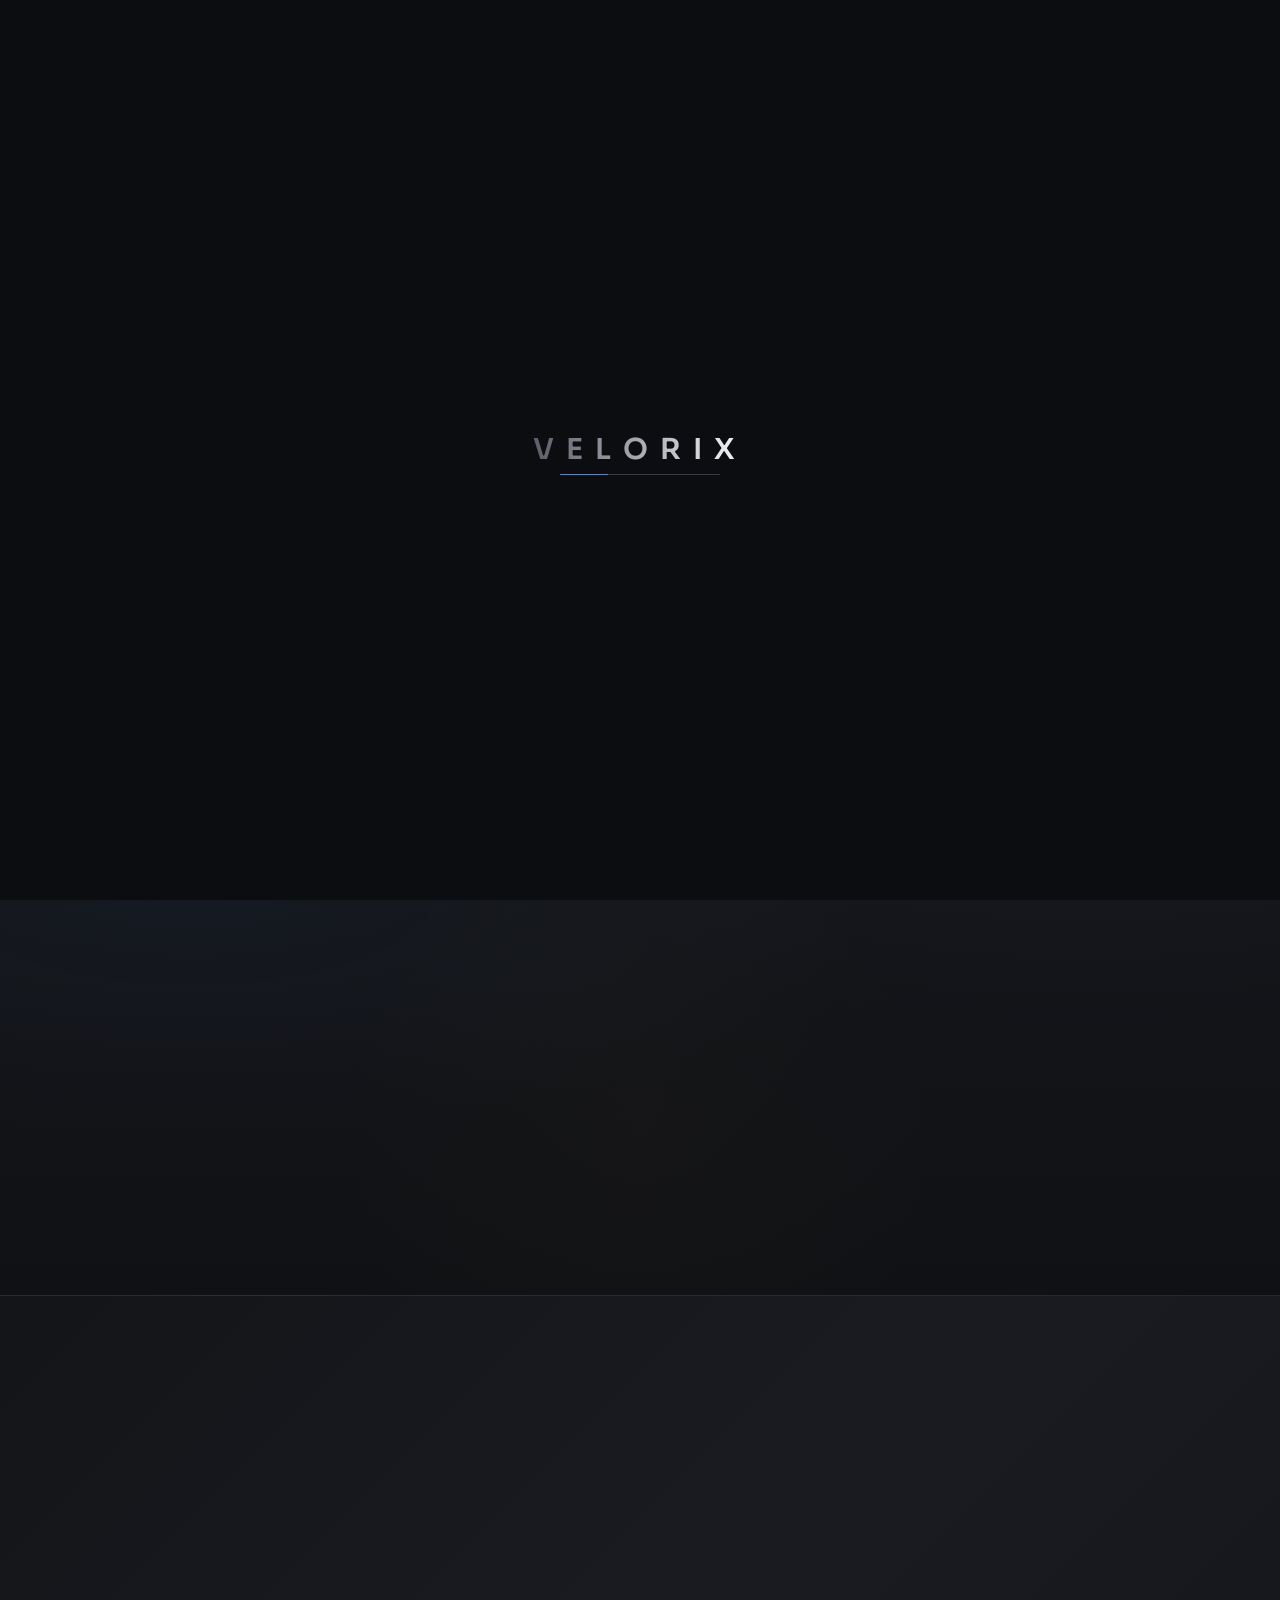
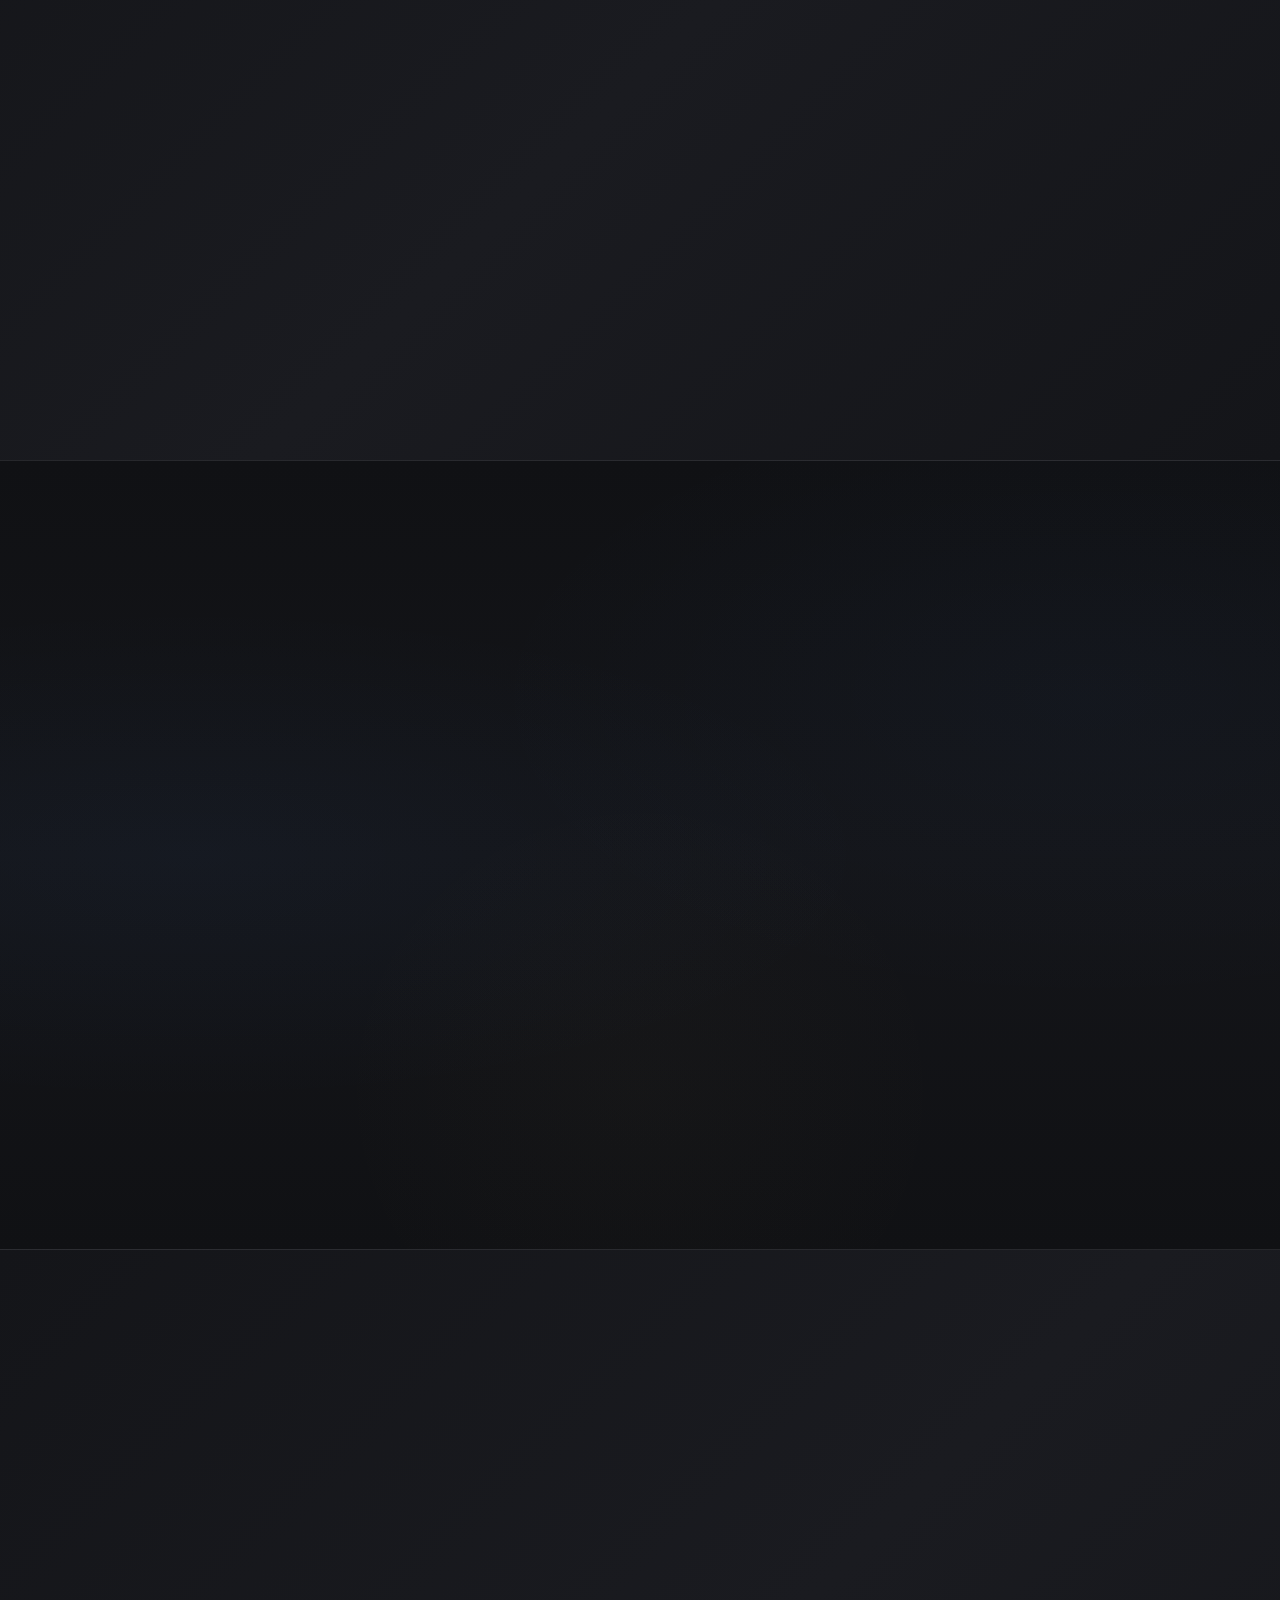
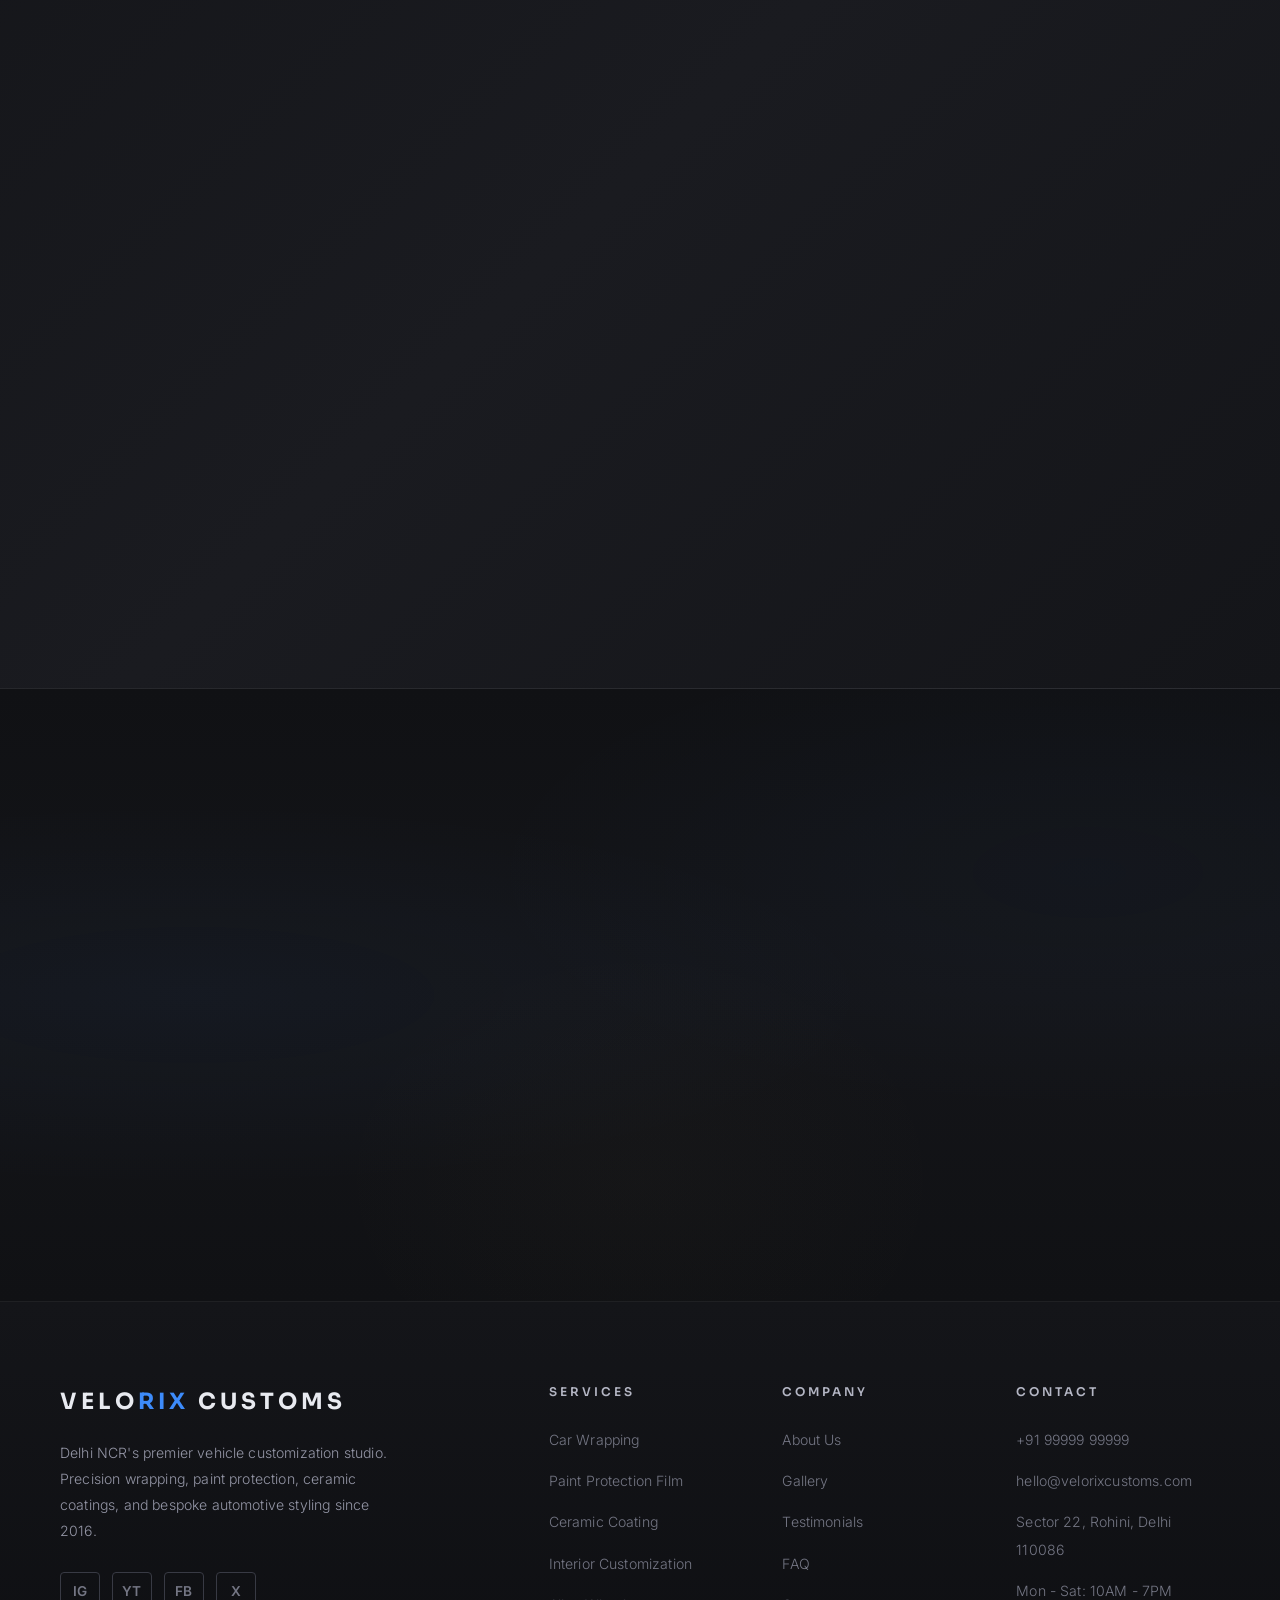
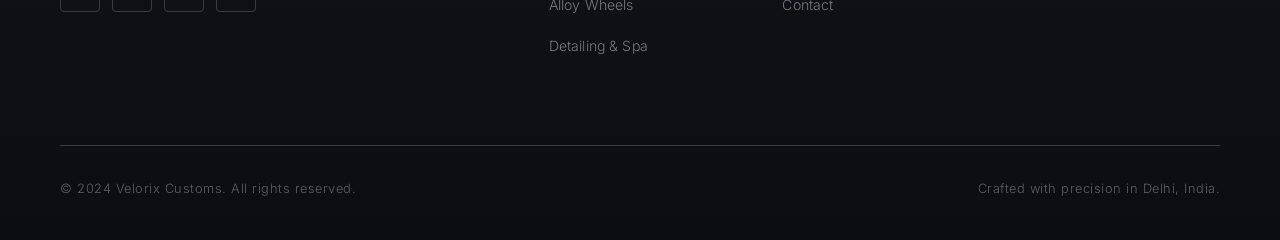
==== commit 382ad0c8: "Merge branch 'main' into polish/cinematic-ui-refinement" ====
--- a/about.html
+++ b/about.html
@@ -3,16 +3,24 @@
 <head>
   <meta charset="UTF-8">
   <meta name="viewport" content="width=device-width, initial-scale=1.0">
-  <meta name="description" content="About Velorix Customs - Delhi's premier car wrapping and vehicle customization studio with 8+ years of excellence.">
-  <title>About Us | Velorix Customs</title>
+  <meta name="description" content="About Velorix Customs - Delhi NCR's premier vehicle customization studio. Our story, values, and commitment to automotive excellence since 2016.">
+  <title>About Us | Velorix Customs - Premium Car Customization Studio Delhi</title>
   <link rel="preconnect" href="https://fonts.googleapis.com">
   <link rel="preconnect" href="https://fonts.gstatic.com" crossorigin>
   <link href="https://fonts.googleapis.com/css2?family=Inter:wght@300;400;500;600;700&family=Sora:wght@300;400;500;600;700;800&display=swap" rel="stylesheet">
   <link rel="stylesheet" href="assets/css/style.css">
 </head>
 <body>
-  <div class="loader"><div class="loader-content"><h2>Velorix</h2><div class="loader-bar"></div></div></div>
 
+  <!-- Loader -->
+  <div class="loader">
+    <div class="loader-content">
+      <h2>Velorix</h2>
+      <div class="loader-bar"></div>
+    </div>
+  </div>
+
+  <!-- Navigation -->
   <nav class="navbar">
     <a href="index.html" class="nav-logo">Velo<span>rix</span></a>
     <div class="nav-links">
@@ -31,92 +39,91 @@
     <a href="gallery.html">Gallery</a><a href="testimonials.html">Reviews</a><a href="faq.html">FAQ</a><a href="contact.html">Contact</a>
   </div>
 
-
   <!-- Page Hero -->
-  <section class="page-hero">
-    <div class="hero-bg" style="background-image: url('https://images.unsplash.com/photo-1603584173870-7f23fdae1b7a?w=1920&q=80');"></div>
+  <section class="page-hero" style="background-image: url('https://images.unsplash.com/photo-1619405399517-d7fce0f13302?w=1920&q=85');">
     <div class="hero-overlay"></div>
     <div class="hero-content">
-      <p class="hero-subtitle">Our Story</p>
-      <h1 class="hero-title">Built On Passion.<br>Driven By Precision.</h1>
-      <p class="hero-desc">From a garage dream to Delhi NCR's most trusted automotive customization studio.</p>
+      <p class="hero-subtitle">Who We Are</p>
+      <h1 class="hero-title">About Velorix Customs</h1>
+      <p class="hero-desc">Precision. Passion. Perfection. Delhi's most trusted automotive customization studio since 2016.</p>
     </div>
   </section>
 
   <!-- Our Story -->
   <section class="section section-dark">
     <div class="about-grid">
-      <div class="about-text reveal-left">
-        <p class="section-label">Who We Are</p>
-        <h2>The Velorix Legacy</h2>
-        <p>Founded in 2016 in Rohini, Delhi, Velorix Customs was born from an obsession with automotive perfection. What started as a small vinyl wrapping workshop has evolved into a full-spectrum vehicle customization studio trusted by car enthusiasts, luxury car owners, and fleet operators across Delhi NCR.</p>
-        <p>Our team of certified installers brings over 8 years of hands-on experience with premium materials from 3M, Avery Dennison, XPEL, and Llumar. Every project is a testament to our commitment — no shortcuts, no compromises, only excellence.</p>
-        <p>We believe every vehicle tells a story. Our job is to make sure yours turns heads.</p>
+      <div class="about-image reveal-left">
+        <img src="https://images.unsplash.com/photo-1625047509248-ec889cbff17f?w=800&q=80" alt="Velorix Customs workshop interior">
       </div>
-      <div class="about-image reveal-right">
-        <img src="https://images.unsplash.com/photo-1558618666-fcd25c85cd64?w=800&q=80" alt="Velorix workshop interior">
+      <div class="about-text reveal-right">
+        <p class="section-label">Our Story</p>
+        <h2>Born From Passion, Built On Precision</h2>
+        <p>Velorix Customs started in 2016 as a small garage in Rohini with a big vision — to bring world-class vehicle customization to Delhi NCR. What began as two enthusiasts wrapping their own cars has grown into a full-scale premium automotive studio.</p>
+        <p>Today, we operate from a 5,000 sq ft purpose-built facility with climate-controlled bays, dust-free chambers, and a team of 15+ certified installers trained in the latest techniques from 3M, Avery Dennison, and XPEL.</p>
+        <p>From BMW owners in South Delhi to Fortuner enthusiasts in Gurgaon, we've earned the trust of 2,500+ clients who demand nothing but the best for their vehicles.</p>
+        <a href="contact.html" class="btn-primary mt-40">Visit Our Studio &#8594;</a>
       </div>
     </div>
   </section>
 
-  <!-- Values -->
+  <!-- Values & Philosophy -->
   <section class="section section-darker">
     <div class="section-header reveal">
-      <p class="section-label">Our Philosophy</p>
-      <h2 class="section-title">What Drives Us</h2>
+      <p class="section-label">What Drives Us</p>
+      <h2 class="section-title">Our Core Values</h2>
+      <p class="section-desc">Every project at Velorix is guided by uncompromising standards and a genuine love for automobiles.</p>
     </div>
     <div class="process-grid">
       <div class="process-step reveal">
-        <span class="step-number">01</span>
+        <div class="step-number">&#9670;</div>
         <h3>Precision First</h3>
-        <p>Every cut, every edge, every seam is executed with surgical precision. We measure twice and install once.</p>
+        <p>Every edge, every tuck, every layer — measured and applied with surgical precision. We never rush quality for speed.</p>
       </div>
       <div class="process-step reveal">
-        <span class="step-number">02</span>
+        <div class="step-number">&#9671;</div>
         <h3>Premium Materials</h3>
-        <p>We exclusively use certified, warranty-backed materials from world-leading manufacturers. No compromises.</p>
+        <p>We use only certified products from 3M, Avery Dennison, XPEL, and Gtechniq. No shortcuts, no compromises on material quality.</p>
       </div>
       <div class="process-step reveal">
-        <span class="step-number">03</span>
-        <h3>Clean Environment</h3>
-        <p>Our dust-free, climate-controlled facility ensures flawless installations without contamination or imperfections.</p>
+        <div class="step-number">&#9672;</div>
+        <h3>Transparency</h3>
+        <p>Clear pricing, honest timelines, and open communication. You'll always know exactly what's happening with your vehicle.</p>
       </div>
       <div class="process-step reveal">
-        <span class="step-number">04</span>
+        <div class="step-number">&#9635;</div>
         <h3>Client Obsession</h3>
-        <p>Your vision is our blueprint. We listen, advise, and deliver results that exceed expectations every time.</p>
+        <p>Your vision is our mission. We listen, advise, and execute until you're 100% thrilled with the transformation.</p>
       </div>
     </div>
   </section>
-
 
   <!-- Our Process -->
   <section class="section section-dark">
     <div class="section-header reveal">
       <p class="section-label">How We Work</p>
       <h2 class="section-title">Our Process</h2>
-      <p class="section-desc">A streamlined approach that ensures perfection from consultation to completion.</p>
+      <p class="section-desc">A streamlined approach ensures every project is delivered to perfection, on time, every time.</p>
     </div>
     <div class="process-grid">
       <div class="process-step reveal">
-        <span class="step-number">01</span>
+        <div class="step-number">01</div>
         <h3>Consultation</h3>
-        <p>We discuss your vision, inspect your vehicle, and recommend the best materials and finishes for your goals.</p>
+        <p>We discuss your vision, inspect your vehicle, and recommend the best solutions. Walk-in or WhatsApp us for a free consultation.</p>
       </div>
       <div class="process-step reveal">
-        <span class="step-number">02</span>
+        <div class="step-number">02</div>
         <h3>Preparation</h3>
-        <p>Deep cleaning, decontamination, and surface prep to ensure the perfect bond between material and paint.</p>
+        <p>Your vehicle undergoes thorough cleaning, decontamination, and surface prep in our dust-free environment before any work begins.</p>
       </div>
       <div class="process-step reveal">
-        <span class="step-number">03</span>
-        <h3>Installation</h3>
-        <p>Precision installation by certified technicians in our climate-controlled, dust-free bay.</p>
+        <div class="step-number">03</div>
+        <h3>Execution</h3>
+        <p>Our certified installers work with precision and care, following manufacturer protocols for flawless results every time.</p>
       </div>
       <div class="process-step reveal">
-        <span class="step-number">04</span>
-        <h3>Quality Check</h3>
-        <p>Multi-point inspection under studio lighting to ensure flawless finish before handover.</p>
+        <div class="step-number">04</div>
+        <h3>Quality Check & Delivery</h3>
+        <p>Multi-point inspection under studio lighting ensures perfection. We walk you through aftercare before handing over the keys.</p>
       </div>
     </div>
   </section>
@@ -126,19 +133,19 @@
     <div class="stats-grid reveal">
       <div class="stat-item">
         <h3><span class="counter" data-target="2500">0</span><span>+</span></h3>
-        <p>Cars Wrapped</p>
-      </div>
-      <div class="stat-item">
-        <h3><span class="counter" data-target="15">0</span></h3>
-        <p>Expert Installers</p>
-      </div>
-      <div class="stat-item">
-        <h3><span class="counter" data-target="50">0</span><span>+</span></h3>
-        <p>Wrap Colors</p>
+        <p>Vehicles Transformed</p>
       </div>
       <div class="stat-item">
         <h3><span class="counter" data-target="8">0</span><span>+</span></h3>
-        <p>Years Experience</p>
+        <p>Years in Business</p>
+      </div>
+      <div class="stat-item">
+        <h3><span class="counter" data-target="15">0</span><span>+</span></h3>
+        <p>Certified Installers</p>
+      </div>
+      <div class="stat-item">
+        <h3><span class="counter" data-target="5000">0</span><span> sqft</span></h3>
+        <p>State-of-the-Art Facility</p>
       </div>
     </div>
   </section>
@@ -146,9 +153,12 @@
   <!-- CTA -->
   <section class="section section-dark">
     <div class="cta-banner reveal">
-      <h2>Visit Our Studio In Rohini</h2>
-      <p>Come see our facility, meet the team, and discuss your project in person.</p>
-      <a href="contact.html" class="btn-primary">Get Directions →</a>
+      <h2>Ready To Experience The Velorix Difference?</h2>
+      <p>Visit our Rohini studio or book a free consultation today. Let's bring your vision to life.</p>
+      <div class="hero-btns">
+        <a href="contact.html" class="btn-primary">Get In Touch &#8594;</a>
+        <a href="https://wa.me/919999999999" class="btn-secondary">WhatsApp Us</a>
+      </div>
     </div>
   </section>
 
@@ -158,30 +168,15 @@
       <div class="footer-brand">
         <h3>Velo<span>rix</span> Customs</h3>
         <p>Delhi NCR's premier vehicle customization studio. Precision wrapping, paint protection, ceramic coatings, and bespoke automotive styling since 2016.</p>
-        <div class="footer-social">
-          <a href="#">IG</a><a href="#">YT</a><a href="#">FB</a><a href="#">X</a>
-        </div>
+        <div class="footer-social"><a href="#">IG</a><a href="#">YT</a><a href="#">FB</a><a href="#">X</a></div>
       </div>
-      <div class="footer-col"><h4>Services</h4><ul>
-        <li><a href="car-wrapping.html">Car Wrapping</a></li><li><a href="ppf.html">Paint Protection Film</a></li>
-        <li><a href="ceramic-coating.html">Ceramic Coating</a></li><li><a href="interior.html">Interior Customization</a></li>
-        <li><a href="alloy-wheels.html">Alloy Wheels</a></li><li><a href="detailing.html">Detailing & Spa</a></li>
-      </ul></div>
-      <div class="footer-col"><h4>Company</h4><ul>
-        <li><a href="about.html">About Us</a></li><li><a href="gallery.html">Gallery</a></li>
-        <li><a href="testimonials.html">Testimonials</a></li><li><a href="faq.html">FAQ</a></li><li><a href="contact.html">Contact</a></li>
-      </ul></div>
-      <div class="footer-col"><h4>Contact</h4><ul>
-        <li><a href="tel:+919999999999">+91 99999 99999</a></li><li><a href="mailto:hello@velorixcustoms.com">hello@velorixcustoms.com</a></li>
-        <li><a href="#">Sector 22, Rohini, Delhi 110086</a></li><li><a href="#">Mon - Sat: 10AM - 7PM</a></li>
-      </ul></div>
+      <div class="footer-col"><h4>Services</h4><ul><li><a href="car-wrapping.html">Car Wrapping</a></li><li><a href="ppf.html">Paint Protection Film</a></li><li><a href="ceramic-coating.html">Ceramic Coating</a></li><li><a href="interior.html">Interior Customization</a></li><li><a href="alloy-wheels.html">Alloy Wheels</a></li><li><a href="detailing.html">Detailing &amp; Spa</a></li></ul></div>
+      <div class="footer-col"><h4>Company</h4><ul><li><a href="about.html">About Us</a></li><li><a href="gallery.html">Gallery</a></li><li><a href="testimonials.html">Testimonials</a></li><li><a href="faq.html">FAQ</a></li><li><a href="contact.html">Contact</a></li></ul></div>
+      <div class="footer-col"><h4>Contact</h4><ul><li><a href="tel:+919999999999">+91 99999 99999</a></li><li><a href="mailto:hello@velorixcustoms.com">hello@velorixcustoms.com</a></li><li><a href="#">Sector 22, Rohini, Delhi 110086</a></li><li><a href="#">Mon - Sat: 10AM - 7PM</a></li></ul></div>
     </div>
-    <div class="footer-bottom">
-      <p>&copy; 2024 Velorix Customs. All rights reserved.</p>
-      <p>Crafted with precision in Delhi, India.</p>
-    </div>
+    <div class="footer-bottom"><p>&copy; 2024 Velorix Customs. All rights reserved.</p><p>Crafted with precision in Delhi, India.</p></div>
   </footer>
-  <a href="https://wa.me/919999999999" class="whatsapp-float" aria-label="Chat on WhatsApp">💬</a>
+  <a href="https://wa.me/919999999999" class="whatsapp-float">&#128172;</a>
   <script src="assets/js/main.js"></script>
 </body>
 </html>
--- a/assets/css/style.css
+++ b/assets/css/style.css
@@ -1,1023 +1,1368 @@
-/* ===== VELORIX CUSTOMS - Premium Automotive Studio ===== */
-/* ===== Global Reset & Variables ===== */
+/* ===== VELORIX CUSTOMS - Premium Automotive Studio V2 ===== */
+/* ===== Complete Redesign: Cinematic Luxury Dark Theme ===== */
+
 :root {
-  --primary-black: #0a0a0a;
-  --secondary-black: #111111;
-  --card-bg: #1a1a1a;
-  --border-color: #2a2a2a;
-  --text-white: #ffffff;
-  --text-gray: #a0a0a0;
-  --text-light: #cccccc;
-  --accent-silver: #c0c0c0;
-  --accent-blue: #1e90ff;
-  --accent-blue-dim: rgba(30, 144, 255, 0.15);
-  --gradient-dark: linear-gradient(135deg, #0a0a0a 0%, #1a1a1a 100%);
-  --gradient-card: linear-gradient(145deg, #1a1a1a 0%, #0f0f0f 100%);
+  /* Luxury Graphite Palette - NOT pure black */
+  --black-pure: #0c0d10;
+  --black-rich: #101114;
+  --black-deep: #141519;
+  --black-card: #1a1b20;
+  --black-elevated: #1f2128;
+  --black-surface: #262830;
+  --gray-900: #2c2e37;
+  --gray-800: #383a44;
+  --gray-700: #484a56;
+  --gray-600: #5a5c6a;
+  --gray-500: #747684;
+  --gray-400: #9496a6;
+  --gray-300: #b4b6c4;
+  --gray-200: #d0d2dc;
+  --gray-100: #ecedf2;
+  --white: #f8f9fc;
+  --white-soft: #e8eaf0;
+
+  --accent: #3d8bfa;
+  --accent-light: #6aadff;
+  --accent-dim: rgba(61, 139, 250, 0.1);
+  --accent-glow: rgba(61, 139, 250, 0.2);
+  --accent-strong: rgba(61, 139, 250, 0.35);
+
+  --gold: #d4b35a;
+  --gold-dim: rgba(212, 179, 90, 0.12);
+
+  /* Enhanced Glassmorphism */
   --glass-bg: rgba(255, 255, 255, 0.03);
+  --glass-bg-hover: rgba(255, 255, 255, 0.06);
   --glass-border: rgba(255, 255, 255, 0.08);
-  --shadow-lg: 0 20px 60px rgba(0, 0, 0, 0.5);
-  --shadow-card: 0 8px 32px rgba(0, 0, 0, 0.4);
-  --transition: all 0.4s cubic-bezier(0.25, 0.46, 0.45, 0.94);
-  --font-primary: 'Sora', sans-serif;
-  --font-secondary: 'Inter', sans-serif;
-}
-
-* { margin: 0; padding: 0; box-sizing: border-box; }
+  --glass-border-hover: rgba(255, 255, 255, 0.15);
+
+  /* Richer Shadows with color tint */
+  --shadow-sm: 0 2px 12px rgba(0,0,0,0.2), 0 1px 4px rgba(0,0,0,0.1);
+  --shadow-md: 0 8px 40px rgba(0,0,0,0.25), 0 2px 12px rgba(0,0,0,0.15);
+  --shadow-lg: 0 24px 70px rgba(0,0,0,0.3), 0 8px 24px rgba(0,0,0,0.2);
+  --shadow-xl: 0 40px 100px rgba(0,0,0,0.4), 0 12px 40px rgba(0,0,0,0.25);
+  --shadow-glow: 0 0 50px var(--accent-dim), 0 0 20px var(--accent-dim);
+
+  --ease-out: cubic-bezier(0.16, 1, 0.3, 1);
+  --ease-in-out: cubic-bezier(0.65, 0, 0.35, 1);
+  --ease-spring: cubic-bezier(0.34, 1.56, 0.64, 1);
+
+  --font-display: 'Sora', sans-serif;
+  --font-body: 'Inter', sans-serif;
+
+  --radius-sm: 4px;
+  --radius-md: 8px;
+  --radius-lg: 16px;
+  --radius-xl: 24px;
+}
+
+
+/* ===== Reset & Base ===== */
+*, *::before, *::after { margin: 0; padding: 0; box-sizing: border-box; }
 
 html {
   scroll-behavior: smooth;
   font-size: 16px;
-}
-
+  -webkit-font-smoothing: antialiased;
+  -moz-osx-font-smoothing: grayscale;
+}
+
+/* ── RESET ───────────────────────────────────────────── */
+*, *::before, *::after { margin:0; padding:0; box-sizing:border-box; }
+html { scroll-behavior:smooth; font-size:16px; }
 body {
-  font-family: var(--font-secondary);
-  background: var(--primary-black);
-  color: var(--text-white);
+  font-family: var(--font-body);
+  background: var(--black-rich);
+  background-image: linear-gradient(180deg, var(--black-rich) 0%, var(--black-deep) 100%);
+  color: var(--white-soft);
   overflow-x: hidden;
-  line-height: 1.6;
-}
-
-a { text-decoration: none; color: inherit; transition: var(--transition); }
+  line-height: 1.7;
+  letter-spacing: 0.01em;
+}
+
+a { text-decoration: none; color: inherit; transition: all 0.35s var(--ease-out); }
 ul { list-style: none; }
 img { max-width: 100%; height: auto; display: block; }
-
-
-/* ===== Loading Screen ===== */
+button { font-family: var(--font-body); cursor: pointer; border: none; outline: none; }
+
+::selection {
+  background: var(--accent);
+  color: var(--white);
+}
+
+/* ── CONTAINER ───────────────────────────────────────── */
+.container {
+  max-width: 1200px;
+  margin: 0 auto;
+  padding: 0 48px;
+}
+@media (max-width:768px) { .container { padding: 0 24px; } }
+@media (max-width:480px) { .container { padding: 0 18px; } }
+
+/* ── LOADER ──────────────────────────────────────────── */
 .loader {
   position: fixed;
-  top: 0; left: 0;
-  width: 100%; height: 100%;
-  background: var(--primary-black);
+  inset: 0;
+  background: var(--black-pure);
   display: flex;
   align-items: center;
   justify-content: center;
   z-index: 99999;
-  transition: opacity 0.6s ease, visibility 0.6s ease;
+  transition: opacity 0.8s var(--ease-out), visibility 0.8s var(--ease-out);
 }
 .loader.hidden { opacity: 0; visibility: hidden; pointer-events: none; }
 .loader-content { text-align: center; }
 .loader-content h2 {
-  font-family: var(--font-primary);
-  font-size: 2rem;
-  letter-spacing: 8px;
+  font-family: var(--font-display);
+  font-size: 1.8rem;
+  font-weight: 600;
+  letter-spacing: 12px;
   text-transform: uppercase;
-  background: linear-gradient(90deg, #fff, #666, #fff);
+  background: linear-gradient(90deg, var(--gray-600), var(--white), var(--gray-600));
   background-size: 200%;
   -webkit-background-clip: text;
   -webkit-text-fill-color: transparent;
-  animation: shimmer 2s infinite;
+  background-clip: text;
+  animation: shimmer 2.5s ease infinite;
 }
 .loader-bar {
-  width: 200px; height: 2px;
-  background: var(--border-color);
-  margin: 20px auto 0;
-  border-radius: 2px;
+  width: 160px; height: 1px;
+  background: var(--gray-800);
+  margin: 24px auto 0;
+  border-radius: 1px;
   overflow: hidden;
+  margin: 0 auto;
 }
 .loader-bar::after {
   content: '';
   display: block;
-  width: 40%;
+  width: 30%;
   height: 100%;
-  background: var(--accent-blue);
-  animation: loadBar 1.2s ease infinite;
+  background: var(--accent);
+  border-radius: 1px;
+  animation: loadBar 1.4s var(--ease-in-out) infinite;
 }
 @keyframes shimmer { 0%{background-position:200%} 100%{background-position:-200%} }
-@keyframes loadBar { 0%{transform:translateX(-100%)} 100%{transform:translateX(350%)} }
-
-
-/* ===== Navigation ===== */
+@keyframes loadBar { 0%{transform:translateX(-100%)} 100%{transform:translateX(450%)} }
+
+
+/* ── NAVBAR ──────────────────────────────────────────── */
 .navbar {
   position: fixed;
   top: 0; left: 0;
   width: 100%;
   z-index: 9999;
-  padding: 20px 60px;
+  padding: 28px 64px;
   display: flex;
   align-items: center;
   justify-content: space-between;
-  transition: var(--transition);
+  transition: all 0.5s var(--ease-out);
   background: transparent;
 }
 .navbar.scrolled {
-  background: rgba(10, 10, 10, 0.95);
-  backdrop-filter: blur(20px);
-  padding: 15px 60px;
-  border-bottom: 1px solid var(--glass-border);
+  background: rgba(16, 17, 20, 0.88);
+  backdrop-filter: blur(28px) saturate(1.3);
+  -webkit-backdrop-filter: blur(28px) saturate(1.3);
+  padding: 18px 64px;
+  border-bottom: 1px solid rgba(255,255,255,0.06);
+  box-shadow: 0 4px 40px rgba(0,0,0,0.2), 0 1px 0 rgba(255,255,255,0.03) inset;
 }
 .nav-logo {
-  font-family: var(--font-primary);
-  font-size: 1.6rem;
+  font-family: var(--font-display);
+  font-size: 1.5rem;
   font-weight: 700;
-  letter-spacing: 3px;
+  letter-spacing: 4px;
   text-transform: uppercase;
-}
-.nav-logo span { color: var(--accent-blue); }
-.nav-links { display: flex; align-items: center; gap: 35px; }
+  color: var(--white);
+}
+.nav-logo span { color: var(--accent); }
+.nav-links { display: flex; align-items: center; gap: 40px; }
 .nav-links a {
-  font-size: 0.85rem;
+  font-size: 0.78rem;
   font-weight: 500;
-  letter-spacing: 1px;
+  letter-spacing: 1.5px;
   text-transform: uppercase;
-  color: var(--text-gray);
+  color: var(--gray-300);
   position: relative;
-  padding: 5px 0;
+  padding: 6px 0;
 }
 .nav-links a::after {
   content: '';
   position: absolute;
-  bottom: 0; left: 0;
-  width: 0; height: 1px;
-  background: var(--accent-blue);
-  transition: var(--transition);
-}
-.nav-links a:hover { color: var(--text-white); }
+  bottom: 0; left: 50%;
+  width: 0; height: 1.5px;
+  background: var(--accent);
+  transition: all 0.4s var(--ease-out);
+  transform: translateX(-50%);
+}
+.nav-links a:hover { color: var(--white); }
 .nav-links a:hover::after { width: 100%; }
-.nav-links a.active { color: var(--text-white); }
-.nav-links a.active::after { width: 100%; }
-
-
-/* ===== Hamburger Menu ===== */
+.nav-links a.active { color: var(--white); }
+.nav-links a.active::after { width: 24px; }
+
+
+/* ===== Hamburger & Mobile Menu ===== */
 .hamburger {
   display: none;
   flex-direction: column;
-  gap: 5px;
+  gap: 6px;
   cursor: pointer;
   z-index: 10001;
+  padding: 8px;
 }
 .hamburger span {
-  width: 28px; height: 2px;
-  background: var(--text-white);
-  transition: var(--transition);
+  width: 24px; height: 1.5px;
+  background: var(--white);
+  transition: all 0.4s var(--ease-out);
   border-radius: 2px;
+  transform-origin: center;
 }
 .hamburger.active span:nth-child(1) { transform: rotate(45deg) translate(5px, 5px); }
-.hamburger.active span:nth-child(2) { opacity: 0; }
+.hamburger.active span:nth-child(2) { opacity: 0; transform: scaleX(0); }
 .hamburger.active span:nth-child(3) { transform: rotate(-45deg) translate(5px, -5px); }
 
+/* Mobile menu */
 .mobile-menu {
   position: fixed;
-  top: 0; right: -100%;
-  width: 100%; height: 100vh;
-  background: rgba(10, 10, 10, 0.98);
-  backdrop-filter: blur(30px);
+  inset: 0;
+  background: rgba(5, 5, 7, 0.97);
+  backdrop-filter: blur(40px);
+  -webkit-backdrop-filter: blur(40px);
   display: flex;
   flex-direction: column;
   align-items: center;
   justify-content: center;
-  gap: 30px;
-  transition: right 0.5s cubic-bezier(0.77, 0, 0.175, 1);
+  gap: 28px;
+  transform: translateX(100%);
+  transition: transform 0.6s var(--ease-out);
   z-index: 10000;
 }
-.mobile-menu.active { right: 0; }
+.mobile-menu.active { transform: translateX(0); }
 .mobile-menu a {
-  font-family: var(--font-primary);
-  font-size: 1.5rem;
-  letter-spacing: 3px;
+  font-family: var(--font-display);
+  font-size: 1.3rem;
+  font-weight: 400;
+  letter-spacing: 4px;
   text-transform: uppercase;
-  color: var(--text-gray);
-  transition: var(--transition);
-}
-.mobile-menu a:hover { color: var(--text-white); transform: translateX(10px); }
-
-/* ===== Hero Section ===== */
+  color: var(--gray-400);
+  transition: all 0.3s var(--ease-out);
+  position: relative;
+}
+.mobile-menu a:hover {
+  color: var(--white);
+  letter-spacing: 6px;
+}
+
+
+
+/* ── HERO ────────────────────────────────────────────── */
 .hero {
   position: relative;
-  width: 100%;
-  min-height: 100vh;
-  display: flex;
-  align-items: center;
-  justify-content: center;
+  min-height: 100svh;
+  display: flex; flex-direction: column;
   overflow: hidden;
-  background: #050508;
-}
-
-/* 3D Canvas */
-#hero-canvas {
-  position: absolute;
-  top: 0; left: 0;
-  width: 100%; height: 100%;
-  z-index: 1;
-}
-
+  background: #080809; /* failsafe while image loads */
+}
+.hero-bg {
+  position: absolute;
+  inset: 0;
+  background-size: cover;
+  background-position: center;
+  background-repeat: no-repeat;
+  filter: brightness(0.35) saturate(0.9);
+  transform: scale(1.08);
+  transition: transform 12s var(--ease-out);
+  will-change: transform;
+}
+.hero:hover .hero-bg { transform: scale(1.15); }
 .hero-overlay {
   position: absolute;
-  top: 0; left: 0;
-  width: 100%; height: 100%;
-  background: radial-gradient(ellipse at center, rgba(0,0,0,0) 0%, rgba(5,5,8,0.6) 60%, rgba(5,5,8,0.95) 100%);
-  z-index: 2;
-  pointer-events: none;
-}
-
-/* Scroll hint */
-.hero-scroll-hint {
-  position: absolute;
-  bottom: 40px;
-  left: 50%;
-  transform: translateX(-50%);
-  display: flex;
-  flex-direction: column;
-  align-items: center;
-  gap: 10px;
-  z-index: 10;
-  opacity: 0.5;
-  animation: fadeInUp 1s ease 2s both;
-}
-.hero-scroll-hint span {
-  font-size: 0.65rem;
-  letter-spacing: 4px;
-  text-transform: uppercase;
-  color: var(--text-gray);
-}
-.scroll-line {
-  width: 1px;
-  height: 50px;
-  background: linear-gradient(to bottom, var(--accent-blue), transparent);
-  animation: scrollPulse 2s ease infinite;
-}
-@keyframes scrollPulse {
-  0%, 100% { opacity: 0.3; transform: scaleY(1); }
-  50% { opacity: 1; transform: scaleY(1.2); }
-}
-@keyframes fadeInUp {
-  from { opacity: 0; transform: translateX(-50%) translateY(20px); }
-  to   { opacity: 0.5; transform: translateX(-50%) translateY(0); }
-}
-
-
+  inset: 0;
+  background:
+    linear-gradient(180deg, rgba(0,0,0,0.5) 0%, rgba(0,0,0,0.2) 40%, rgba(0,0,0,0.75) 100%),
+    radial-gradient(ellipse at 50% 100%, rgba(45,127,249,0.06) 0%, transparent 60%);
+}
 .hero-content {
   position: relative;
   z-index: 10;
   text-align: center;
-  max-width: 900px;
-  padding: 0 20px;
+  max-width: 860px;
+  padding: 0 24px;
 }
 .hero-subtitle {
-  font-size: 0.85rem;
+  font-size: 0.72rem;
+  letter-spacing: 8px;
+  text-transform: uppercase;
+  color: var(--accent-light);
+  margin-bottom: 28px;
+  font-weight: 500;
+  opacity: 0.9;
+}
+.hero-title {
+  font-family: var(--font-display);
+  font-size: clamp(2.8rem, 6.5vw, 5.2rem);
+  font-weight: 700;
+  line-height: 1.05;
+  margin-bottom: 28px;
+  letter-spacing: -2px;
+  background: linear-gradient(180deg, var(--white) 0%, var(--gray-300) 100%);
+  -webkit-background-clip: text;
+  -webkit-text-fill-color: transparent;
+  background-clip: text;
+}
+.hero-desc {
+  font-size: 1.05rem;
+  color: var(--gray-300);
+  max-width: 540px;
+  margin: 0 auto 44px;
+  line-height: 1.8;
+  font-weight: 300;
+}
+.hero-btns {
+  display: flex;
+  gap: 16px;
+  justify-content: center;
+  flex-wrap: wrap;
+}
+
+
+/* Fade-up entrance */
+.fade-up {
+  opacity: 0;
+  transform: translateY(36px);
+  animation: fadeUp 0.9s var(--ease) var(--d,0s) both;
+}
+@keyframes fadeUp {
+  to { opacity:1; transform:translateY(0); }
+}
+
+/* Hero responsive */
+@media (max-width:1024px) {
+  .hero-body { padding: 140px 48px 88px; }
+}
+@media (max-width:900px) {
+  .hero-body { padding: 120px 40px 80px; max-width:100%; }
+  .hero-headline { font-size: clamp(2.8rem, 9vw, 4.2rem); letter-spacing:-1.5px; }
+  .hero-img { object-position: 65% 35%; }
+  .scroll-cue { left: 40px; }
+}
+@media (max-width:600px) {
+  .hero-body { padding: 104px 24px 72px; }
+  .hero-headline { letter-spacing:-1px; font-size: clamp(2.4rem, 10vw, 3.2rem); }
+  .hero-sub { font-size: 0.97rem; max-width: 100%; }
+  .hero-sub br.br-hide { display:none; }
+  .hero-actions { flex-direction:column; align-items: flex-start; }
+  .hero-stats { flex-wrap: wrap; gap:16px; padding:18px 20px; }
+  .hstat-div { display:none; }
+  .hstat { padding:0; }
+  .scroll-cue { display: none; }
+}
+
+
+/* ── BUTTONS ─────────────────────────────────────────── */
+.btn-primary {
+  display: inline-flex;
+  align-items: center;
+  gap: 10px;
+  padding: 17px 38px;
+  background: var(--accent);
+  color: var(--white);
+  font-size: 0.75rem;
+  font-weight: 600;
+  letter-spacing: 2.5px;
+  text-transform: uppercase;
+  border: none;
+  border-radius: var(--radius-sm);
+  cursor: pointer;
+  transition: all 0.4s var(--ease-out);
+  position: relative;
+  overflow: hidden;
+  box-shadow: 0 4px 20px var(--accent-dim);
+}
+.btn-primary::after {
+  content: '';
+  position: absolute;
+  inset: 0;
+  background: linear-gradient(90deg, transparent, rgba(255,255,255,0.15), transparent);
+  transform: translateX(-100%);
+  transition: transform 0.6s var(--ease-out);
+}
+.btn-primary:hover {
+  transform: translateY(-3px);
+  box-shadow: 0 12px 40px var(--accent-glow);
+}
+.btn-primary:hover::before { transform: translateX(100%); }
+
+.btn-secondary {
+  display: inline-flex;
+  align-items: center;
+  gap: 10px;
+  padding: 17px 38px;
+  background: transparent;
+  color: var(--white);
+  font-size: 0.75rem;
+  font-weight: 600;
+  letter-spacing: 2.5px;
+  text-transform: uppercase;
+  border: 1px solid var(--gray-700);
+  border-radius: var(--radius-sm);
+  cursor: pointer;
+  transition: all 0.4s var(--ease-out);
+}
+.btn-secondary:hover {
+  border-color: var(--accent);
+  color: var(--accent-light);
+  transform: translateY(-3px);
+  box-shadow: 0 8px 30px rgba(45,127,249,0.1);
+  background: var(--accent-dim);
+}
+
+.btn-whatsapp {
+  display: inline-flex; align-items: center; gap: 9px;
+  padding: 14px 28px;
+  background: rgba(37,211,102,0.08);
+  color: #25d366;
+  font-size: 0.78rem; font-weight: 600;
+  letter-spacing: 1.5px; text-transform: uppercase;
+  border: 1px solid rgba(37,211,102,0.25);
+  border-radius: var(--radius-sm);
+  transition: background 0.3s, transform 0.28s var(--ease);
+}
+.btn-whatsapp:hover {
+  background: rgba(37,211,102,0.16);
+  transform: translateY(-2px);
+}
+.mt-s { margin-top: 32px; }
+
+/* ===== Sections ===== */
+.section {
+  padding: 140px 80px;
+  position: relative;
+}
+.section-sm { padding: 100px 80px; }
+.section-dark {
+  background: var(--black-rich);
+  background-image:
+    linear-gradient(180deg, var(--black-rich) 0%, var(--black-deep) 50%, var(--black-rich) 100%);
+}
+.section-darker {
+  background: var(--black-deep);
+  background-image:
+    linear-gradient(135deg, var(--black-deep) 0%, var(--black-card) 50%, var(--black-deep) 100%);
+  border-top: 1px solid var(--glass-border);
+  border-bottom: 1px solid var(--glass-border);
+}
+.section-header {
+  text-align: center;
+  margin-bottom: 90px;
+}
+.section-label {
+  font-size: 0.68rem;
   letter-spacing: 6px;
   text-transform: uppercase;
-  color: var(--accent-blue);
-  margin-bottom: 20px;
-  font-weight: 500;
-}
-.hero-title {
-  font-family: var(--font-primary);
-  font-size: clamp(2.5rem, 6vw, 5rem);
+  color: var(--accent);
+  margin-bottom: 18px;
+  font-weight: 600;
+  display: inline-block;
+}
+.section-title {
+  font-family: var(--font-display);
+  font-size: clamp(2.2rem, 4.5vw, 3.8rem);
   font-weight: 700;
-  line-height: 1.1;
-  margin-bottom: 25px;
+  margin-bottom: 22px;
   letter-spacing: -1px;
-}
-.hero-desc {
-  font-size: 1.1rem;
-  color: var(--text-gray);
-  max-width: 600px;
-  margin: 0 auto 40px;
-  line-height: 1.7;
-}
-.hero-btns { display: flex; gap: 20px; justify-content: center; flex-wrap: wrap; }
-
-/* ===== Buttons ===== */
-.btn-primary {
-  display: inline-flex;
-  align-items: center;
-  gap: 10px;
-  padding: 16px 40px;
-  background: var(--accent-blue);
-  color: #fff;
-  font-size: 0.85rem;
-  font-weight: 600;
-  letter-spacing: 2px;
-  text-transform: uppercase;
-  border: none;
-  border-radius: 0;
-  cursor: pointer;
-  transition: var(--transition);
+  line-height: 1.15;
+}
+.section-desc {
+  font-size: 1rem;
+  color: var(--gray-300);
+  max-width: 560px;
+  margin: 0 auto;
+  line-height: 1.85;
+  font-weight: 300;
+}
+
+
+/* ── SERVICES GRID ───────────────────────────────────── */
+.services-grid {
+  display: grid;
+  grid-template-columns: repeat(auto-fit, minmax(340px, 1fr));
+  gap: 24px;
+}
+.service-card {
+  background: linear-gradient(145deg, var(--black-card) 0%, var(--black-elevated) 100%);
+  border: 1px solid var(--glass-border);
+  border-radius: var(--radius-lg);
+  padding: 48px 36px;
   position: relative;
   overflow: hidden;
-}
-.btn-primary::before {
+  transition: all 0.5s var(--ease-out);
+  box-shadow: var(--shadow-sm);
+  backdrop-filter: blur(8px);
+  -webkit-backdrop-filter: blur(8px);
+}
+/* Accent top-line — hidden until hover */
+.svc-card::before {
   content: '';
   position: absolute;
-  top: 0; left: -100%;
-  width: 100%; height: 100%;
-  background: linear-gradient(90deg, transparent, rgba(255,255,255,0.2), transparent);
-  transition: left 0.5s;
-}
-.btn-primary:hover::before { left: 100%; }
-.btn-primary:hover { transform: translateY(-2px); box-shadow: 0 10px 30px rgba(30,144,255,0.3); }
-
-.btn-secondary {
-  display: inline-flex;
-  align-items: center;
-  gap: 10px;
-  padding: 16px 40px;
-  background: transparent;
-  color: #fff;
-  font-size: 0.85rem;
+  top: 0; left: 0;
+  width: 100%; height: 2px;
+  background: linear-gradient(90deg, transparent, var(--accent), transparent);
+  opacity: 0;
+  transition: opacity 0.5s var(--ease-out);
+}
+.service-card::after {
+  content: '';
+  position: absolute;
+  top: -50%; left: -50%;
+  width: 200%; height: 200%;
+  background: radial-gradient(circle at center, var(--accent-dim) 0%, transparent 60%);
+  opacity: 0;
+  transition: opacity 0.6s var(--ease-out);
+  pointer-events: none;
+}
+.service-card:hover {
+  transform: translateY(-6px);
+  border-color: var(--glass-border-hover);
+  box-shadow: var(--shadow-md), 0 0 80px var(--accent-dim);
+  background: linear-gradient(145deg, var(--black-elevated) 0%, var(--black-surface) 100%);
+}
+.service-card:hover::before { opacity: 1; }
+.service-card:hover::after { opacity: 1; }
+.service-icon {
+  width: 56px; height: 56px;
+  display: flex;
+  align-items: center;
+  justify-content: center;
+  background: var(--accent-dim);
+  border: 1px solid rgba(45,127,249,0.2);
+  border-radius: var(--radius-md);
+  font-size: 1.4rem;
+  margin-bottom: 28px;
+  transition: all 0.4s var(--ease-out);
+}
+.service-card:hover .service-icon {
+  background: var(--accent-glow);
+  border-color: var(--accent);
+  box-shadow: 0 0 20px var(--accent-dim);
+}
+.service-card h3 {
+  font-family: var(--font-display);
+  font-size: 1.2rem;
+  margin-bottom: 14px;
   font-weight: 600;
-  letter-spacing: 2px;
+  letter-spacing: -0.3px;
+}
+.service-card p {
+  color: var(--gray-300);
+  font-size: 0.9rem;
+  line-height: 1.8;
+  font-weight: 300;
+}
+
+/* ── ABOUT SPLIT ─────────────────────────────────────── */
+.about-split {
+  display: grid;
+  grid-template-columns: 1fr 1fr;
+  gap: 80px;
+  align-items: center;
+  gap: 8px;
+  margin-top: 24px;
+  font-size: 0.72rem;
+  letter-spacing: 2.5px;
   text-transform: uppercase;
-  border: 1px solid rgba(255,255,255,0.3);
-  cursor: pointer;
-  transition: var(--transition);
-}
-.btn-secondary:hover {
-  border-color: var(--accent-blue);
-  color: var(--accent-blue);
-  transform: translateY(-2px);
-}
-
-
-/* ===== Section Styles ===== */
-.section {
-  padding: 120px 60px;
-  position: relative;
-}
-.section-sm { padding: 80px 60px; }
-.section-dark { background: var(--primary-black); }
-.section-darker { background: var(--secondary-black); }
-.section-header {
-  text-align: center;
-  margin-bottom: 80px;
-}
-.section-label {
-  font-size: 0.75rem;
-  letter-spacing: 5px;
-  text-transform: uppercase;
-  color: var(--accent-blue);
-  margin-bottom: 15px;
+  color: var(--accent);
   font-weight: 600;
-}
-.section-title {
-  font-family: var(--font-primary);
-  font-size: clamp(2rem, 4vw, 3.5rem);
-  font-weight: 700;
-  margin-bottom: 20px;
-  letter-spacing: -0.5px;
-}
-.section-desc {
-  font-size: 1.05rem;
-  color: var(--text-gray);
-  max-width: 600px;
-  margin: 0 auto;
-  line-height: 1.7;
-}
-
-/* ===== Service Cards ===== */
-.services-grid {
-  display: grid;
-  grid-template-columns: repeat(auto-fit, minmax(320px, 1fr));
-  gap: 30px;
-}
-.service-card {
-  background: var(--gradient-card);
-  border: 1px solid var(--glass-border);
-  padding: 50px 40px;
+  transition: all 0.3s var(--ease-out);
+}
+.service-card .card-link:hover { gap: 14px; color: var(--accent-light); }
+
+
+/* ── STATS BAR ───────────────────────────────────────── */
+.stats-bar {
+  padding: 80px 0;
+  background: linear-gradient(160deg, #0d0d12 0%, #0a0a0e 100%);
+  border-top: 1px solid var(--border);
+  border-bottom: 1px solid var(--border);
   position: relative;
   overflow: hidden;
-  transition: var(--transition);
-}
-.service-card::before {
+}
+/* Subtle ambient glow */
+.stats-bar::before {
   content: '';
-  position: absolute;
-  top: 0; left: 0;
-  width: 100%; height: 3px;
-  background: linear-gradient(90deg, var(--accent-blue), transparent);
-  opacity: 0;
-  transition: var(--transition);
-}
-.service-card:hover {
-  transform: translateY(-8px);
-  border-color: rgba(30, 144, 255, 0.3);
-  box-shadow: var(--shadow-card);
-}
-.service-card:hover::before { opacity: 1; }
-.service-icon {
-  font-size: 2.5rem;
-  margin-bottom: 25px;
-  display: block;
-}
-.service-card h3 {
-  font-family: var(--font-primary);
-  font-size: 1.3rem;
-  margin-bottom: 15px;
-  font-weight: 600;
-}
-.service-card p {
-  color: var(--text-gray);
-  font-size: 0.95rem;
-  line-height: 1.7;
-}
-.service-card .card-link {
-  display: inline-flex;
-  align-items: center;
-  gap: 8px;
-  margin-top: 25px;
-  font-size: 0.8rem;
-  letter-spacing: 2px;
+  position: absolute; top: -60px; left: 50%; transform: translateX(-50%);
+  width: 600px; height: 120px;
+  background: radial-gradient(ellipse, rgba(29,140,248,0.06) 0%, transparent 70%);
+  pointer-events: none;
+}
+.stats-row {
+  display: grid;
+  grid-template-columns: repeat(4, 1fr);
+  gap: 32px;
+  padding: 60px 0;
+}
+.stat-item {
+  text-align: center;
+  padding: 40px 20px;
+  border-radius: var(--radius-lg);
+  background: linear-gradient(145deg, var(--glass-bg) 0%, rgba(255,255,255,0.01) 100%);
+  border: 1px solid var(--glass-border);
+  transition: all 0.4s var(--ease-out);
+  box-shadow: 0 2px 16px rgba(0,0,0,0.1);
+  backdrop-filter: blur(10px);
+  -webkit-backdrop-filter: blur(10px);
+}
+.stat-item:hover {
+  border-color: var(--glass-border-hover);
+  background: linear-gradient(145deg, var(--glass-bg-hover) 0%, rgba(255,255,255,0.02) 100%);
+  transform: translateY(-4px);
+  box-shadow: var(--shadow-md), 0 0 30px var(--accent-dim);
+}
+.stat-item h3 {
+  font-family: var(--font-display);
+  font-size: 3.2rem;
+  font-weight: 700;
+  color: var(--white);
+  margin-bottom: 10px;
+  letter-spacing: -2px;
+}
+.stat-item h3 span { color: var(--accent); }
+.stat-item p {
+  font-size: 0.75rem;
+  letter-spacing: 3px;
   text-transform: uppercase;
-  color: var(--accent-blue);
-  font-weight: 600;
-}
-.service-card .card-link:hover { gap: 15px; }
-
-
-/* ===== Stats Section ===== */
-.stats-grid {
-  display: grid;
-  grid-template-columns: repeat(auto-fit, minmax(200px, 1fr));
-  gap: 40px;
-  text-align: center;
-}
-.stat-item h3 {
-  font-family: var(--font-primary);
-  font-size: 3.5rem;
-  font-weight: 700;
-  color: var(--text-white);
-  margin-bottom: 8px;
-}
-.stat-item h3 span { color: var(--accent-blue); }
-.stat-item p {
-  font-size: 0.85rem;
-  letter-spacing: 2px;
-  text-transform: uppercase;
-  color: var(--text-gray);
-}
-
-/* ===== Gallery Grid ===== */
+  color: var(--gray-400);
+  font-weight: 500;
+}
+
+/* ── GALLERY ─────────────────────────────────────────── */
 .gallery-grid {
   display: grid;
   grid-template-columns: repeat(auto-fill, minmax(300px, 1fr));
-  gap: 15px;
+  gap: 12px;
 }
 .gallery-item {
   position: relative;
   overflow: hidden;
-  aspect-ratio: 4/3;
+  border-radius: var(--radius);
+  background: var(--surface);
   cursor: pointer;
+  border-radius: var(--radius-md);
+  border: 1px solid var(--glass-border);
 }
 .gallery-item img {
   width: 100%; height: 100%;
   object-fit: cover;
-  transition: transform 0.6s ease;
-}
-.gallery-item:hover img { transform: scale(1.1); }
+  transition: all 0.7s var(--ease-out);
+  filter: brightness(0.85) saturate(0.9);
+}
+.gallery-item:hover img {
+  transform: scale(1.08);
+  filter: brightness(1) saturate(1.1);
+}
 .gallery-item::after {
   content: '';
   position: absolute;
   inset: 0;
-  background: linear-gradient(180deg, transparent 50%, rgba(0,0,0,0.7) 100%);
+  background: linear-gradient(180deg, transparent 40%, rgba(0,0,0,0.85) 100%);
   opacity: 0;
-  transition: var(--transition);
-}
-.gallery-item:hover::after { opacity: 1; }
-.gallery-item .overlay-text {
-  position: absolute;
-  bottom: 20px; left: 20px;
+  transition: opacity 0.5s var(--ease-out);
+  border-radius: var(--radius-md);
+}
+/* Always-visible minimal caption */
+.gallery-caption {
+  position: absolute;
+  bottom: 24px; left: 24px;
   z-index: 2;
-  font-size: 0.85rem;
+  font-size: 0.78rem;
   letter-spacing: 2px;
   text-transform: uppercase;
+  font-weight: 500;
   opacity: 0;
-  transform: translateY(10px);
-  transition: var(--transition);
+  transform: translateY(12px);
+  transition: all 0.5s var(--ease-out);
 }
 .gallery-item:hover .overlay-text { opacity: 1; transform: translateY(0); }
 
 /* Gallery Filters */
 .gallery-filters {
   display: flex;
-  gap: 15px;
+  gap: 10px;
   justify-content: center;
-  margin-bottom: 50px;
+  margin-bottom: 48px;
   flex-wrap: wrap;
 }
 .filter-btn {
-  padding: 10px 25px;
+  padding: 11px 24px;
   background: transparent;
-  border: 1px solid var(--border-color);
-  color: var(--text-gray);
-  font-size: 0.8rem;
+  border: 1px solid var(--gray-800);
+  color: var(--gray-500);
+  font-size: 0.72rem;
   letter-spacing: 2px;
   text-transform: uppercase;
   cursor: pointer;
-  transition: var(--transition);
-}
-.filter-btn:hover, .filter-btn.active {
-  background: var(--accent-blue);
-  border-color: var(--accent-blue);
-  color: #fff;
-}
-
-
-/* ===== Testimonials ===== */
-.testimonial-grid {
+  transition: all 0.35s var(--ease-out);
+  border-radius: var(--radius-sm);
+  font-weight: 500;
+  font-family: var(--font-body);
+}
+.filter-btn:hover {
+  border-color: var(--gray-600);
+  color: var(--white);
+  background: var(--glass-bg-hover);
+}
+.filter-btn.active {
+  background: var(--accent);
+  border-color: var(--accent);
+  color: var(--white);
+  box-shadow: 0 4px 20px var(--accent-dim);
+}
+
+
+/* ── TESTIMONIALS ────────────────────────────────────── */
+.testi-grid {
   display: grid;
-  grid-template-columns: repeat(auto-fit, minmax(350px, 1fr));
-  gap: 30px;
+  grid-template-columns: repeat(auto-fit, minmax(360px, 1fr));
+  gap: 24px;
 }
 .testimonial-card {
-  background: var(--glass-bg);
+  background: linear-gradient(160deg, var(--black-card) 0%, rgba(38,40,48,0.6) 100%);
   border: 1px solid var(--glass-border);
-  padding: 50px 40px;
+  border-radius: var(--radius-lg);
+  padding: 44px 36px;
   position: relative;
-  transition: var(--transition);
+  transition: all 0.5s var(--ease-out);
+  box-shadow: var(--shadow-sm);
+  backdrop-filter: blur(6px);
+  -webkit-backdrop-filter: blur(6px);
 }
 .testimonial-card:hover {
-  transform: translateY(-5px);
-  border-color: rgba(30,144,255,0.2);
+  transform: translateY(-4px);
+  border-color: var(--glass-border-hover);
+  box-shadow: var(--shadow-md);
 }
 .testimonial-card .quote {
-  font-size: 3rem;
-  color: var(--accent-blue);
-  opacity: 0.3;
-  position: absolute;
-  top: 20px; left: 30px;
-  font-family: serif;
+  font-size: 4rem;
+  color: var(--accent);
+  opacity: 0.15;
+  position: absolute;
+  top: 16px; left: 28px;
+  font-family: Georgia, serif;
+  line-height: 1;
 }
 .testimonial-card p {
-  font-size: 1rem;
-  color: var(--text-light);
-  line-height: 1.8;
-  margin-bottom: 30px;
+  font-size: 0.95rem;
+  color: var(--gray-200);
+  line-height: 1.85;
+  margin-bottom: 28px;
   font-style: italic;
+  font-weight: 300;
 }
 .testimonial-author {
   display: flex;
   align-items: center;
-  gap: 15px;
+  gap: 14px;
 }
 .testimonial-author .avatar {
-  width: 50px; height: 50px;
+  width: 46px; height: 46px;
   border-radius: 50%;
-  background: var(--border-color);
+  background: var(--accent-dim);
+  border: 1px solid rgba(45,127,249,0.3);
   display: flex;
   align-items: center;
   justify-content: center;
   font-weight: 700;
-  font-size: 1.1rem;
-  color: var(--accent-blue);
+  font-size: 0.9rem;
+  color: var(--accent-light);
 }
 .testimonial-author .info h4 {
-  font-size: 0.95rem;
+  font-size: 0.9rem;
   font-weight: 600;
+  letter-spacing: 0.3px;
 }
 .testimonial-author .info span {
-  font-size: 0.8rem;
-  color: var(--text-gray);
-}
-.stars { color: #ffd700; margin-bottom: 15px; letter-spacing: 3px; }
+  font-size: 0.75rem;
+  color: var(--gray-500);
+  letter-spacing: 0.5px;
+}
+.stars {
+  color: var(--gold);
+  margin-bottom: 16px;
+  letter-spacing: 2px;
+  font-size: 0.85rem;
+}
+
 
 /* ===== FAQ ===== */
-.faq-container { max-width: 800px; margin: 0 auto; }
+.faq-container { max-width: 780px; margin: 0 auto; }
 .faq-item {
-  border-bottom: 1px solid var(--border-color);
-  padding: 30px 0;
+  border-bottom: 1px solid var(--gray-800);
+  padding: 32px 0;
+  transition: all 0.3s var(--ease-out);
 }
 .faq-question {
   display: flex;
   justify-content: space-between;
   align-items: center;
   cursor: pointer;
-  gap: 20px;
+  gap: 24px;
 }
 .faq-question h3 {
-  font-family: var(--font-primary);
-  font-size: 1.1rem;
+  font-family: var(--font-display);
+  font-size: 1.05rem;
   font-weight: 500;
-}
+  color: var(--gray-200);
+  transition: color 0.3s var(--ease-out);
+}
+.faq-item:hover .faq-question h3 { color: var(--white); }
 .faq-question .icon {
-  font-size: 1.5rem;
-  color: var(--accent-blue);
-  transition: var(--transition);
+  font-size: 1.3rem;
+  color: var(--accent);
+  transition: transform 0.4s var(--ease-out);
   flex-shrink: 0;
+  width: 28px; height: 28px;
+  display: flex;
+  align-items: center;
+  justify-content: center;
+  border-radius: 50%;
+  background: var(--accent-dim);
 }
 .faq-item.active .faq-question .icon { transform: rotate(45deg); }
+.faq-item.active .faq-question h3 { color: var(--white); }
 .faq-answer {
   max-height: 0;
   overflow: hidden;
-  transition: max-height 0.4s ease;
+  transition: max-height 0.5s var(--ease-out);
 }
 .faq-answer p {
   padding-top: 20px;
-  color: var(--text-gray);
-  line-height: 1.8;
-  font-size: 0.95rem;
-}
-.faq-item.active .faq-answer { max-height: 300px; }
-
+  color: var(--gray-400);
+  line-height: 1.85;
+  font-size: 0.92rem;
+  font-weight: 300;
+}
+.faq-item.active .faq-answer { max-height: 400px; }
 
 /* ===== Contact Section ===== */
 .contact-grid {
   display: grid;
   grid-template-columns: 1fr 1fr;
-  gap: 60px;
-}
-.contact-form { display: flex; flex-direction: column; gap: 25px; }
+  gap: 80px;
+  align-items: start;
+}
+.contact-form { display: flex; flex-direction: column; gap: 20px; }
 .form-group { position: relative; }
 .form-group input,
 .form-group textarea,
 .form-group select {
   width: 100%;
-  padding: 18px 20px;
-  background: var(--glass-bg);
+  padding: 18px 22px;
+  background: var(--black-card);
   border: 1px solid var(--glass-border);
-  color: var(--text-white);
-  font-family: var(--font-secondary);
-  font-size: 0.95rem;
+  border-radius: var(--radius-md);
+  color: var(--white);
+  font-family: var(--font-body);
+  font-size: 0.9rem;
   outline: none;
-  transition: var(--transition);
+  transition: all 0.4s var(--ease-out);
+  font-weight: 300;
+}
+.form-group input::placeholder,
+.form-group textarea::placeholder {
+  color: var(--gray-600);
 }
 .form-group input:focus,
 .form-group textarea:focus,
 .form-group select:focus {
-  border-color: var(--accent-blue);
-  box-shadow: 0 0 20px var(--accent-blue-dim);
-}
-.form-group textarea { min-height: 150px; resize: vertical; }
-.contact-info { display: flex; flex-direction: column; gap: 35px; }
+  border-color: var(--accent);
+  box-shadow: 0 0 0 3px var(--accent-dim), var(--shadow-glow);
+  background: var(--black-elevated);
+}
+.form-group textarea { min-height: 140px; resize: vertical; }
+.form-group select { appearance: none; }
+.contact-info { display: flex; flex-direction: column; gap: 32px; }
 .contact-info-item {
   display: flex;
   align-items: flex-start;
-  gap: 20px;
+  gap: 18px;
 }
 .contact-info-item .icon-box {
-  width: 55px; height: 55px;
-  background: var(--glass-bg);
-  border: 1px solid var(--glass-border);
+  width: 52px; height: 52px;
+  background: var(--accent-dim);
+  border: 1px solid rgba(45,127,249,0.2);
+  border-radius: var(--radius-md);
   display: flex;
   align-items: center;
   justify-content: center;
-  font-size: 1.3rem;
+  font-size: 1.2rem;
   flex-shrink: 0;
 }
 .contact-info-item h4 {
-  font-size: 1rem;
-  margin-bottom: 5px;
+  font-size: 0.95rem;
+  margin-bottom: 4px;
+  font-weight: 600;
 }
 .contact-info-item p {
-  color: var(--text-gray);
-  font-size: 0.9rem;
-}
+  color: var(--gray-400);
+  font-size: 0.88rem;
+  line-height: 1.6;
+  font-weight: 300;
+}
+
 
 /* ===== Footer ===== */
 .footer {
-  background: var(--secondary-black);
-  border-top: 1px solid var(--border-color);
-  padding: 80px 60px 40px;
+  background: linear-gradient(180deg, var(--black-deep) 0%, var(--black-pure) 100%);
+  border-top: 1px solid var(--glass-border);
+  padding: 100px 80px 48px;
 }
 .footer-grid {
   display: grid;
-  grid-template-columns: 2fr 1fr 1fr 1fr;
-  gap: 60px;
-  margin-bottom: 60px;
+  grid-template-columns: 2.5fr 1fr 1fr 1.2fr;
+  gap: 64px;
+  margin-bottom: 72px;
 }
 .footer-brand h3 {
-  font-family: var(--font-primary);
-  font-size: 1.5rem;
+  font-family: var(--font-display);
+  font-size: 1.4rem;
+  letter-spacing: 4px;
+  text-transform: uppercase;
+  margin-bottom: 20px;
+  font-weight: 700;
+}
+.footer-brand h3 span { color: var(--accent); }
+.footer-brand p {
+  color: var(--gray-400);
+  font-size: 0.88rem;
+  line-height: 1.85;
+  margin-bottom: 28px;
+  font-weight: 300;
+  max-width: 340px;
+}
+.footer-social { display: flex; gap: 12px; }
+.footer-social a {
+  width: 40px; height: 40px;
+  border: 1px solid var(--gray-800);
+  border-radius: var(--radius-sm);
+  display: flex;
+  align-items: center;
+  justify-content: center;
+  font-size: 0.85rem;
+  font-weight: 600;
+  color: var(--gray-500);
+  transition: all 0.35s var(--ease-out);
+}
+.footer-social a:hover {
+  background: var(--accent);
+  border-color: var(--accent);
+  color: var(--white);
+  transform: translateY(-3px);
+  box-shadow: 0 6px 20px var(--accent-dim);
+}
+.footer-col h4 {
+  font-family: var(--font-display);
+  font-size: 0.75rem;
   letter-spacing: 3px;
   text-transform: uppercase;
-  margin-bottom: 20px;
-}
-.footer-brand h3 span { color: var(--accent-blue); }
-.footer-brand p {
-  color: var(--text-gray);
-  font-size: 0.9rem;
-  line-height: 1.8;
-  margin-bottom: 25px;
-}
-.footer-social { display: flex; gap: 15px; }
-.footer-social a {
-  width: 42px; height: 42px;
-  border: 1px solid var(--border-color);
-  display: flex;
-  align-items: center;
-  justify-content: center;
-  font-size: 1rem;
-  transition: var(--transition);
-}
-.footer-social a:hover {
-  background: var(--accent-blue);
-  border-color: var(--accent-blue);
-  transform: translateY(-3px);
-}
-.footer-col h4 {
-  font-family: var(--font-primary);
-  font-size: 0.9rem;
-  letter-spacing: 2px;
-  text-transform: uppercase;
-  margin-bottom: 25px;
-}
-.footer-col ul li { margin-bottom: 12px; }
+  margin-bottom: 24px;
+  color: var(--gray-300);
+  font-weight: 600;
+}
+.footer-col ul li { margin-bottom: 14px; }
 .footer-col ul li a {
-  color: var(--text-gray);
-  font-size: 0.9rem;
-  transition: var(--transition);
-}
-.footer-col ul li a:hover { color: var(--accent-blue); padding-left: 5px; }
+  color: var(--gray-500);
+  font-size: 0.88rem;
+  font-weight: 300;
+  transition: all 0.3s var(--ease-out);
+}
+.footer-col ul li a:hover { color: var(--accent-light); padding-left: 4px; }
 .footer-bottom {
-  border-top: 1px solid var(--border-color);
-  padding-top: 30px;
+  border-top: 1px solid var(--gray-800);
+  padding-top: 32px;
   display: flex;
   justify-content: space-between;
   align-items: center;
 }
 .footer-bottom p {
-  color: var(--text-gray);
-  font-size: 0.85rem;
+  color: var(--gray-600);
+  font-size: 0.8rem;
+  font-weight: 300;
+  letter-spacing: 0.5px;
 }
 
 
 /* ===== Page Hero (Inner Pages) ===== */
 .page-hero {
   position: relative;
-  min-height: 50vh;
+  min-height: 55vh;
   display: flex;
   align-items: center;
   justify-content: center;
   overflow: hidden;
 }
-.page-hero .hero-bg { filter: brightness(0.3); }
-.page-hero .hero-content { padding-top: 80px; }
+.page-hero .hero-bg { filter: brightness(0.25) saturate(0.8); }
+.page-hero .hero-overlay {
+  background:
+    linear-gradient(180deg, rgba(0,0,0,0.6) 0%, rgba(0,0,0,0.3) 50%, rgba(5,5,7,1) 100%);
+}
+.page-hero .hero-content { padding-top: 100px; }
 
 /* ===== About Page ===== */
 .about-grid {
   display: grid;
   grid-template-columns: 1fr 1fr;
-  gap: 80px;
+  gap: 100px;
   align-items: center;
 }
 .about-image {
   position: relative;
   overflow: hidden;
+  border-radius: var(--radius-lg);
+  border: 1px solid var(--glass-border);
 }
 .about-image img {
   width: 100%;
-  height: 500px;
+  height: 520px;
   object-fit: cover;
-  filter: brightness(0.8);
+  filter: brightness(0.85) saturate(0.95);
+  transition: all 0.7s var(--ease-out);
+}
+.about-image:hover img {
+  filter: brightness(0.95) saturate(1.05);
+  transform: scale(1.03);
 }
 .about-image::after {
   content: '';
   position: absolute;
   bottom: 0; left: 0;
-  width: 100%; height: 30%;
-  background: linear-gradient(to top, var(--primary-black), transparent);
+  width: 100%; height: 40%;
+  background: linear-gradient(to top, var(--black-rich), transparent);
+  border-radius: var(--radius-lg);
 }
 .about-text h2 {
-  font-family: var(--font-primary);
-  font-size: 2.5rem;
-  margin-bottom: 25px;
+  font-family: var(--font-display);
+  font-size: 2.6rem;
+  margin-bottom: 24px;
   font-weight: 700;
+  letter-spacing: -1px;
+  line-height: 1.15;
 }
 .about-text p {
-  color: var(--text-gray);
+  color: var(--gray-300);
   line-height: 1.9;
-  margin-bottom: 20px;
-  font-size: 1rem;
+  margin-bottom: 18px;
+  font-size: 0.95rem;
+  font-weight: 300;
 }
 .about-features {
   display: grid;
   grid-template-columns: 1fr 1fr;
-  gap: 20px;
-  margin-top: 30px;
+  gap: 16px;
+  margin-top: 32px;
 }
 .about-feature {
   display: flex;
   align-items: center;
   gap: 12px;
+  padding: 10px 0;
 }
 .about-feature .check {
-  color: var(--accent-blue);
-  font-size: 1.2rem;
+  color: var(--accent);
+  font-size: 0.9rem;
+  width: 22px; height: 22px;
+  display: flex;
+  align-items: center;
+  justify-content: center;
+  background: var(--accent-dim);
+  border-radius: 50%;
+  flex-shrink: 0;
 }
 .about-feature span {
-  font-size: 0.9rem;
-  color: var(--text-light);
-}
+  font-size: 0.88rem;
+  color: var(--gray-300);
+  font-weight: 400;
+}
+
 
 /* ===== Process Steps ===== */
 .process-grid {
   display: grid;
-  grid-template-columns: repeat(auto-fit, minmax(250px, 1fr));
-  gap: 30px;
+  grid-template-columns: repeat(auto-fit, minmax(260px, 1fr));
+  gap: 24px;
 }
 .process-step {
   text-align: center;
-  padding: 50px 30px;
-  background: var(--glass-bg);
+  padding: 48px 28px;
+  background: var(--black-card);
   border: 1px solid var(--glass-border);
+  border-radius: var(--radius-lg);
   position: relative;
-  transition: var(--transition);
+  transition: all 0.5s var(--ease-out);
 }
 .process-step:hover {
   transform: translateY(-5px);
-  border-color: rgba(30,144,255,0.3);
+  border-color: var(--glass-border-hover);
+  box-shadow: var(--shadow-md);
 }
 .process-step .step-number {
-  font-family: var(--font-primary);
-  font-size: 4rem;
-  font-weight: 700;
-  color: rgba(30,144,255,0.1);
-  position: absolute;
-  top: 15px; left: 25px;
+  font-family: var(--font-display);
+  font-size: 3.5rem;
+  font-weight: 800;
+  color: var(--accent-dim);
+  position: absolute;
+  top: 12px; left: 22px;
+  line-height: 1;
 }
 .process-step h3 {
-  font-family: var(--font-primary);
-  font-size: 1.1rem;
+  font-family: var(--font-display);
+  font-size: 1.05rem;
   margin-bottom: 12px;
-  margin-top: 20px;
+  margin-top: 16px;
+  font-weight: 600;
 }
 .process-step p {
-  color: var(--text-gray);
-  font-size: 0.9rem;
+  color: var(--gray-400);
+  font-size: 0.88rem;
   line-height: 1.7;
-}
-
+  font-weight: 300;
+}
 
 /* ===== Feature List ===== */
 .features-list {
   display: grid;
-  grid-template-columns: repeat(auto-fit, minmax(280px, 1fr));
-  gap: 25px;
+  grid-template-columns: repeat(auto-fit, minmax(300px, 1fr));
+  gap: 20px;
 }
 .feature-item {
   display: flex;
   align-items: flex-start;
-  gap: 20px;
-  padding: 30px;
-  background: var(--glass-bg);
+  gap: 18px;
+  padding: 28px;
+  background: var(--black-card);
   border: 1px solid var(--glass-border);
-  transition: var(--transition);
+  border-radius: var(--radius-md);
+  transition: all 0.4s var(--ease-out);
 }
 .feature-item:hover {
-  border-color: rgba(30,144,255,0.2);
-  transform: translateX(5px);
+  border-color: var(--glass-border-hover);
+  transform: translateX(4px);
+  background: var(--black-elevated);
 }
 .feature-item .feat-icon {
-  font-size: 1.8rem;
+  font-size: 1.5rem;
   flex-shrink: 0;
+  width: 44px; height: 44px;
+  display: flex;
+  align-items: center;
+  justify-content: center;
+  background: var(--accent-dim);
+  border-radius: var(--radius-sm);
 }
 .feature-item h4 {
-  font-size: 1rem;
-  margin-bottom: 8px;
+  font-size: 0.95rem;
+  margin-bottom: 6px;
   font-weight: 600;
 }
 .feature-item p {
-  color: var(--text-gray);
-  font-size: 0.9rem;
-  line-height: 1.6;
+  color: var(--gray-400);
+  font-size: 0.85rem;
+  line-height: 1.65;
+  font-weight: 300;
 }
 
 /* ===== Pricing/Packages ===== */
 .packages-grid {
   display: grid;
-  grid-template-columns: repeat(auto-fit, minmax(300px, 1fr));
-  gap: 30px;
+  grid-template-columns: repeat(auto-fit, minmax(310px, 1fr));
+  gap: 24px;
 }
 .package-card {
-  background: var(--gradient-card);
+  background: var(--black-card);
   border: 1px solid var(--glass-border);
-  padding: 50px 40px;
+  border-radius: var(--radius-lg);
+  padding: 48px 36px;
   text-align: center;
   position: relative;
   overflow: hidden;
-  transition: var(--transition);
+  transition: all 0.5s var(--ease-out);
 }
 .package-card.featured {
-  border-color: var(--accent-blue);
-  transform: scale(1.02);
+  border-color: var(--accent);
+  box-shadow: 0 0 40px var(--accent-dim);
 }
 .package-card.featured::before {
   content: 'POPULAR';
   position: absolute;
-  top: 20px; right: -30px;
-  background: var(--accent-blue);
-  padding: 5px 40px;
-  font-size: 0.7rem;
+  top: 18px; right: -32px;
+  background: var(--accent);
+  padding: 4px 40px;
+  font-size: 0.62rem;
   letter-spacing: 2px;
+  font-weight: 700;
   transform: rotate(45deg);
 }
 .package-card:hover {
-  transform: translateY(-8px);
-  box-shadow: var(--shadow-card);
+  transform: translateY(-6px);
+  box-shadow: var(--shadow-lg);
+  border-color: var(--glass-border-hover);
 }
 .package-card h3 {
-  font-family: var(--font-primary);
-  font-size: 1.2rem;
-  letter-spacing: 2px;
+  font-family: var(--font-display);
+  font-size: 1.05rem;
+  letter-spacing: 3px;
   text-transform: uppercase;
-  margin-bottom: 15px;
+  margin-bottom: 16px;
+  font-weight: 600;
 }
 .package-card .price {
-  font-family: var(--font-primary);
-  font-size: 2.5rem;
+  font-family: var(--font-display);
+  font-size: 2.4rem;
   font-weight: 700;
-  color: var(--accent-blue);
-  margin-bottom: 25px;
+  color: var(--accent);
+  margin-bottom: 28px;
+  letter-spacing: -1px;
 }
 .package-card .price span {
-  font-size: 1rem;
-  color: var(--text-gray);
-}
-.package-card ul { margin-bottom: 35px; }
+  font-size: 0.9rem;
+  color: var(--gray-500);
+  font-weight: 400;
+}
+.package-card ul { margin-bottom: 32px; }
 .package-card ul li {
-  padding: 10px 0;
-  border-bottom: 1px solid var(--border-color);
-  color: var(--text-gray);
-  font-size: 0.9rem;
-}
+  padding: 11px 0;
+  border-bottom: 1px solid var(--gray-800);
+  color: var(--gray-400);
+  font-size: 0.88rem;
+  font-weight: 300;
+}
+
 
 /* ===== Before/After ===== */
 .ba-grid {
   display: grid;
   grid-template-columns: repeat(auto-fit, minmax(400px, 1fr));
-  gap: 30px;
+  gap: 24px;
 }
 .ba-item {
   position: relative;
+  min-height: 48vh;
+  display: flex; align-items: center; justify-content: center;
   overflow: hidden;
   border: 1px solid var(--glass-border);
+  border-radius: var(--radius-lg);
 }
 .ba-item img {
   width: 100%;
-  height: 300px;
+  height: 320px;
   object-fit: cover;
-  transition: transform 0.5s ease;
-}
-.ba-item:hover img { transform: scale(1.05); }
+  transition: all 0.6s var(--ease-out);
+  filter: brightness(0.85);
+}
+.ba-item:hover img { transform: scale(1.04); filter: brightness(1); }
 .ba-label {
   position: absolute;
-  top: 15px; left: 15px;
-  background: var(--accent-blue);
-  padding: 5px 15px;
-  font-size: 0.7rem;
-  letter-spacing: 2px;
+  top: 16px; left: 16px;
+  background: var(--accent);
+  padding: 6px 16px;
+  font-size: 0.65rem;
+  letter-spacing: 2.5px;
   text-transform: uppercase;
-  font-weight: 600;
-}
-
+  font-weight: 700;
+  border-radius: var(--radius-sm);
+}
 
 /* ===== CTA Banner ===== */
 .cta-banner {
-  background: linear-gradient(135deg, rgba(30,144,255,0.1) 0%, rgba(10,10,10,1) 100%);
-  border: 1px solid rgba(30,144,255,0.2);
-  padding: 80px 60px;
+  background:
+    linear-gradient(135deg, rgba(61,139,250,0.06) 0%, rgba(212,179,90,0.03) 30%, transparent 60%),
+    linear-gradient(180deg, var(--black-card) 0%, var(--black-elevated) 100%);
+  border: 1px solid var(--glass-border-hover);
+  border-radius: var(--radius-xl);
+  padding: 80px 64px;
   text-align: center;
+  position: relative;
+  overflow: hidden;
+  box-shadow: var(--shadow-md), inset 0 1px 0 rgba(255,255,255,0.04);
+  backdrop-filter: blur(12px);
+  -webkit-backdrop-filter: blur(12px);
+}
+.cta-banner::before {
+  content: '';
+  position: absolute;
+  top: -100px; right: -100px;
+  width: 300px; height: 300px;
+  background: radial-gradient(circle, var(--accent-dim) 0%, transparent 70%);
+  pointer-events: none;
 }
 .cta-banner h2 {
-  font-family: var(--font-primary);
-  font-size: 2.5rem;
-  margin-bottom: 20px;
+  font-family: var(--font-display);
+  font-size: 2.4rem;
+  margin-bottom: 18px;
+  letter-spacing: -0.5px;
+  font-weight: 700;
 }
 .cta-banner p {
-  color: var(--text-gray);
-  margin-bottom: 40px;
-  font-size: 1.05rem;
+  color: var(--gray-400);
+  margin-bottom: 36px;
+  font-size: 1rem;
+  font-weight: 300;
+  max-width: 500px;
+  margin-left: auto;
+  margin-right: auto;
 }
 
 /* ===== Map Section ===== */
 .map-container {
   width: 100%;
-  height: 400px;
+  height: 420px;
   border: 1px solid var(--glass-border);
+  border-radius: var(--radius-lg);
   overflow: hidden;
 }
 .map-container iframe {
   width: 100%; height: 100%;
   border: none;
-  filter: grayscale(1) invert(1) contrast(1.2) brightness(0.6);
+  filter: grayscale(1) invert(1) contrast(1.1) brightness(0.55);
 }
 
 /* ===== WhatsApp Float ===== */
 .whatsapp-float {
   position: fixed;
-  bottom: 30px; right: 30px;
-  width: 60px; height: 60px;
+  bottom: 32px; right: 32px;
+  width: 56px; height: 56px;
   background: #25D366;
   border-radius: 50%;
   display: flex;
   align-items: center;
   justify-content: center;
-  font-size: 1.8rem;
-  color: #fff;
+  font-size: 1.6rem;
+  color: var(--white);
   z-index: 9998;
-  box-shadow: 0 5px 25px rgba(37, 211, 102, 0.4);
-  transition: var(--transition);
-  animation: pulse 2s infinite;
-}
-.whatsapp-float:hover { transform: scale(1.1); }
-@keyframes pulse {
-  0%, 100% { box-shadow: 0 5px 25px rgba(37, 211, 102, 0.4); }
-  50% { box-shadow: 0 5px 40px rgba(37, 211, 102, 0.6); }
-}
+  box-shadow: 0 4px 20px rgba(37, 211, 102, 0.35);
+  transition: all 0.4s var(--ease-out);
+}
+.whatsapp-float:hover {
+  transform: scale(1.1) translateY(-2px);
+  box-shadow: 0 8px 32px rgba(37, 211, 102, 0.5);
+}
+.about-image { border-radius: var(--radius-lg); overflow: hidden; }
+.about-image img { width:100%; height:480px; object-fit:cover; }
+.about-text h2 {
+  font-family: var(--font-head); font-size:2.2rem; font-weight:700;
+  margin-bottom:20px;
+}
+.about-text p { color:var(--text-secondary); line-height:1.8; margin-bottom:16px; }
+.about-features { display:grid; grid-template-columns:1fr 1fr; gap:14px; margin-top:24px; }
+.about-feature { display:flex; align-items:center; gap:10px; font-size:0.9rem; color:var(--text-secondary); }
+.about-feature .check { color:var(--accent); }
+@media (max-width:900px) { .about-grid { grid-template-columns:1fr; gap:40px; } }
+
 
 /* ===== Scroll Animations ===== */
 .reveal {
   opacity: 0;
-  transform: translateY(40px);
-  transition: opacity 0.8s ease, transform 0.8s ease;
+  transform: translateY(50px);
+  transition: opacity 0.9s var(--ease-out), transform 0.9s var(--ease-out);
 }
 .reveal.active {
   opacity: 1;
@@ -1025,80 +1370,118 @@
 }
 .reveal-left {
   opacity: 0;
-  transform: translateX(-40px);
-  transition: opacity 0.8s ease, transform 0.8s ease;
-}
-.reveal-left.active {
-  opacity: 1;
-  transform: translateX(0);
+  transform: translateX(-50px);
+  transition: opacity 0.9s var(--ease-out), transform 0.9s var(--ease-out);
+}
+.process-step, .feature-item, .package-card {
+  background: var(--surface); border: 1px solid var(--border);
+  border-radius: var(--radius); padding: 36px 30px;
+  transition: border-color 0.3s, box-shadow 0.3s;
 }
 .reveal-right {
   opacity: 0;
-  transform: translateX(40px);
-  transition: opacity 0.8s ease, transform 0.8s ease;
-}
-.reveal-right.active {
-  opacity: 1;
-  transform: translateX(0);
-}
+  transform: translateX(50px);
+  transition: opacity 0.9s var(--ease-out), transform 0.9s var(--ease-out);
+}
+.process-step .step-number {
+  font-family: var(--font-head); font-size: 3rem; font-weight: 700;
+  color: rgba(29,140,248,0.1); line-height:1; margin-bottom:16px;
+}
+.process-step h3 { font-family: var(--font-head); font-size:1rem; font-weight:600; margin-bottom:10px; }
+.process-step p  { font-size:0.9rem; color:var(--text-secondary); line-height:1.65; }
+
+/* Stagger delays for grid children */
+.services-grid .service-card:nth-child(2) { transition-delay: 0.1s; }
+.services-grid .service-card:nth-child(3) { transition-delay: 0.2s; }
+.services-grid .service-card:nth-child(4) { transition-delay: 0.3s; }
+.services-grid .service-card:nth-child(5) { transition-delay: 0.4s; }
+.services-grid .service-card:nth-child(6) { transition-delay: 0.5s; }
+.testimonial-grid .testimonial-card:nth-child(2) { transition-delay: 0.15s; }
+.testimonial-grid .testimonial-card:nth-child(3) { transition-delay: 0.3s; }
+.stats-grid .stat-item:nth-child(2) { transition-delay: 0.1s; }
+.stats-grid .stat-item:nth-child(3) { transition-delay: 0.2s; }
+.stats-grid .stat-item:nth-child(4) { transition-delay: 0.3s; }
+.gallery-grid .gallery-item:nth-child(2) { transition-delay: 0.08s; }
+.gallery-grid .gallery-item:nth-child(3) { transition-delay: 0.16s; }
+.gallery-grid .gallery-item:nth-child(4) { transition-delay: 0.24s; }
 
 /* ===== Scrollbar ===== */
-::-webkit-scrollbar { width: 8px; }
-::-webkit-scrollbar-track { background: var(--primary-black); }
-::-webkit-scrollbar-thumb { background: var(--border-color); border-radius: 4px; }
-::-webkit-scrollbar-thumb:hover { background: var(--accent-blue); }
+::-webkit-scrollbar { width: 6px; }
+::-webkit-scrollbar-track { background: var(--black-rich); }
+::-webkit-scrollbar-thumb { background: var(--gray-800); border-radius: 3px; }
+::-webkit-scrollbar-thumb:hover { background: var(--accent); }
 
 
 /* ===== Responsive Design ===== */
+@media (max-width: 1400px) {
+  .section { padding: 120px 60px; }
+  .footer { padding: 80px 60px 40px; }
+}
+
 @media (max-width: 1200px) {
-  .navbar { padding: 20px 40px; }
+  .navbar { padding: 22px 40px; }
+  .navbar.scrolled { padding: 16px 40px; }
   .section { padding: 100px 40px; }
-  .footer { padding: 60px 40px 30px; }
-  .footer-grid { grid-template-columns: 1fr 1fr; gap: 40px; }
+  .footer { padding: 70px 40px 36px; }
+  .footer-grid { grid-template-columns: 1fr 1fr; gap: 48px; }
+  .stats-grid { grid-template-columns: repeat(2, 1fr); }
 }
 
 @media (max-width: 992px) {
   .nav-links { display: none; }
   .hamburger { display: flex; }
-  .about-grid { grid-template-columns: 1fr; gap: 40px; }
-  .contact-grid { grid-template-columns: 1fr; }
+  .about-grid { grid-template-columns: 1fr; gap: 48px; }
+  .contact-grid { grid-template-columns: 1fr; gap: 48px; }
   .footer-grid { grid-template-columns: 1fr 1fr; }
   .ba-grid { grid-template-columns: 1fr; }
-}
+  .about-image img { height: 400px; }
+}
+.contact-info-item h4 { font-size:0.95rem; font-weight:600; margin-bottom:4px; }
+.contact-info-item p  { font-size:0.88rem; color:var(--text-secondary); }
+@media (max-width:768px) { .contact-grid { grid-template-columns:1fr; } }
 
 @media (max-width: 768px) {
-  .navbar { padding: 15px 20px; }
-  .navbar.scrolled { padding: 12px 20px; }
+  .navbar { padding: 16px 20px; }
+  .navbar.scrolled { padding: 14px 20px; }
   .section { padding: 80px 20px; }
-  .section-header { margin-bottom: 50px; }
-  .hero-title { font-size: 2.2rem; }
-  .hero-btns { flex-direction: column; align-items: center; }
-  .btn-primary, .btn-secondary { width: 100%; justify-content: center; }
+  .section-sm { padding: 60px 20px; }
+  .section-header { margin-bottom: 56px; }
+  .hero-title { letter-spacing: -1px; }
+  .hero-btns { flex-direction: column; align-items: center; gap: 12px; }
+  .btn-primary, .btn-secondary { width: 100%; justify-content: center; max-width: 320px; }
   .services-grid { grid-template-columns: 1fr; }
-  .stats-grid { grid-template-columns: 1fr 1fr; }
+  .stats-grid { grid-template-columns: 1fr 1fr; gap: 16px; }
+  .stat-item { padding: 28px 16px; }
+  .stat-item h3 { font-size: 2.4rem; }
   .testimonial-grid { grid-template-columns: 1fr; }
-  .gallery-grid { grid-template-columns: 1fr 1fr; }
-  .footer-grid { grid-template-columns: 1fr; gap: 30px; }
-  .footer-bottom { flex-direction: column; gap: 15px; text-align: center; }
+  .gallery-grid { grid-template-columns: 1fr 1fr; gap: 8px; }
+  .footer-grid { grid-template-columns: 1fr; gap: 36px; }
+  .footer-bottom { flex-direction: column; gap: 12px; text-align: center; }
   .packages-grid { grid-template-columns: 1fr; }
   .features-list { grid-template-columns: 1fr; }
   .process-grid { grid-template-columns: 1fr; }
   .about-features { grid-template-columns: 1fr; }
-  .cta-banner { padding: 60px 20px; }
+  .cta-banner { padding: 56px 24px; border-radius: var(--radius-lg); }
   .cta-banner h2 { font-size: 1.8rem; }
+  .footer { padding: 60px 20px 32px; }
 }
 
 @media (max-width: 480px) {
   .gallery-grid { grid-template-columns: 1fr; }
-  .stats-grid { grid-template-columns: 1fr; }
-  .stat-item h3 { font-size: 2.5rem; }
-  .nav-logo { font-size: 1.2rem; }
-  .service-card { padding: 35px 25px; }
-}
+  .stats-grid { grid-template-columns: 1fr; gap: 12px; }
+  .stat-item h3 { font-size: 2.2rem; }
+  .nav-logo { font-size: 1.2rem; letter-spacing: 3px; }
+  .service-card { padding: 36px 24px; }
+  .hero-subtitle { font-size: 0.65rem; letter-spacing: 5px; }
+  .section-title { font-size: 1.8rem; }
+  .ba-grid { grid-template-columns: 1fr; }
+}
+@media (max-width:600px) { .ba-grid { grid-template-columns:1fr; } }
+
 
 /* ===== Utility Classes ===== */
 .text-center { text-align: center; }
-.text-blue { color: var(--accent-blue); }
+.text-blue { color: var(--accent); }
 .mt-20 { margin-top: 20px; }
 .mt-40 { margin-top: 40px; }
 .mt-60 { margin-top: 60px; }
@@ -1107,11 +1490,328 @@
 .glass-card {
   background: var(--glass-bg);
   border: 1px solid var(--glass-border);
-  backdrop-filter: blur(10px);
+  backdrop-filter: blur(12px);
+  -webkit-backdrop-filter: blur(12px);
   padding: 40px;
+  border-radius: var(--radius-lg);
 }
 .divider {
-  width: 60px; height: 3px;
-  background: var(--accent-blue);
+  width: 48px; height: 2px;
+  background: var(--accent);
   margin: 20px auto;
-}
+  border-radius: 1px;
+}
+
+/* ===== Ambient Background Effects ===== */
+.section-dark::before {
+  content: '';
+  position: absolute;
+  top: 0; left: 0;
+  width: 100%; height: 100%;
+  background:
+    radial-gradient(ellipse at 15% 50%, rgba(61,139,250,0.04) 0%, transparent 45%),
+    radial-gradient(ellipse at 85% 30%, rgba(61,139,250,0.03) 0%, transparent 40%),
+    radial-gradient(ellipse at 50% 80%, rgba(212,179,90,0.02) 0%, transparent 35%);
+  pointer-events: none;
+}
+
+/* Grain texture overlay for premium feel */
+body::after {
+  content: '';
+  position: fixed;
+  inset: 0;
+  background-image: url("data:image/svg+xml,%3Csvg viewBox='0 0 256 256' xmlns='http://www.w3.org/2000/svg'%3E%3Cfilter id='noise'%3E%3CfeTurbulence type='fractalNoise' baseFrequency='0.9' numOctaves='3' stitchTiles='stitch'/%3E%3C/filter%3E%3Crect width='100%25' height='100%25' filter='url(%23noise)' opacity='0.015'/%3E%3C/svg%3E");
+  pointer-events: none;
+  z-index: 99990;
+  opacity: 0.25;
+  mix-blend-mode: overlay;
+}
+
+
+
+/* ===== HERO SPLIT LAYOUT - 3D Alloy Wheel ===== */
+.hero--split .hero-overlay {
+  background:
+    linear-gradient(90deg, rgba(0,0,0,0.8) 0%, rgba(0,0,0,0.5) 40%, rgba(0,0,0,0.3) 70%, rgba(0,0,0,0.6) 100%),
+    linear-gradient(180deg, rgba(0,0,0,0.4) 0%, rgba(0,0,0,0.2) 50%, rgba(0,0,0,0.7) 100%),
+    radial-gradient(ellipse at 70% 50%, rgba(45,127,249,0.04) 0%, transparent 50%);
+}
+
+.hero-split-container {
+  position: relative;
+  z-index: 10;
+  display: grid;
+  grid-template-columns: 1fr 1fr;
+  align-items: center;
+  width: 100%;
+  max-width: 1400px;
+  margin: 0 auto;
+  padding: 0 80px;
+  min-height: 100vh;
+  gap: 40px;
+}
+
+.hero-text-side {
+  text-align: left;
+}
+
+.hero-text-side .hero-title {
+  text-align: left;
+}
+
+.hero-text-side .hero-desc {
+  margin-left: 0;
+  margin-right: 0;
+  text-align: left;
+}
+
+.hero-text-side .hero-btns {
+  justify-content: flex-start;
+}
+
+/* ===== Wheel Side Container ===== */
+.hero-wheel-side {
+  position: relative;
+  display: flex;
+  align-items: center;
+  justify-content: center;
+  width: 100%;
+  height: 100%;
+  min-height: 500px;
+  perspective: 1200px;
+}
+
+/* ===== Ambient Glow Behind Wheel ===== */
+.wheel-glow {
+  position: absolute;
+  top: 50%;
+  left: 50%;
+  transform: translate(-50%, -50%);
+  width: 70%;
+  height: 70%;
+  background: radial-gradient(
+    circle,
+    rgba(45, 127, 249, 0.08) 0%,
+    rgba(45, 127, 249, 0.04) 30%,
+    rgba(180, 200, 220, 0.02) 50%,
+    transparent 70%
+  );
+  border-radius: 50%;
+  filter: blur(40px);
+  animation: glowPulse 4s ease-in-out infinite;
+  pointer-events: none;
+}
+
+@keyframes glowPulse {
+  0%, 100% { opacity: 0.6; transform: translate(-50%, -50%) scale(1); }
+  50% { opacity: 1; transform: translate(-50%, -50%) scale(1.08); }
+}
+
+/* ===== Cinematic Shadow Beneath Wheel ===== */
+.wheel-shadow {
+  position: absolute;
+  bottom: 8%;
+  left: 50%;
+  transform: translateX(-50%);
+  width: 60%;
+  height: 20px;
+  background: radial-gradient(
+    ellipse at center,
+    rgba(0, 0, 0, 0.5) 0%,
+    rgba(0, 0, 0, 0.2) 40%,
+    transparent 70%
+  );
+  border-radius: 50%;
+  filter: blur(12px);
+  animation: shadowFloat 6s ease-in-out infinite;
+  pointer-events: none;
+}
+
+@keyframes shadowFloat {
+  0%, 100% { opacity: 0.7; transform: translateX(-50%) scaleX(1); }
+  50% { opacity: 0.4; transform: translateX(-50%) scaleX(0.85); }
+}
+
+/* ===== Wheel Wrapper (holds the image, handles transforms) ===== */
+.wheel-wrapper {
+  position: relative;
+  width: 85%;
+  max-width: 520px;
+  aspect-ratio: 1;
+  display: flex;
+  align-items: center;
+  justify-content: center;
+  transition: transform 0.15s ease-out;
+  will-change: transform;
+  animation: wheelFloat 6s ease-in-out infinite;
+}
+
+@keyframes wheelFloat {
+  0%, 100% { transform: translateY(0px) rotateY(0deg) rotateX(0deg); }
+  25% { transform: translateY(-12px) rotateY(2deg) rotateX(-1deg); }
+  50% { transform: translateY(-20px) rotateY(0deg) rotateX(0deg); }
+  75% { transform: translateY(-12px) rotateY(-2deg) rotateX(1deg); }
+}
+
+/* ===== The Wheel Image ===== */
+.wheel-img {
+  width: 100%;
+  height: 100%;
+  object-fit: contain;
+  filter: brightness(1.05) contrast(1.08) drop-shadow(0 20px 60px rgba(0,0,0,0.6));
+  animation: wheelSpin 45s linear infinite;
+  transition: filter 0.5s var(--ease-out);
+}
+
+@keyframes wheelSpin {
+  from { transform: rotate(0deg); }
+  to { transform: rotate(360deg); }
+}
+
+.hero-wheel-side:hover .wheel-img {
+  filter: brightness(1.12) contrast(1.1) drop-shadow(0 25px 70px rgba(0,0,0,0.7)) drop-shadow(0 0 30px rgba(45,127,249,0.1));
+}
+
+/* ===== Subtle Fog/Smoke Effect ===== */
+.wheel-fog {
+  position: absolute;
+  bottom: 0;
+  left: 50%;
+  transform: translateX(-50%);
+  width: 120%;
+  height: 40%;
+  background: linear-gradient(
+    to top,
+    rgba(5, 5, 7, 0.9) 0%,
+    rgba(5, 5, 7, 0.4) 30%,
+    transparent 70%
+  );
+  pointer-events: none;
+}
+
+/* ===== Reflective Light Streak ===== */
+.wheel-wrapper::before {
+  content: '';
+  position: absolute;
+  top: 10%;
+  left: -10%;
+  width: 120%;
+  height: 2px;
+  background: linear-gradient(
+    90deg,
+    transparent 0%,
+    rgba(255, 255, 255, 0.03) 20%,
+    rgba(255, 255, 255, 0.08) 50%,
+    rgba(255, 255, 255, 0.03) 80%,
+    transparent 100%
+  );
+  transform: rotate(-15deg);
+  animation: lightStreak 8s ease-in-out infinite;
+  pointer-events: none;
+}
+
+@keyframes lightStreak {
+  0%, 100% { opacity: 0; transform: rotate(-15deg) translateX(-20%); }
+  40%, 60% { opacity: 1; transform: rotate(-15deg) translateX(20%); }
+}
+
+/* ===== Depth Ring (subtle circular border for depth) ===== */
+.wheel-wrapper::after {
+  content: '';
+  position: absolute;
+  inset: -4%;
+  border-radius: 50%;
+  border: 1px solid rgba(255, 255, 255, 0.03);
+  pointer-events: none;
+  animation: ringPulse 6s ease-in-out infinite;
+}
+
+@keyframes ringPulse {
+  0%, 100% { opacity: 0.3; transform: scale(1); }
+  50% { opacity: 0.6; transform: scale(1.02); }
+}
+
+/* ===== Responsive: Split Hero ===== */
+@media (max-width: 1200px) {
+  .hero-split-container {
+    padding: 0 48px;
+    gap: 32px;
+  }
+  .wheel-wrapper {
+    max-width: 420px;
+  }
+}
+
+@media (max-width: 992px) {
+  .hero-split-container {
+    grid-template-columns: 1fr;
+    text-align: center;
+    padding: 120px 32px 60px;
+    min-height: auto;
+    gap: 20px;
+  }
+  .hero-text-side {
+    text-align: center;
+    order: 1;
+  }
+  .hero-text-side .hero-title { text-align: center; }
+  .hero-text-side .hero-desc { margin: 0 auto 36px; text-align: center; }
+  .hero-text-side .hero-btns { justify-content: center; }
+  .hero-wheel-side {
+    order: 2;
+    min-height: 320px;
+  }
+  .wheel-wrapper {
+    max-width: 320px;
+    width: 70%;
+  }
+  .wheel-fog { height: 30%; }
+}
+
+@media (max-width: 768px) {
+  .hero-split-container {
+    padding: 100px 20px 40px;
+  }
+  .hero-wheel-side {
+    min-height: 260px;
+  }
+  .wheel-wrapper {
+    max-width: 260px;
+    width: 65%;
+  }
+  .wheel-glow { filter: blur(30px); }
+}
+
+@media (max-width: 480px) {
+  .wheel-wrapper {
+    max-width: 200px;
+    width: 60%;
+  }
+  .hero-wheel-side {
+    min-height: 220px;
+  }
+}
+.filter-btn:hover, .filter-btn.active {
+  background:var(--accent); border-color:var(--accent); color:#fff;
+}
+/* package card extras */
+.package-card { text-align:center; position:relative; }
+.package-card.featured { border-color:var(--accent); }
+.package-card h3 { font-family:var(--font-head); font-size:1.05rem; margin-bottom:12px; }
+.package-card .price { font-family:var(--font-head); font-size:2.2rem; font-weight:700; color:var(--accent); margin-bottom:20px; }
+.package-card .price span { font-size:0.95rem; color:var(--text-secondary); }
+.package-card ul { margin-bottom:28px; }
+.package-card ul li { padding:9px 0; border-bottom:1px solid var(--border); font-size:0.9rem; color:var(--text-secondary); }
+.card-link { display:inline-flex; align-items:center; gap:6px; margin-top:20px; font-size:0.78rem; letter-spacing:2px; text-transform:uppercase; color:var(--accent); font-weight:600; }
+.card-link:hover { gap:12px; }
+.service-icon { font-size:2rem; margin-bottom:20px; display:block; }
+.service-card { background:var(--surface); border:1px solid var(--border); border-radius:var(--radius); padding:40px 32px; transition:all 0.3s; }
+.service-card:hover { border-color:rgba(29,140,248,0.3); box-shadow:var(--shadow-md); transform:translateY(-4px); }
+.service-card h3 { font-family:var(--font-head); font-size:1.1rem; margin-bottom:12px; }
+.service-card p  { font-size:0.92rem; color:var(--text-secondary); line-height:1.65; }
+.services-grid-old { display:grid; grid-template-columns:repeat(auto-fit,minmax(300px,1fr)); gap:20px; }
+.testimonial-grid { display:grid; grid-template-columns:repeat(auto-fit,minmax(320px,1fr)); gap:20px; }
+.cta-banner { background:linear-gradient(135deg,rgba(29,140,248,0.08) 0%,transparent 60%),var(--surface); border:1px solid var(--border); border-radius:var(--radius-lg); padding:72px 56px; text-align:center; }
+.cta-banner h2 { font-family:var(--font-head); font-size:clamp(1.6rem,3vw,2.4rem); margin-bottom:16px; }
+.cta-banner p  { color:var(--text-secondary); margin-bottom:36px; }
+@media (max-width:600px) { .cta-banner { padding:48px 24px; } }
